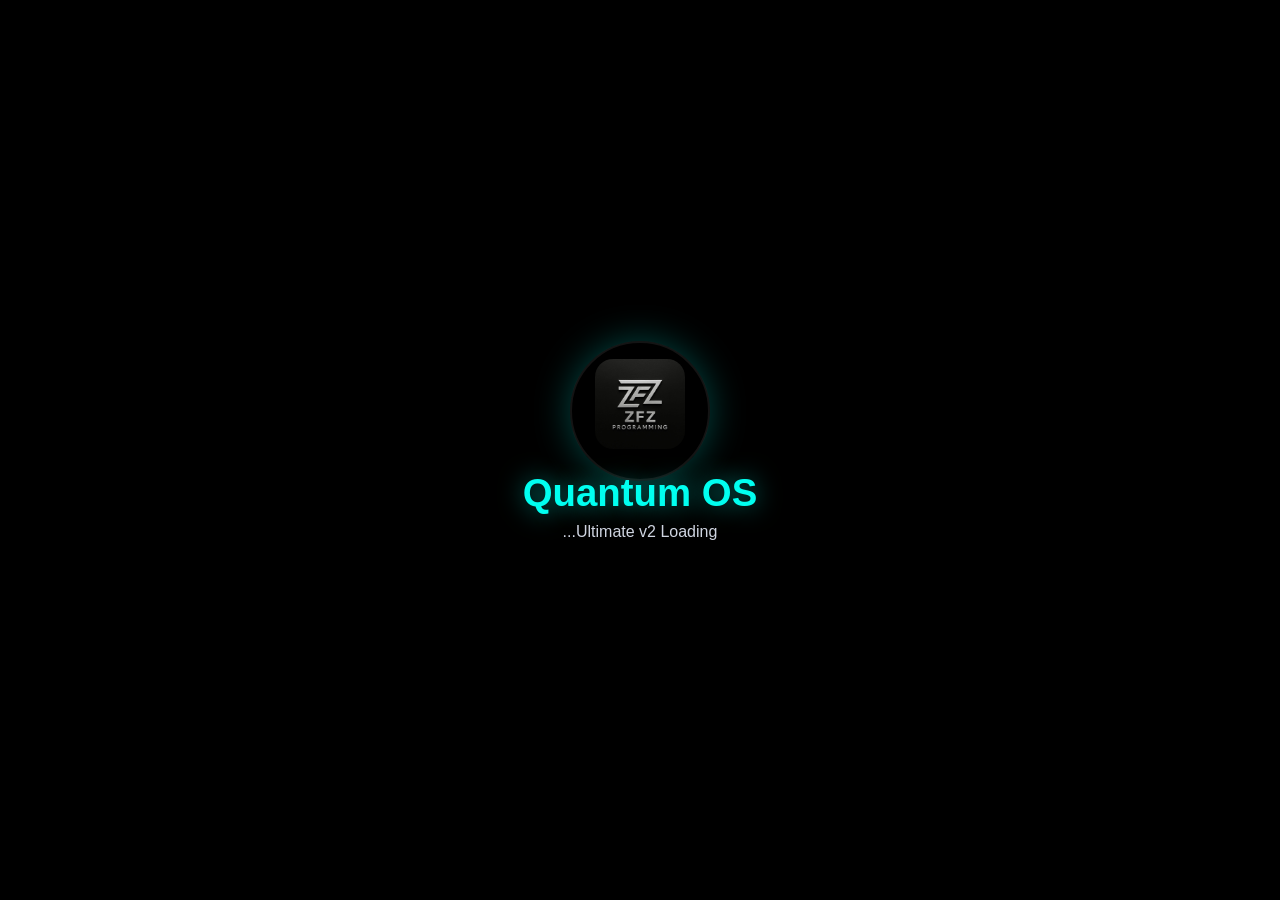
==== index.html @ 8f4b2913 "Rename artifact (1).html to index.html" ====
<!doctype html>
<html lang="fa" dir="rtl">
<head>
  <meta charset="utf-8" />
  <title>QMOS Ultimate v2</title>
  <meta name="viewport" content="width=device-width,initial-scale=1,viewport-fit=cover" />
  <meta name="theme-color" content="#07010f" />
  <meta name="description" content="Quantum OS Ultimate v2" />

  <link rel="icon" href="SA.png" type="image/png" />
  <link rel="shortcut icon" href="SA.png" type="image/png" />
  <link rel="manifest" href="manifest.json" />

  <link rel="stylesheet" href="https://cdnjs.cloudflare.com/ajax/libs/font-awesome/6.5.0/css/all.min.css" />
  <link rel="stylesheet" href="ii6k.css" />
</head>
<body>
  <!-- Boot -->
  <div id="boot">
    <div class="boot-inner">
      <div class="boot-ring"></div>
      <img src="SA.png" alt="QMOS" class="boot-logo" />
      <h1>Quantum OS</h1>
      <p>Ultimate v2 Loading...</p>
    </div>
  </div>

  <!-- Lock -->
  <div id="lockScreen">
    <div class="lock-bg"></div>
    <div class="lock-content">
      <div class="lock-time" id="lockTime">00:00</div>
      <div class="lock-date" id="lockDate">---</div>
      <h2 class="neon-title">Quantum OS</h2>
      <p id="lockHint" class="muted">Swipe up to unlock</p>

      <div id="passwordBox" class="hidden lock-pass-box">
        <input type="password" id="lockPass" placeholder="Password" inputmode="numeric" />
        <button class="btn" id="unlockBtn">Unlock</button>
        <p id="lockError" class="error-text"></p>
      </div>
    </div>
  </div>

  <!-- Login -->
  <div id="login">
    <div class="login-card glass">
      <img src="SA.png" class="login-logo" alt="logo" />
      <h2 class="neon-title">Welcome to QMOS</h2>
      <p class="muted">نام کاربری خود را وارد کن</p>
      <input id="username" placeholder="Username" />
      <button class="btn" id="loginBtn">Enter Desktop</button>
    </div>
  </div>

  <!-- Desktop -->
  <div id="desktop" class="desktop hidden">
    <header class="topbar">
      <div class="brand">
        <span class="brand-dot"></span>
        <span class="brand-title">QMOS Ultimate</span>
      </div>

      <div class="top-search">
        <i class="fa-solid fa-magnifying-glass"></i>
        <input id="appSearch" type="text" placeholder="Search apps..." />
      </div>

      <div class="top-right">
        <span class="top-clock" id="topClock">00:00</span>
        <button class="chip" id="quickLauncherBtn" title="Launcher">
          <i class="fa-solid fa-rocket"></i>
        </button>
        <button class="chip" id="settingsBtn" title="Settings">
          <i class="fa-solid fa-gear"></i>
        </button>
        <button class="chip chip-danger" id="shutdownBtn" title="Shutdown">
          <i class="fa-solid fa-power-off"></i>
        </button>
      </div>
    </header>

    <section class="desktop-widgets">
      <div class="widget glass">
        <div class="widget-title">User</div>
        <div class="widget-value" id="widgetUser">Guest</div>
      </div>
      <div class="widget glass">
        <div class="widget-title">Time</div>
        <div class="widget-value" id="widgetTime">00:00</div>
      </div>
      <div class="widget glass">
        <div class="widget-title">Open Windows</div>
        <div class="widget-value" id="widgetWindows">0</div>
      </div>
    </section>

    <section class="filters" id="filters">
      <button class="filter active" data-filter="all">All</button>
      <button class="filter" data-filter="pinned">Pinned</button>
      <button class="filter" data-filter="productivity">Productivity</button>
      <button class="filter" data-filter="media">Media</button>
      <button class="filter" data-filter="web">Web</button>
      <button class="filter" data-filter="system">System</button>
      <button class="filter" data-filter="games">Games</button>
    </section>

    <main id="apps" class="apps"></main>

    <!-- Window Layer -->
    <section id="windowLayer" class="window-layer"></section>

    <!-- Dock -->
    <div class="dock-wrap">
      <nav class="dock" id="dock"></nav>
    </div>
  </div>

  <!-- Launcher -->
  <div id="launcher" class="launcher hidden">
    <div class="launcher-box glass">
      <div class="launcher-head">
        <i class="fa-solid fa-magnifying-glass"></i>
        <input id="launcherSearch" placeholder="Type app name..." />
      </div>
      <div id="launcherResults" class="launcher-results"></div>
    </div>
  </div>

  <!-- Context Menu -->
  <div id="contextMenu" class="context-menu hidden">
    <button data-cm="open"><i class="fa-solid fa-folder-open"></i> Open</button>
    <button data-cm="pin"><i class="fa-solid fa-thumbtack"></i> Pin / Unpin</button>
    <button data-cm="dock"><i class="fa-solid fa-square-plus"></i> Add / Remove Dock</button>
    <button data-cm="info"><i class="fa-solid fa-circle-info"></i> Info</button>
  </div>

  <audio id="welcomeMusic" preload="auto">
    <source src="Soft Piano Dramatic Modern Classical Composition B (2).mp3" type="audio/mpeg" />
  </audio>

  <button id="pwa-exit-btn" class="pwa-exit-btn" type="button">Exit App</button>

  <script src="ii6k.js"></script>
</body>
</html>
---- ii6k.css ----
:root{
  --bg0:#030008;
  --bg1:#0b0218;
  --bg2:#120024;
  --text:#fff;
  --muted:#b6b6c8;

  --neon-cyan:#00fff0;
  --neon-pink:#ff2bdc;
  --neon-purple:#7a5cff;
  --neon-green:#8aff7a;
  --neon-red:#ff4b5c;
  --neon-yellow:#ffd84d;

  --panel:rgba(255,255,255,.06);
  --panel2:rgba(255,255,255,.03);
  --border:rgba(255,255,255,.08);

  --radius:22px;
  --font:16px;
  --dock-h:88px;
}

*{box-sizing:border-box;margin:0;padding:0}
html,body{height:100%}

body{
  font-family:Arial,sans-serif;
  font-size:var(--font);
  direction:rtl;
  color:var(--text);

  background:
    radial-gradient(850px 620px at 10% 10%, rgba(122, 92, 255, .16), transparent 60%),
    radial-gradient(700px 560px at 85% 15%, rgba(0, 255, 240, .14), transparent 60%),
    radial-gradient(850px 620px at 75% 95%, rgba(255, 43, 220, .12), transparent 58%),
    linear-gradient(180deg,var(--bg2),var(--bg0));

  min-height:100vh;
  overflow-x:hidden;
}


body::before{
  content:"";
  position:fixed; inset:0;
  pointer-events:none;
  opacity:.05;
  background-image:url("data:image/svg+xml,%3Csvg xmlns='http://www.w3.org/2000/svg' width='120' height='120'%3E%3Cfilter id='n'%3E%3CfeTurbulence type='fractalNoise' baseFrequency='.8' numOctaves='3' stitchTiles='stitch'/%3E%3C/filter%3E%3Crect width='120' height='120' filter='url(%23n)' opacity='.45'/%3E%3C/svg%3E");
}

.hidden{display:none!important}
.muted{color:var(--muted)}
.neon-title{
  color:var(--neon-cyan);
  text-shadow:0 0 18px color-mix(in srgb, var(--neon-cyan) 60%, transparent);
}
.glass{
  background:rgba(255,255,255,.05);
  border:1px solid var(--border);
  backdrop-filter:blur(14px);
  box-shadow:0 12px 40px rgba(0,0,0,.35);
  border-radius:var(--radius);
}

/* Boot */
#boot{
  position:fixed; inset:0; z-index:9999;
  display:flex; align-items:center; justify-content:center;
  background:#000;
}
.boot-inner{text-align:center;position:relative}
.boot-ring{
  width:140px;height:140px;border-radius:50%;
  border:2px solid rgba(255,255,255,.08);
  box-shadow:0 0 36px rgba(0,255,240,.28);
  position:absolute;left:50%;top:-18px;transform:translateX(-50%);
  animation:spin 5s linear infinite;
}
.boot-logo{width:90px;height:90px;object-fit:contain;border-radius:18px}
.boot-inner h1{
  margin-top:18px;
  color:var(--neon-cyan);
  font-size:2.4rem;
  text-shadow:0 0 24px rgba(0,255,240,.5);
}
.boot-inner p{margin-top:8px;color:#cfd5e1}
@keyframes spin{
  from{transform:translateX(-50%) rotate(0)}
  to{transform:translateX(-50%) rotate(360deg)}
}

/* Lock */
#lockScreen{
  position:fixed; inset:0; z-index:9000;
  display:none; align-items:center; justify-content:center;
  transition:opacity .45s ease;
}
.lock-bg{
  position:absolute; inset:0;
  background:
    radial-gradient(circle at 20% 20%, rgba(0,255,240,.14), transparent 30%),
    radial-gradient(circle at 80% 30%, rgba(255,43,220,.12), transparent 30%),
    linear-gradient(120deg, rgba(10,0,22,.94), rgba(0,0,0,.96));
  filter:blur(4px);
}
.lock-content{
  position:relative; z-index:2;
  text-align:center; padding:24px;
}
.lock-time{font-size:4rem;font-weight:900}
.lock-date{margin:8px 0 20px;color:#d9d9ea}
.lock-pass-box{
  margin-top:18px;
  display:grid; gap:12px;
  width:min(380px,90vw);
}
.error-text{color:var(--neon-red)}

/* Login */
#login{
  position:fixed; inset:0; z-index:8000;
  display:none; align-items:center; justify-content:center;
  background:radial-gradient(circle, rgba(20,0,45,.76), #000);
}
.login-card{
  width:min(420px,92vw);
  padding:28px;
  text-align:center;
}
.login-logo{
  width:84px;height:84px;object-fit:contain;
  border-radius:18px;margin-bottom:16px;
}

/* Desktop */
.desktop{
  min-height:100vh;
  padding-bottom:130px;
}

.topbar{
  position:sticky; top:0; z-index:50;
  display:grid;
  grid-template-columns:auto 1fr auto;
  gap:14px;
  align-items:center;
  padding:14px 16px;
  background:linear-gradient(180deg, rgba(0,0,0,.55), rgba(0,0,0,.18));
  backdrop-filter:blur(12px);
  border-bottom:1px solid rgba(255,255,255,.06);
}
.brand{display:flex;align-items:center;gap:10px}
.brand-dot{
  width:10px;height:10px;border-radius:50%;
  background:var(--neon-cyan);
  box-shadow:0 0 14px var(--neon-cyan);
}
.brand-title{font-weight:800;color:var(--neon-cyan)}
.top-search{position:relative;max-width:520px;width:100%;justify-self:center}
.top-search i{
  position:absolute;left:14px;top:50%;transform:translateY(-50%);
  color:#ccc;
}
.top-search input{
  width:100%;
  padding:12px 42px 12px 14px;
  border-radius:18px;
  border:1px solid var(--border);
  background:rgba(255,255,255,.05);
  color:#fff;
  outline:none;
}
.top-right{display:flex;gap:10px;align-items:center}
.top-clock{
  color:var(--neon-cyan);
  font-weight:800;
  min-width:56px;
  text-align:center;
}

.chip{
  width:42px;height:42px;border-radius:14px;
  border:1px solid var(--border);
  background:rgba(255,255,255,.04);
  color:#fff;cursor:pointer;
}
.chip:hover{box-shadow:0 0 18px rgba(0,255,240,.25)}
.chip-danger:hover{box-shadow:0 0 18px rgba(255,75,92,.25)}

.desktop-widgets{
  max-width:1240px;
  margin:18px auto 10px;
  padding:0 14px;
  display:grid;
  grid-template-columns:repeat(3,1fr);
  gap:14px;
}
.widget{padding:18px}
.widget-title{color:var(--muted);margin-bottom:8px}
.widget-value{
  font-size:1.4rem;
  font-weight:900;
  color:var(--neon-cyan);
}

.filters{
  max-width:1240px;
  margin:12px auto;
  padding:0 14px;
  display:flex;gap:10px;flex-wrap:wrap;
}
.filter{
  border:1px solid var(--border);
  background:rgba(255,255,255,.04);
  color:#fff;
  border-radius:999px;
  padding:10px 16px;
  cursor:pointer;
}
.filter.active,.filter:hover{
  box-shadow:0 0 18px rgba(0,255,240,.2);
  background:linear-gradient(90deg, rgba(0,255,240,.14), rgba(255,43,220,.12));
}

.apps{
  max-width:1240px;
  margin:0 auto;
  padding:14px;
  display:grid;
  grid-template-columns:repeat(6,minmax(140px,1fr));
  gap:16px;
}
.app{
  position:relative;
  border:none;
  padding:18px 12px;
  border-radius:24px;
  color:#fff;
  background:
    radial-gradient(180px 120px at 15% 20%, rgba(0,255,240,.14), transparent 60%),
    radial-gradient(180px 120px at 85% 30%, rgba(255,43,220,.10), transparent 60%),
    linear-gradient(180deg, rgba(255,255,255,.08), rgba(255,255,255,.03));
  border:1px solid var(--border);
  backdrop-filter:blur(12px);
  box-shadow:0 12px 32px rgba(0,0,0,.35);
  cursor:pointer;
  transition:.18s;
}
.app:hover{
  transform:translateY(-5px) scale(1.02);
  box-shadow:0 0 22px rgba(0,255,240,.22), 0 0 40px rgba(255,43,220,.16);
}
.app-ic{display:block;font-size:2rem;margin-bottom:10px}
.app-tx{display:block;font-weight:800}
.app-meta{display:block;margin-top:8px;font-size:.82rem;color:var(--muted)}
.pin-badge{
  position:absolute;
  top:10px;left:10px;
  width:28px;height:28px;border-radius:50%;
  display:grid;place-items:center;
  background:rgba(255,255,255,.08);
  color:var(--neon-yellow);
  border:1px solid var(--border);
}
.run-indicator{
  position:absolute;
  bottom:8px;left:50%;transform:translateX(-50%);
  width:30px;height:4px;border-radius:999px;
  background:linear-gradient(90deg,var(--neon-cyan),var(--neon-pink));
}

/* Window manager */
.window-layer{
  position:fixed;
  inset:0;
  pointer-events:none;
  z-index:160;
}
.window{
  position:absolute;
  width:min(860px,92vw);
  min-height:180px;
  background:rgba(9,8,24,.88);
  border:1px solid rgba(255,255,255,.10);
  border-radius:24px;
  box-shadow:0 18px 60px rgba(0,0,0,.55);
  backdrop-filter:blur(16px);
  overflow:hidden;
  pointer-events:auto;
}
.window.maximized{
  width:100vw!important;
  height:calc(100vh - 62px)!important;
  top:62px!important;
  left:0!important;
  border-radius:0;
}
.window.minimized{display:none}
.window-head{
  display:flex;
  align-items:center;
  justify-content:space-between;
  padding:12px 14px;
  background:rgba(255,255,255,.04);
  border-bottom:1px solid rgba(255,255,255,.08);
  cursor:move;
}
.window-title{
  display:flex;align-items:center;gap:10px;font-weight:800;
}
.window-actions{display:flex;gap:8px}
.win-btn{
  width:34px;height:34px;border-radius:12px;border:none;cursor:pointer;
  background:rgba(255,255,255,.06);color:#fff;
}
.win-btn:hover{background:rgba(255,255,255,.12)}
.window-body{
  padding:16px;
  max-height:calc(100vh - 150px);
  overflow:auto;
}

/* Dock */
.dock-wrap{
  position:fixed;
  bottom:18px;left:0;right:0;
  display:flex;justify-content:center;
  z-index:220;
  pointer-events:none;
}
.dock{
  pointer-events:auto;
  display:flex;
  gap:12px;
  align-items:flex-end;
  padding:12px 14px;
  min-height:var(--dock-h);
  border-radius:28px;
  background:rgba(10,8,24,.60);
  border:1px solid rgba(255,255,255,.10);
  backdrop-filter:blur(18px);
  box-shadow:0 18px 50px rgba(0,0,0,.45);
  max-width:min(96vw,900px);
  overflow-x:auto;
}
.dock-item{
  position:relative;
  width:58px;height:58px;border-radius:18px;
  display:grid;place-items:center;
  background:rgba(255,255,255,.05);
  border:1px solid rgba(255,255,255,.08);
  color:#fff;cursor:pointer;
  flex:0 0 auto;
  transition:.16s;
  font-size:1.35rem;
}
.dock-item:hover{
  transform:translateY(-8px) scale(1.08);
  box-shadow:0 0 22px rgba(0,255,240,.25),0 0 30px rgba(255,43,220,.18);
}
.dock-item.running::after{
  content:"";
  position:absolute;
  bottom:-8px;left:50%;transform:translateX(-50%);
  width:24px;height:4px;border-radius:999px;
  background:linear-gradient(90deg,var(--neon-cyan),var(--neon-pink));
}
.dock-item span{
  position:absolute;
  bottom:calc(100% + 10px);
  right:50%;
  transform:translateX(50%);
  background:rgba(0,0,0,.84);
  border:1px solid var(--border);
  border-radius:10px;
  padding:6px 10px;
  font-size:.78rem;
  opacity:0;
  transition:.15s;
  white-space:nowrap;
  pointer-events:none;
}
.dock-item:hover span{opacity:1}

/* Launcher */
.launcher{
  position:fixed; inset:0; z-index:300;
  background:rgba(0,0,0,.55);
  display:flex; align-items:flex-start; justify-content:center;
  padding-top:80px;
}
.launcher-box{
  width:min(720px,92vw);
  padding:16px;
}
.launcher-head{
  position:relative;
}
.launcher-head i{
  position:absolute;left:14px;top:50%;transform:translateY(-50%);
}
.launcher-head input{
  width:100%;
  padding:14px 42px 14px 14px;
  border-radius:18px;
  border:1px solid var(--border);
  background:rgba(255,255,255,.05);
  color:#fff;
  outline:none;
}
.launcher-results{
  margin-top:14px;
  display:grid;
  gap:10px;
}
.launcher-item{
  padding:14px 16px;
  border-radius:16px;
  border:1px solid var(--border);
  background:rgba(255,255,255,.04);
  cursor:pointer;
}
.launcher-item:hover{
  box-shadow:0 0 18px rgba(0,255,240,.18);
}

/* Context Menu */
.context-menu{
  position:fixed;
  z-index:400;
  min-width:220px;
  background:rgba(10,10,20,.94);
  border:1px solid var(--border);
  border-radius:18px;
  padding:8px;
  backdrop-filter:blur(16px);
  box-shadow:0 18px 40px rgba(0,0,0,.48);
}
.context-menu button{
  width:100%;
  border:none;
  background:transparent;
  color:#fff;
  padding:12px 14px;
  text-align:right;
  border-radius:12px;
  cursor:pointer;
}
.context-menu button:hover{background:rgba(255,255,255,.06)}
.context-menu i{margin-left:8px}

/* Inputs & buttons */
input,textarea,select{
  width:100%;
  max-width:100%;
  padding:12px 14px;
  border-radius:14px;
  border:1px solid rgba(255,255,255,.10);
  background:rgba(255,255,255,.06);
  color:#fff;
  outline:none;
}
textarea{min-height:180px;resize:vertical}

.btn{
  background:linear-gradient(90deg,var(--neon-cyan),var(--neon-pink));
  border:none;
  padding:12px 22px;
  border-radius:16px;
  color:#041018;
  font-weight:900;
  cursor:pointer;
  transition:.18s;
}
.btn:hover{transform:translateY(-2px)}
.btn-ghost{
  background:rgba(255,255,255,.06);
  color:#fff;
  border:1px solid rgba(255,255,255,.08);
}

.file-input{
  display:flex;gap:10px;align-items:center;justify-content:center;flex-wrap:wrap;
}
.file-input input[type="file"]{display:none}
.file-btn{
  display:inline-flex;align-items:center;gap:10px;
  padding:12px 16px;border-radius:16px;cursor:pointer;
  background:linear-gradient(90deg,var(--neon-cyan),var(--neon-pink));
  color:#041018;font-weight:900;
}
.file-name{
  max-width:260px;overflow:hidden;text-overflow:ellipsis;white-space:nowrap;
  color:#d6d6df;
}

.todo-list{
  display:grid;gap:10px;margin-top:14px;
}
.todo-item{
  display:flex;justify-content:space-between;align-items:center;
  gap:10px;padding:12px 14px;border-radius:14px;
  background:rgba(255,255,255,.05);border:1px solid var(--border);
}
.note-area{
  width:100%;min-height:260px;
}

.gallery-grid{
  display:grid;
  grid-template-columns:repeat(auto-fill,minmax(120px,1fr));
  gap:12px;
  margin-top:14px;
}
.gallery-grid img{
  width:100%;height:120px;object-fit:cover;border-radius:16px;
  border:1px solid var(--border);
}

.terminal{
  background:#05070d;
  border-radius:16px;
  padding:14px;
  min-height:260px;
  font-family:monospace;
  color:#8aff7a;
  border:1px solid rgba(255,255,255,.08);
}
.terminal-line{margin-bottom:8px}

.weather-box{
  display:grid;
  gap:10px;
  text-align:center;
}
.weather-temp{
  font-size:3rem;
  color:var(--neon-cyan);
  font-weight:900;
}

/* Responsive */
@media (max-width:1100px){
  .apps{grid-template-columns:repeat(4,minmax(130px,1fr))}
}
@media (max-width:780px){
  .topbar{grid-template-columns:1fr;gap:10px}
  .top-search{justify-self:stretch}
  .top-right{justify-content:flex-start}
  .desktop-widgets{grid-template-columns:1fr}
  .apps{grid-template-columns:repeat(3,minmax(110px,1fr))}
}
@media (max-width:520px){
  .apps{grid-template-columns:repeat(2,minmax(130px,1fr));padding:12px}
  .dock-item{width:54px;height:54px}
  .lock-time{font-size:3rem}
}
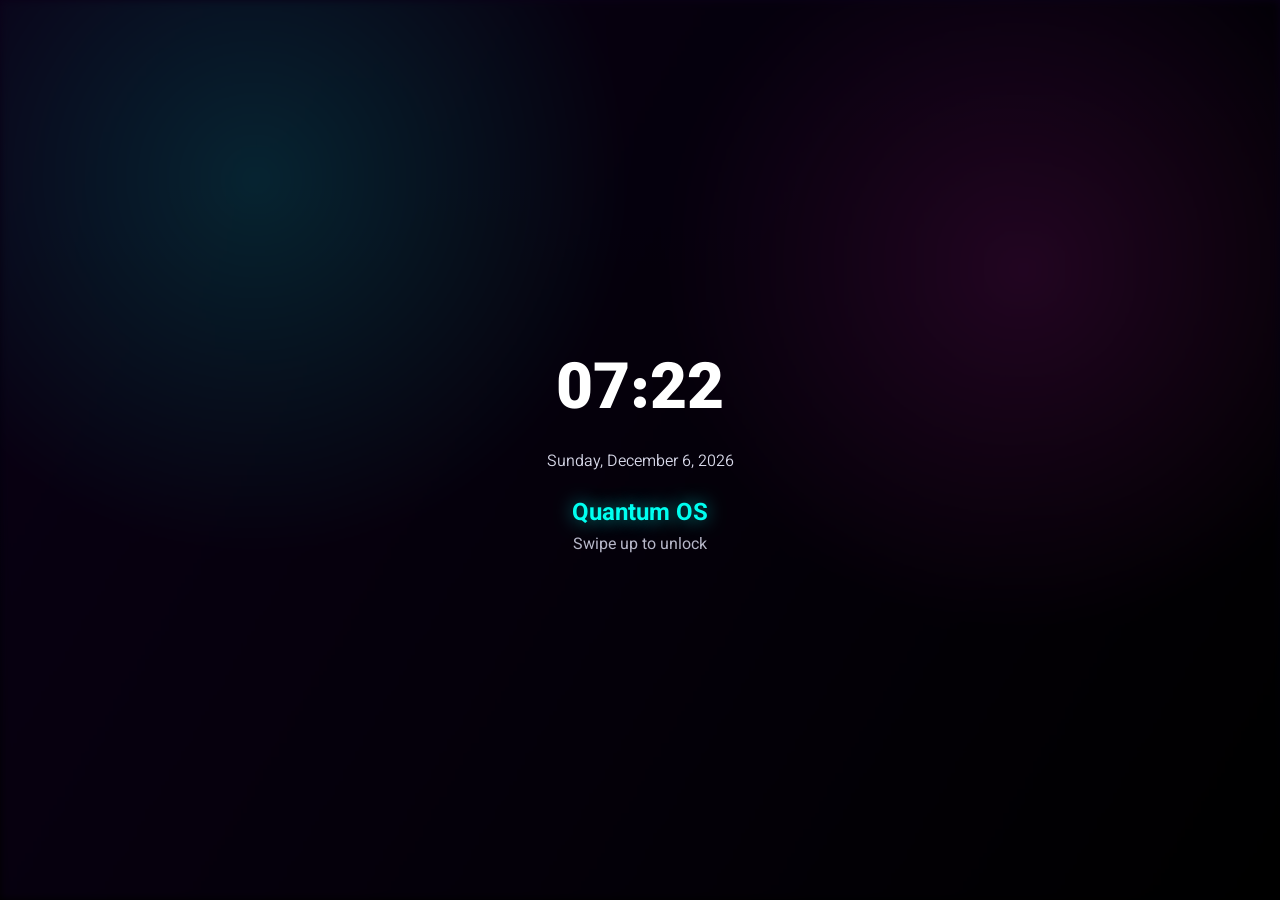
==== commit e72c3ddf: "Update index.html" ====
--- a/index.html
+++ b/index.html
@@ -1,146 +1,80 @@
 <!doctype html>
-<html lang="fa" dir="rtl">
-<head>
-  <meta charset="utf-8" />
-  <title>QMOS Ultimate v2</title>
-  <meta name="viewport" content="width=device-width,initial-scale=1,viewport-fit=cover" />
-  <meta name="theme-color" content="#07010f" />
-  <meta name="description" content="Quantum OS Ultimate v2" />
-
-  <link rel="icon" href="SA.png" type="image/png" />
-  <link rel="shortcut icon" href="SA.png" type="image/png" />
-  <link rel="manifest" href="manifest.json" />
-
-  <link rel="stylesheet" href="https://cdnjs.cloudflare.com/ajax/libs/font-awesome/6.5.0/css/all.min.css" />
-  <link rel="stylesheet" href="ii6k.css" />
-</head>
-<body>
-  <!-- Boot -->
-  <div id="boot">
-    <div class="boot-inner">
-      <div class="boot-ring"></div>
-      <img src="SA.png" alt="QMOS" class="boot-logo" />
-      <h1>Quantum OS</h1>
-      <p>Ultimate v2 Loading...</p>
-    </div>
-  </div>
-
-  <!-- Lock -->
-  <div id="lockScreen">
-    <div class="lock-bg"></div>
-    <div class="lock-content">
-      <div class="lock-time" id="lockTime">00:00</div>
-      <div class="lock-date" id="lockDate">---</div>
-      <h2 class="neon-title">Quantum OS</h2>
-      <p id="lockHint" class="muted">Swipe up to unlock</p>
-
-      <div id="passwordBox" class="hidden lock-pass-box">
-        <input type="password" id="lockPass" placeholder="Password" inputmode="numeric" />
-        <button class="btn" id="unlockBtn">Unlock</button>
-        <p id="lockError" class="error-text"></p>
-      </div>
-    </div>
-  </div>
-
-  <!-- Login -->
-  <div id="login">
-    <div class="login-card glass">
-      <img src="SA.png" class="login-logo" alt="logo" />
-      <h2 class="neon-title">Welcome to QMOS</h2>
-      <p class="muted">نام کاربری خود را وارد کن</p>
-      <input id="username" placeholder="Username" />
-      <button class="btn" id="loginBtn">Enter Desktop</button>
-    </div>
-  </div>
-
-  <!-- Desktop -->
-  <div id="desktop" class="desktop hidden">
-    <header class="topbar">
-      <div class="brand">
-        <span class="brand-dot"></span>
-        <span class="brand-title">QMOS Ultimate</span>
-      </div>
-
-      <div class="top-search">
-        <i class="fa-solid fa-magnifying-glass"></i>
-        <input id="appSearch" type="text" placeholder="Search apps..." />
-      </div>
-
-      <div class="top-right">
-        <span class="top-clock" id="topClock">00:00</span>
-        <button class="chip" id="quickLauncherBtn" title="Launcher">
-          <i class="fa-solid fa-rocket"></i>
-        </button>
-        <button class="chip" id="settingsBtn" title="Settings">
-          <i class="fa-solid fa-gear"></i>
-        </button>
-        <button class="chip chip-danger" id="shutdownBtn" title="Shutdown">
-          <i class="fa-solid fa-power-off"></i>
-        </button>
-      </div>
-    </header>
-
-    <section class="desktop-widgets">
-      <div class="widget glass">
-        <div class="widget-title">User</div>
-        <div class="widget-value" id="widgetUser">Guest</div>
-      </div>
-      <div class="widget glass">
-        <div class="widget-title">Time</div>
-        <div class="widget-value" id="widgetTime">00:00</div>
-      </div>
-      <div class="widget glass">
-        <div class="widget-title">Open Windows</div>
-        <div class="widget-value" id="widgetWindows">0</div>
-      </div>
-    </section>
-
-    <section class="filters" id="filters">
-      <button class="filter active" data-filter="all">All</button>
-      <button class="filter" data-filter="pinned">Pinned</button>
-      <button class="filter" data-filter="productivity">Productivity</button>
-      <button class="filter" data-filter="media">Media</button>
-      <button class="filter" data-filter="web">Web</button>
-      <button class="filter" data-filter="system">System</button>
-      <button class="filter" data-filter="games">Games</button>
-    </section>
-
-    <main id="apps" class="apps"></main>
-
-    <!-- Window Layer -->
-    <section id="windowLayer" class="window-layer"></section>
-
-    <!-- Dock -->
-    <div class="dock-wrap">
-      <nav class="dock" id="dock"></nav>
-    </div>
-  </div>
-
-  <!-- Launcher -->
-  <div id="launcher" class="launcher hidden">
-    <div class="launcher-box glass">
-      <div class="launcher-head">
-        <i class="fa-solid fa-magnifying-glass"></i>
-        <input id="launcherSearch" placeholder="Type app name..." />
-      </div>
-      <div id="launcherResults" class="launcher-results"></div>
-    </div>
-  </div>
-
-  <!-- Context Menu -->
-  <div id="contextMenu" class="context-menu hidden">
-    <button data-cm="open"><i class="fa-solid fa-folder-open"></i> Open</button>
-    <button data-cm="pin"><i class="fa-solid fa-thumbtack"></i> Pin / Unpin</button>
-    <button data-cm="dock"><i class="fa-solid fa-square-plus"></i> Add / Remove Dock</button>
-    <button data-cm="info"><i class="fa-solid fa-circle-info"></i> Info</button>
-  </div>
-
-  <audio id="welcomeMusic" preload="auto">
-    <source src="Soft Piano Dramatic Modern Classical Composition B (2).mp3" type="audio/mpeg" />
-  </audio>
-
-  <button id="pwa-exit-btn" class="pwa-exit-btn" type="button">Exit App</button>
-
-  <script src="ii6k.js"></script>
-</body>
-</html>
+<html lang="fa" dir="rtl"><head><meta charset="utf-8"/><title>QMOS Ultimate v2</title><meta name="viewport" content="width=device-width,initial-scale=1,viewport-fit=cover"/><meta name="theme-color" content="#07010f"/><meta name="description" content="سیستم‌عامل کوانتومی Ultimate v2"/><link rel="icon" href="SA.png" type="image/png"/><link rel="shortcut icon" href="SA.png" type="image/png"/><link rel="manifest" href="manifest.json"/><link rel="stylesheet" href="https://cdnjs.cloudflare.com/ajax/libs/font-awesome/6.5.1/css/all.min.css"/><link rel="preconnect" href="https://fonts.googleapis.com"><link rel="preconnect" href="https://fonts.gstatic.com" crossorigin><link href="https://fonts.googleapis.com/css2?family=Vazirmatn:wght@300;400;700;800;900&display=swap" rel="stylesheet"><style>
+:root{--bg0:#030008;--bg1:#0b0218;--bg2:#120024;--text:#fff;--muted:#b6b6c8;--neon-cyan:#00fff0;--neon-pink:#ff2bdc;--neon-purple:#7a5cff;--neon-green:#8aff7a;--neon-red:#ff4b5c;--neon-yellow:#ffd84d;--panel:rgba(255,255,255,.06);--panel2:rgba(255,255,255,.03);--border:rgba(255,255,255,.08);--radius:22px;--font:16px;--dock-h:88px;--lang:en;--wallpaper:linear-gradient(180deg,#0a0018 0,#040010 40%,#000 100%)}*{box-sizing:border-box;margin:0;padding:0}html,body{height:100%}body{font-family:'Vazirmatn','Segoe UI',Tahoma,Arial,sans-serif;font-size:var(--font);direction:rtl;color:var(--text);background:var(--wallpaper);background-attachment:fixed;background-size:cover;background-repeat:no-repeat;background-position:center center;min-height:100vh;min-height:100dvh;overflow-x:hidden}.fa-solid,.fa-regular,.fa-brands,[class*="fa-"]{font-family:"Font Awesome 6 Free","Font Awesome 6 Brands",sans-serif!important}.hidden{display:none!important}.muted{color:var(--muted)}.neon-title{color:var(--neon-cyan);text-shadow:0 0 18px color-mix(in srgb,var(--neon-cyan)60%,transparent)}.glass{background:rgba(255,255,255,.05);border:1px solid var(--border);backdrop-filter:blur(14px);box-shadow:0 12px 40px rgba(0,0,0,.35);border-radius:var(--radius)}#boot{position:fixed;inset:0;z-index:9999;display:flex;align-items:center;justify-content:center;background:#000}.boot-inner{text-align:center;position:relative}.boot-ring{width:140px;height:140px;border-radius:50%;border:2px solid rgba(255,255,255,.08);box-shadow:0 0 36px rgba(0,255,240,.28);position:absolute;left:50%;top:-18px;transform:translateX(-50%);animation:spin 5s linear infinite}.boot-logo{width:90px;height:90px;object-fit:contain;border-radius:18px}.boot-inner h1{margin-top:18px;color:var(--neon-cyan);font-size:2.4rem;text-shadow:0 0 24px rgba(0,255,240,.5);font-weight:900}.boot-inner p{margin-top:8px;color:#cfd5e1;font-weight:300}@keyframes spin{from{transform:translateX(-50%) rotate(0)}to{transform:translateX(-50%) rotate(360deg)}}#lockScreen{position:fixed;inset:0;z-index:9000;display:none;align-items:center;justify-content:center;transition:opacity .45s ease}.lock-bg{position:absolute;inset:0;background:radial-gradient(circle at 20% 20%,rgba(0,255,240,.14),transparent 30%),radial-gradient(circle at 80% 30%,rgba(255,43,220,.12),transparent 30%),linear-gradient(120deg,rgba(10,0,22,.94),rgba(0,0,0,.96));filter:blur(4px)}.lock-content{position:relative;z-index:2;text-align:center;padding:24px}.lock-time{font-size:4rem;font-weight:900}.lock-date{margin:8px 0 20px;color:#d9d9ea;font-weight:300}.lock-pass-box{margin-top:18px;display:grid;gap:12px;width:min(380px,90vw)}.error-text{color:var(--neon-red)}#login{position:fixed;inset:0;z-index:8000;display:none;align-items:center;justify-content:center;background:radial-gradient(circle,rgba(20,0,45,.76),#000)}.login-card{width:min(420px,92vw);padding:28px;text-align:center}.login-logo{width:84px;height:84px;object-fit:contain;border-radius:18px;margin-bottom:16px}.login-card h2{font-weight:900}.desktop{min-height:100vh;padding-bottom:130px}.topbar{position:sticky;top:0;z-index:50;display:grid;grid-template-columns:auto 1fr auto auto;gap:14px;align-items:center;padding:14px 16px;background:linear-gradient(180deg,rgba(0,0,0,.55),rgba(0,0,0,.18));backdrop-filter:blur(12px);border-bottom:1px solid rgba(255,255,255,.06)}.brand{display:flex;align-items:center;gap:10px}.brand-dot{width:10px;height:10px;border-radius:50%;background:var(--neon-cyan);box-shadow:0 0 14px var(--neon-cyan)}.brand-title{font-weight:800;color:var(--neon-cyan)}.top-search{position:relative;max-width:520px;width:100%;justify-self:center}.top-search i{position:absolute;left:14px;top:50%;transform:translateY(-50%);color:#ccc}.top-search input{width:100%;padding:12px 42px 12px 14px;border-radius:18px;border:1px solid var(--border);background:rgba(255,255,255,.05);color:#fff;outline:none;font-family:'Vazirmatn',sans-serif}.top-right{display:flex;gap:10px;align-items:center}.top-clock{color:var(--neon-cyan);font-weight:800;min-width:56px;text-align:center}.lang-toggle{background:rgba(255,255,255,.08);border:1px solid var(--border);border-radius:14px;padding:6px 12px;color:#fff;cursor:pointer;font-size:.85rem;display:flex;align-items:center;gap:6px;font-family:'Vazirmatn',sans-serif}.lang-toggle:hover{background:rgba(255,255,255,.14)}.chip{width:42px;height:42px;border-radius:14px;border:1px solid var(--border);background:rgba(255,255,255,.04);color:#fff;cursor:pointer;font-size:1rem;display:flex;align-items:center;justify-content:center}.chip:hover{box-shadow:0 0 18px rgba(0,255,240,.25)}.chip-danger:hover{box-shadow:0 0 18px rgba(255,75,92,.25)}.desktop-widgets{max-width:1240px;margin:18px auto 10px;padding:0 14px;display:grid;grid-template-columns:repeat(4,1fr);gap:14px}.widget{padding:18px}.widget-title{color:var(--muted);margin-bottom:8px;font-weight:300}.widget-value{font-size:1.4rem;font-weight:900;color:var(--neon-cyan)}.filters{max-width:1240px;margin:12px auto;padding:0 14px;display:flex;gap:10px;flex-wrap:wrap}.filter{border:1px solid var(--border);background:rgba(255,255,255,.04);color:#fff;border-radius:999px;padding:10px 16px;cursor:pointer;font-family:'Vazirmatn',sans-serif}.filter.active,.filter:hover{box-shadow:0 0 18px rgba(0,255,240,.2);background:linear-gradient(90deg,rgba(0,255,240,.14),rgba(255,43,220,.12))}.apps{max-width:1240px;margin:0 auto;padding:14px;display:grid;grid-template-columns:repeat(6,minmax(140px,1fr));gap:16px}.app{position:relative;border:none;padding:18px 12px;border-radius:24px;color:#fff;background:radial-gradient(180px 120px at 15% 20%,rgba(0,255,240,.14),transparent 60%),radial-gradient(180px 120px at 85% 30%,rgba(255,43,220,.10),transparent 60%),linear-gradient(180deg,rgba(255,255,255,.08),rgba(255,255,255,.03));border:1px solid var(--border);backdrop-filter:blur(12px);box-shadow:0 12px 32px rgba(0,0,0,.35);cursor:pointer;transition:.18s;font-family:'Vazirmatn',sans-serif}.app:hover{transform:translateY(-5px) scale(1.02);box-shadow:0 0 22px rgba(0,255,240,.22),0 0 40px rgba(255,43,220,.16)}.app-ic{display:block;font-size:2rem;margin-bottom:10px;font-family:"Font Awesome 6 Free","Font Awesome 6 Brands",sans-serif!important;font-weight:900}.app-tx{display:block;font-weight:800}.app-meta{display:block;margin-top:8px;font-size:.82rem;color:var(--muted);font-weight:300}.pin-badge{position:absolute;top:10px;left:10px;width:28px;height:28px;border-radius:50%;display:grid;place-items:center;background:rgba(255,255,255,.08);color:var(--neon-yellow);border:1px solid var(--border)}.run-indicator{position:absolute;bottom:8px;left:50%;transform:translateX(-50%);width:30px;height:4px;border-radius:999px;background:linear-gradient(90deg,var(--neon-cyan),var(--neon-pink))}#sidebar{position:fixed;right:-320px;top:0;width:320px;height:100%;z-index:500;background:rgba(8,4,20,.96);backdrop-filter:blur(20px);border-left:1px solid var(--border);transition:right .35s cubic-bezier(.4,0,.2,1);padding:20px;overflow-y:auto;font-family:'Vazirmatn',sans-serif}#sidebar.open{right:0}.sidebar-overlay{position:fixed;inset:0;z-index:499;background:rgba(0,0,0,.5);display:none}.sidebar-overlay.show{display:block}.sidebar-close{position:absolute;left:16px;top:16px;background:rgba(255,255,255,.06);border:none;color:#fff;width:40px;height:40px;border-radius:14px;font-size:1.2rem;cursor:pointer}.sidebar-close:hover{background:rgba(255,255,255,.12)}.sidebar-title{font-size:1.3rem;color:var(--neon-cyan);margin:12px 0 20px;font-weight:900}.sidebar-menu{display:grid;gap:6px}.sidebar-menu button{background:transparent;border:none;color:#fff;padding:12px 14px;text-align:right;border-radius:14px;cursor:pointer;font-size:1rem;display:flex;align-items:center;gap:12px;width:100%;font-family:'Vazirmatn',sans-serif}.sidebar-menu button:hover{background:rgba(255,255,255,.06)}.sidebar-menu button i{width:24px;color:var(--neon-cyan)}.sidebar-divider{height:1px;background:var(--border);margin:12px 0}.sidebar-user{padding:12px 14px;background:rgba(255,255,255,.04);border-radius:14px;margin-bottom:16px}.sidebar-user .name{font-weight:800;font-size:1.1rem}.sidebar-user .stats{font-size:.85rem;color:var(--muted);margin-top:6px;font-weight:300}.settings-panel{display:grid;gap:14px;padding:6px 0}.settings-panel label{font-size:.9rem;color:var(--muted)}.settings-panel input[type=color]{width:100%;height:44px;border-radius:12px;border:1px solid var(--border);background:transparent;cursor:pointer}.settings-panel input[type=range]{width:100%;height:6px;border-radius:999px;background:var(--border);-webkit-appearance:none;appearance:none}.settings-panel input[type=range]::-webkit-slider-thumb{-webkit-appearance:none;width:18px;height:18px;border-radius:50%;background:var(--neon-cyan);cursor:pointer}.settings-row{display:flex;gap:10px;flex-wrap:wrap}.settings-row .btn{flex:1;min-width:100px}.window-layer{position:fixed;inset:0;pointer-events:none;z-index:160}.window{position:absolute;width:min(860px,92vw);min-height:180px;max-height:calc(100vh - 80px);background:rgba(9,8,24,.92);border:1px solid rgba(255,255,255,.10);border-radius:24px;box-shadow:0 18px 60px rgba(0,0,0,.55);backdrop-filter:blur(16px);overflow:hidden;pointer-events:auto;font-family:'Vazirmatn',sans-serif;display:flex;flex-direction:column}.window.maximized{width:100vw!important;height:calc(100vh - 62px)!important;top:62px!important;left:0!important;border-radius:0}.window.minimized{display:none}.window-head{display:flex;align-items:center;justify-content:space-between;padding:12px 14px;background:rgba(255,255,255,.04);border-bottom:1px solid rgba(255,255,255,.08);cursor:move;flex-shrink:0}.window-title{display:flex;align-items:center;gap:10px;font-weight:800;overflow:hidden;text-overflow:ellipsis;white-space:nowrap}.window-actions{display:flex;gap:8px;flex-shrink:0}.win-btn{width:34px;height:34px;border-radius:12px;border:none;cursor:pointer;background:rgba(255,255,255,.06);color:#fff;display:flex;align-items:center;justify-content:center}.win-btn:hover{background:rgba(255,255,255,.12)}.window-body{padding:16px;overflow:auto;flex:1;min-height:100px}.dock-wrap{position:fixed;bottom:18px;left:0;right:0;display:flex;justify-content:center;z-index:220;pointer-events:none}.dock{pointer-events:auto;display:flex;gap:12px;align-items:flex-end;padding:12px 14px;min-height:var(--dock-h);border-radius:28px;background:rgba(10,8,24,.60);border:1px solid rgba(255,255,255,.10);backdrop-filter:blur(18px);box-shadow:0 18px 50px rgba(0,0,0,.45);max-width:min(96vw,900px);overflow-x:auto}.dock-item{position:relative;width:58px;height:58px;border-radius:18px;display:grid;place-items:center;background:rgba(255,255,255,.05);border:1px solid rgba(255,255,255,.08);color:#fff;cursor:pointer;flex:0 0 auto;transition:.16s;font-size:1.35rem;font-family:'Vazirmatn',sans-serif}.dock-item:hover{transform:translateY(-8px) scale(1.08);box-shadow:0 0 22px rgba(0,255,240,.25),0 0 30px rgba(255,43,220,.18)}.dock-item.running::after{content:"";position:absolute;bottom:-8px;left:50%;transform:translateX(-50%);width:24px;height:4px;border-radius:999px;background:linear-gradient(90deg,var(--neon-cyan),var(--neon-pink))}.dock-item span{position:absolute;bottom:calc(100% + 10px);right:50%;transform:translateX(50%);background:rgba(0,0,0,.84);border:1px solid var(--border);border-radius:10px;padding:6px 10px;font-size:.78rem;opacity:0;transition:.15s;white-space:nowrap;pointer-events:none;font-weight:400}.dock-item:hover span{opacity:1}.launcher{position:fixed;inset:0;z-index:300;background:rgba(0,0,0,.55);display:flex;align-items:flex-start;justify-content:center;padding-top:80px}.launcher-box{width:min(720px,92vw);padding:16px}.launcher-head{position:relative}.launcher-head i{position:absolute;left:14px;top:50%;transform:translateY(-50%)}.launcher-head input{width:100%;padding:14px 42px 14px 14px;border-radius:18px;border:1px solid var(--border);background:rgba(255,255,255,.05);color:#fff;outline:none;font-family:'Vazirmatn',sans-serif}.launcher-results{margin-top:14px;display:grid;gap:10px}.launcher-item{padding:14px 16px;border-radius:16px;border:1px solid var(--border);background:rgba(255,255,255,.04);cursor:pointer;font-family:'Vazirmatn',sans-serif}.launcher-item:hover{box-shadow:0 0 18px rgba(0,255,240,.18)}.context-menu{position:fixed;z-index:400;min-width:220px;background:rgba(10,10,20,.94);border:1px solid var(--border);border-radius:18px;padding:8px;backdrop-filter:blur(16px);box-shadow:0 18px 40px rgba(0,0,0,.48);font-family:'Vazirmatn',sans-serif}.context-menu button{width:100%;border:none;background:transparent;color:#fff;padding:12px 14px;text-align:right;border-radius:12px;cursor:pointer;font-family:'Vazirmatn',sans-serif}.context-menu button:hover{background:rgba(255,255,255,.06)}.context-menu i{margin-left:8px}input,textarea,select{width:100%;max-width:100%;padding:12px 14px;border-radius:14px;border:1px solid rgba(255,255,255,.10);background:rgba(255,255,255,.06);color:#fff;outline:none;font-family:'Vazirmatn',sans-serif}textarea{min-height:180px;resize:vertical}.btn{background:linear-gradient(90deg,var(--neon-cyan),var(--neon-pink));border:none;padding:12px 22px;border-radius:16px;color:#041018;font-weight:900;cursor:pointer;transition:.18s;font-family:'Vazirmatn',sans-serif}.btn:hover{transform:translateY(-2px)}.btn-ghost{background:rgba(255,255,255,.06);color:#fff;border:1px solid rgba(255,255,255,.08)}.file-input{display:flex;gap:10px;align-items:center;justify-content:center;flex-wrap:wrap}.file-input input[type=file]{display:none}.file-btn{display:inline-flex;align-items:center;gap:10px;padding:12px 16px;border-radius:16px;cursor:pointer;background:linear-gradient(90deg,var(--neon-cyan),var(--neon-pink));color:#041018;font-weight:900;font-family:'Vazirmatn',sans-serif}.file-name{max-width:260px;overflow:hidden;text-overflow:ellipsis;white-space:nowrap;color:#d6d6df}.todo-list{display:grid;gap:10px;margin-top:14px}.todo-item{display:flex;justify-content:space-between;align-items:center;gap:10px;padding:12px 14px;border-radius:14px;background:rgba(255,255,255,.05);border:1px solid var(--border)}.note-area{width:100%;min-height:260px}.gallery-grid{display:grid;grid-template-columns:repeat(auto-fill,minmax(120px,1fr));gap:12px;margin-top:14px}.gallery-grid img{width:100%;height:120px;object-fit:cover;border-radius:16px;border:1px solid var(--border)}.terminal{background:#05070d;border-radius:16px;padding:14px;min-height:260px;font-family:'Courier New',monospace;color:#8aff7a;border:1px solid rgba(255,255,255,.08)}.terminal-line{margin-bottom:8px}.weather-box{display:grid;gap:10px;text-align:center}.weather-temp{font-size:3rem;color:var(--neon-cyan);font-weight:900}.intent-badge{display:inline-block;background:rgba(0,255,240,.12);border:1px solid rgba(0,255,240,.2);border-radius:12px;padding:4px 12px;font-size:.75rem;color:var(--neon-cyan);margin-right:8px}.myket-link{display:inline-flex;align-items:center;gap:10px;padding:10px 18px;background:linear-gradient(135deg,rgba(0,255,240,.15),rgba(255,43,220,.10));border:1px solid rgba(0,255,240,.2);border-radius:14px;color:var(--neon-cyan);text-decoration:none;font-weight:700;transition:.2s}.myket-link:hover{background:linear-gradient(135deg,rgba(0,255,240,.25),rgba(255,43,220,.18));transform:translateY(-2px);box-shadow:0 0 30px rgba(0,255,240,.15)}.wallpaper-options{display:grid;grid-template-columns:repeat(3,1fr);gap:8px;margin-top:6px}.wallpaper-options button{height:44px;border-radius:12px;border:2px solid transparent;cursor:pointer;transition:.2s}.wallpaper-options button:hover,.wallpaper-options button.active{border-color:var(--neon-cyan);transform:scale(1.04)}.wallpaper-options .wp-dark{background:linear-gradient(180deg,#0a0018,#000)}.wallpaper-options .wp-purple{background:linear-gradient(180deg,#1a0030,#0a0018)}.wallpaper-options .wp-blue{background:linear-gradient(180deg,#001830,#000818)}.wallpaper-options .wp-cyber{background:linear-gradient(135deg,#0a0018,#001830,#0a0018)}.wallpaper-options .wp-neon{background:linear-gradient(135deg,rgba(0,255,240,.1),rgba(255,43,220,.1),#000)}.wallpaper-options .wp-space{background:radial-gradient(ellipse at 30% 20%,#1a0a3a,#000)}@media(max-width:1100px){.apps{grid-template-columns:repeat(4,minmax(130px,1fr))}.desktop-widgets{grid-template-columns:repeat(2,1fr)}}@media(max-width:780px){.topbar{grid-template-columns:1fr auto;gap:10px}.top-search{justify-self:stretch}.top-right{justify-content:flex-start}.desktop-widgets{grid-template-columns:1fr}.apps{grid-template-columns:repeat(3,minmax(110px,1fr))}#sidebar{width:280px;right:-280px}.window{width:95vw!important;left:50%!important;transform:translateX(-50%);top:60px!important;max-height:calc(100vh - 80px)}}@media(max-width:520px){.apps{grid-template-columns:repeat(2,minmax(130px,1fr));padding:12px}.dock-item{width:54px;height:54px}.lock-time{font-size:3rem}.window{width:98vw!important;top:55px!important;border-radius:16px}}@keyframes zoom{0%{transform:scale(.6);opacity:0}100%{transform:scale(1);opacity:1}}
+</style></head><body><div id="boot"><div class="boot-inner"><div class="boot-ring"></div><img src="SA.png" alt="QMOS" class="boot-logo"/><h1>Quantum OS</h1><p data-i18n="boot_loading">Ultimate v2 Loading...</p></div></div><div id="lockScreen"><div class="lock-bg"></div><div class="lock-content"><div class="lock-time" id="lockTime">۰۰:۰۰</div><div class="lock-date" id="lockDate">---</div><h2 class="neon-title">Quantum OS</h2><p id="lockHint" class="muted" data-i18n="lock_swipe">Swipe up to unlock</p><div id="passwordBox" class="hidden lock-pass-box"><input type="password" id="lockPass" placeholder="رمز عبور" inputmode="numeric"/><button class="btn" id="unlockBtn" data-i18n="lock_unlock">Unlock</button><p id="lockError" class="error-text"></p></div></div></div><div id="login"><div class="login-card glass"><img src="SA.png" class="login-logo" alt="logo"/><h2 class="neon-title">به QMOS خوش آمدید</h2><p class="muted" data-i18n="login_hint">نام کاربری خود را وارد کن</p><input id="username" placeholder="Username"/><button class="btn" id="loginBtn" data-i18n="login_enter">Enter Desktop</button></div></div><div id="desktop" class="desktop hidden"><header class="topbar"><div class="brand"><span class="brand-dot"></span><span class="brand-title">QMOS Ultimate</span></div><div class="top-search"><i class="fa-solid fa-magnifying-glass"></i><input id="appSearch" type="text" placeholder="جستجوی برنامه‌ها..."/></div><div class="top-right"><span class="top-clock" id="topClock">۰۰:۰۰</span><button class="lang-toggle" id="langToggle" title="تغییر زبان"><i class="fa-solid fa-language"></i><span id="langLabel">English</span></button><button class="chip" id="sidebarBtn" title="منو"><i class="fa-solid fa-bars"></i></button><button class="chip" id="quickLauncherBtn" title="پرتابگر"><i class="fa-solid fa-rocket"></i></button><button class="chip chip-danger" id="shutdownBtn" title="خاموشی"><i class="fa-solid fa-power-off"></i></button></div></header><section class="desktop-widgets"><div class="widget glass"><div class="widget-title" data-i18n="widget_user">User</div><div class="widget-value" id="widgetUser">Guest</div></div><div class="widget glass"><div class="widget-title" data-i18n="widget_time">Time</div><div class="widget-value" id="widgetTime">۰۰:۰۰</div></div><div class="widget glass"><div class="widget-title" data-i18n="widget_windows">Open Windows</div><div class="widget-value" id="widgetWindows">۰</div></div><div class="widget glass"><div class="widget-title" data-i18n="widget_apps">Apps</div><div class="widget-value" id="widgetAppCount">۰</div></div></section><section class="filters" id="filters"><button class="filter active" data-filter="all" data-i18n="filter_all">All</button><button class="filter" data-filter="pinned" data-i18n="filter_pinned">Pinned</button><button class="filter" data-filter="productivity" data-i18n="filter_productivity">Productivity</button><button class="filter" data-filter="media" data-i18n="filter_media">Media</button><button class="filter" data-filter="web" data-i18n="filter_web">Web</button><button class="filter" data-filter="system" data-i18n="filter_system">System</button><button class="filter" data-filter="games" data-i18n="filter_games">Games</button></section><main id="apps" class="apps"></main><section id="windowLayer" class="window-layer"></section><div class="dock-wrap"><nav class="dock" id="dock"></nav></div></div><div id="sidebar"><button class="sidebar-close" id="sidebarClose"><i class="fa-solid fa-xmark"></i></button><div class="sidebar-title">☰ منو</div><div class="sidebar-user"><div class="name" id="sidebarUserName">Guest</div><div class="stats" id="sidebarStats">۰ برنامه باز</div></div><div class="sidebar-divider"></div><div class="sidebar-menu"><button data-page="dashboard"><i class="fa-solid fa-gauge-high"></i><span data-i18n="menu_dashboard">Dashboard</span></button><button data-page="settings"><i class="fa-solid fa-gear"></i><span data-i18n="menu_settings">Settings</span></button><button data-page="wallpaper"><i class="fa-solid fa-image"></i><span data-i18n="menu_wallpaper">Wallpaper</span></button><button data-page="developer"><i class="fa-solid fa-user-gear"></i><span data-i18n="menu_developer">Developer</span></button><button data-page="about"><i class="fa-solid fa-circle-info"></i><span data-i18n="menu_about">About</span></button></div><div class="sidebar-divider"></div><div id="sidebarSettings" class="settings-panel hidden"><div><label data-i18n="settings_cyan">Neon Cyan</label><input type="color" id="cyanPick" value="#00fff0"></div><div><label data-i18n="settings_pink">Neon Pink</label><input type="color" id="pinkPick" value="#ff2bdc"></div><div><label data-i18n="settings_radius">Radius: <span id="radiusVal">22</span>px</label><input type="range" min="10" max="34" id="radiusRange" value="22"></div><div><label data-i18n="settings_font">Font Size: <span id="fontVal">16</span>px</label><input type="range" min="12" max="22" id="fontRange" value="16"></div><div><label><input type="checkbox" id="animToggle" checked/><span data-i18n="settings_anim">Enable Animations</span></label></div><div><label><input type="checkbox" id="soundToggle" checked/><span data-i18n="settings_sound">Enable Sound</span></label></div><div class="settings-row"><button class="btn" id="saveThemeBtn" data-i18n="settings_save">Save Theme</button><button class="btn btn-ghost" id="resetThemeBtn" data-i18n="settings_reset">Reset</button></div></div><div id="sidebarWallpaper" class="hidden settings-panel"><label data-i18n="wallpaper_select">Choose Wallpaper</label><div class="wallpaper-options"><button class="wp-dark active" data-wp="linear-gradient(180deg,#0a0018 0,#040010 40%,#000 100%)" title="Dark"></button><button class="wp-purple" data-wp="linear-gradient(180deg,#1a0030 0,#0a0018 60%,#000 100%)" title="Purple"></button><button class="wp-blue" data-wp="linear-gradient(180deg,#001830 0,#000818 60%,#000 100%)" title="Blue"></button><button class="wp-cyber" data-wp="linear-gradient(135deg,#0a0018 0,#001830 50%,#0a0018 100%)" title="Cyber"></button><button class="wp-neon" data-wp="linear-gradient(135deg,rgba(0,255,240,.08) 0,rgba(255,43,220,.08) 50%,#000 100%)" title="Neon"></button><button class="wp-space" data-wp="radial-gradient(ellipse at 30% 20%,#1a0a3a 0,#000 100%)" title="Space"></button></div></div><div id="sidebarDeveloper" class="hidden" style="padding:12px 0;line-height:2"><p style="color:var(--neon-cyan);font-weight:900">👨‍💻 Saleh Amoo</p><p style="color:var(--muted);font-size:.9rem">توسعه‌دهنده و طراح</p><div class="sidebar-divider"></div><p style="font-size:.85rem;color:var(--muted)"><i class="fa-solid fa-code"></i> QMOS Ultimate v2<br/><i class="fa-solid fa-calendar"></i> 2025<br/><i class="fa-regular fa-envelope"></i> saleh@example.com<br/><i class="fa-brands fa-github"></i> github.com/salehamoo</p><div style="margin-top:16px"><a href="https://myket.ir" target="_blank" class="myket-link"><i class="fa-solid fa-store"></i><span>مایکت — فروشگاه برنامه‌های ایرانی</span><i class="fa-solid fa-arrow-up-right-from-square" style="font-size:.75rem;opacity:.6"></i></a><p style="font-size:.75rem;color:var(--muted);margin-top:8px"><i class="fa-regular fa-compass"></i> myket.ir</p></div></div><div id="sidebarAbout" class="hidden" style="padding:12px 0;line-height:2.2"><p><span style="color:var(--neon-cyan)">QMOS Ultimate v2</span></p><p style="color:var(--muted);font-size:.9rem">سیستم‌عامل تحت وب با طراحی کوانتومی</p><div class="sidebar-divider"></div><p style="font-size:.85rem;color:var(--muted)"><i class="fa-regular fa-copyright"></i> 2025 Saleh Amoo<br/><i class="fa-solid fa-code"></i> ساخته شده با ❤️</p></div><div class="sidebar-divider"></div><button class="btn" style="width:100%;margin-top:8px" id="logoutBtn" data-i18n="menu_logout">Logout</button></div><div class="sidebar-overlay" id="sidebarOverlay"></div><div id="launcher" class="launcher hidden"><div class="launcher-box glass"><div class="launcher-head"><i class="fa-solid fa-magnifying-glass"></i><input id="launcherSearch" placeholder="نام برنامه را تایپ کن..."/></div><div id="launcherResults" class="launcher-results"></div></div></div><div id="contextMenu" class="context-menu hidden"><button data-cm="open"><i class="fa-solid fa-folder-open"></i><span data-i18n="cm_open">Open</span></button><button data-cm="pin"><i class="fa-solid fa-thumbtack"></i><span data-i18n="cm_pin">Pin / Unpin</span></button><button data-cm="dock"><i class="fa-solid fa-square-plus"></i><span data-i18n="cm_dock">Add / Remove Dock</span></button><button data-cm="info"><i class="fa-solid fa-circle-info"></i><span data-i18n="cm_info">Info</span></button></div><audio id="welcomeMusic" preload="auto"><source src="Soft Piano Dramatic Modern Classical Composition B (2).mp3" type="audio/mpeg"/></audio><script>
+const $=(a,b=document)=>b.querySelector(a),$$=(a,b=document)=>[...b.querySelectorAll(a)];const I18N={en:{boot_loading:"Ultimate v2 Loading...",lock_swipe:"Swipe up to unlock",lock_unlock:"Unlock",login_hint:"Enter your username",login_enter:"Enter Desktop",widget_user:"User",widget_time:"Time",widget_windows:"Open Windows",widget_apps:"Apps",filter_all:"All",filter_pinned:"Pinned",filter_productivity:"Productivity",filter_media:"Media",filter_web:"Web",filter_system:"System",filter_games:"Games",menu_dashboard:"Dashboard",menu_settings:"Settings",menu_wallpaper:"Wallpaper",menu_developer:"Developer",menu_about:"About",menu_logout:"Logout",settings_cyan:"Neon Cyan",settings_pink:"Neon Pink",settings_radius:"Radius",settings_font:"Font Size",settings_anim:"Enable Animations",settings_sound:"Enable Sound",settings_save:"Save Theme",settings_reset:"Reset",wallpaper_select:"Choose Wallpaper",cm_open:"Open",cm_pin:"Pin / Unpin",cm_dock:"Add / Remove Dock",cm_info:"Info"},fa:{boot_loading:"در حال بارگذاری Ultimate v2...",lock_swipe:"برای باز کردن قفل، به بالا بکشید",lock_unlock:"باز کردن قفل",login_hint:"نام کاربری خود را وارد کنید",login_enter:"ورود به میزکار",widget_user:"کاربر",widget_time:"زمان",widget_windows:"پنجره‌های باز",widget_apps:"برنامه‌ها",filter_all:"همه",filter_pinned:"سنجاق شده",filter_productivity:"بهره‌وری",filter_media:"رسانه",filter_web:"وب",filter_system:"سیستم",filter_games:"بازی‌ها",menu_dashboard:"داشبورد",menu_settings:"تنظیمات",menu_wallpaper:"والپیپر",menu_developer:"توسعه‌دهنده",menu_about:"درباره",menu_logout:"خروج",settings_cyan:"نیون فیروزه‌ای",settings_pink:"نیون صورتی",settings_radius:"شعاع گوشه",settings_font:"اندازه قلم",settings_anim:"فعال‌سازی انیمیشن",settings_sound:"فعال‌سازی صدا",settings_save:"ذخیره تم",settings_reset:"بازنشانی",wallpaper_select:"انتخاب والپیپر",cm_open:"باز کردن",cm_pin:"سنجاق / برداشتن",cm_dock:"افزودن / حذف از داک",cm_info:"اطلاعات"}};let lang=localStorage.getItem('q_lang')||'en';function t(a){return I18N[lang]?.[a]||I18N.en[a]||a}
+function setLang(a){lang=a;localStorage.setItem('q_lang',a);document.documentElement.lang=a==='fa'?'fa':'en';document.documentElement.dir=a==='fa'?'rtl':'ltr';document.getElementById('langLabel').textContent=a==='fa'?'فارسی':'English';document.querySelectorAll('[data-i18n]').forEach(b=>{b.textContent=t(b.dataset.i18n)});updateClocks()}
+const STORAGE={USER:"q_user",THEME:"q_theme_v1",SCORES:"scores_v1",PINS:"q_pins_v2",DOCK:"q_dock_v2",FILTER:"q_filter_v2",NOTES:"q_notes_v1",TODOS:"q_todos_v1",WALLPAPER:"q_wallpaper_v1"},LOCK_PASSWORD="1234",appsEl=$("#apps"),dockEl=$("#dock"),windowLayer=$("#windowLayer"),launcher=$("#launcher"),contextMenu=$("#contextMenu");let currentFilter=localStorage.getItem(STORAGE.FILTER)||"all",currentSearch="",runningApps=new Set,zCounter=200,contextApp=null,longPressTimer=null;
+const APP_META={browser:{title:"Browser",title_fa:"مرورگر",icon:"fa-solid fa-globe",category:"web",desc:"Web browser",desc_fa:"مرورگر وب",url:"https://duckduckgo.com"},youtube:{title:"YouTube",title_fa:"یوتیوب",icon:"fa-brands fa-youtube",category:"media",desc:"Watch videos",desc_fa:"تماشای ویدیو",url:"https://youtube.com"},instagram:{title:"Instagram",title_fa:"اینستاگرام",icon:"fa-brands fa-instagram",category:"web",desc:"Social media",desc_fa:"شبکه اجتماعی",url:"https://instagram.com"},twitter:{title:"Twitter/X",title_fa:"توییتر",icon:"fa-brands fa-x-twitter",category:"web",desc:"Social network",desc_fa:"شبکه اجتماعی",url:"https://twitter.com"},github:{title:"GitHub",title_fa:"گیت‌هاب",icon:"fa-brands fa-github",category:"web",desc:"Code hosting",desc_fa:"میزبانی کد",url:"https://github.com"},google:{title:"Google",title_fa:"گوگل",icon:"fa-brands fa-google",category:"web",desc:"Search engine",desc_fa:"موتور جستجو",url:"https://google.com"},notes:{title:"Notes",title_fa:"یادداشت‌ها",icon:"fa-solid fa-note-sticky",category:"productivity",desc:"Save quick notes",desc_fa:"یادداشت‌های سریع"},todo:{title:"To-Do",title_fa:"کارها",icon:"fa-solid fa-list-check",category:"productivity",desc:"Task manager",desc_fa:"مدیریت کارها"},files:{title:"Files",title_fa:"فایل‌ها",icon:"fa-solid fa-folder-open",category:"productivity",desc:"Pick and list local files",desc_fa:"انتخاب و نمایش فایل‌ها"},gallery:{title:"Gallery",title_fa:"گالری",icon:"fa-solid fa-image",category:"media",desc:"Image preview gallery",desc_fa:"گالری تصاویر"},music:{title:"Music",title_fa:"موسیقی",icon:"fa-solid fa-music",category:"media",desc:"Audio player",desc_fa:"پخش‌کننده صوتی"},weather:{title:"Weather",title_fa:"آب و هوا",icon:"fa-solid fa-cloud-sun",category:"web",desc:"Weather widget",desc_fa:"ویجت آب و هوا"},terminal:{title:"Terminal",title_fa:"ترمینال",icon:"fa-solid fa-terminal",category:"system",desc:"Fake command terminal",desc_fa:"ترمینال مجازی"},calc:{title:"Calculator",title_fa:"ماشین حساب",icon:"fa-solid fa-calculator",category:"productivity",desc:"Calculator",desc_fa:"ماشین حساب"},settings:{title:"Settings",title_fa:"تنظیمات",icon:"fa-solid fa-gear",category:"system",desc:"Theme settings",desc_fa:"تنظیمات تم"},system:{title:"System",title_fa:"سیستم",icon:"fa-solid fa-microchip",category:"system",desc:"System info",desc_fa:"اطلاعات سیستم"},clock:{title:"Clock",title_fa:"ساعت",icon:"fa-regular fa-clock",category:"system",desc:"Live clock",desc_fa:"ساعت زنده"},phone:{title:"Phone",title_fa:"تلفن",icon:"fa-solid fa-phone",category:"productivity",desc:"Phone simulation",desc_fa:"شبیه‌سازی تلفن"},leaderboard:{title:"Leaderboard",title_fa:"جدول امتیازات",icon:"fa-solid fa-trophy",category:"games",desc:"Game scores",desc_fa:"امتیازات بازی‌ها"},ttt:{title:"TicTacToe",title_fa:"دوز",icon:"fa-solid fa-table-cells-large",category:"games",desc:"Play vs AI",desc_fa:"بازی با کامپیوتر"},sudoku:{title:"Sudoku",title_fa:"سودوکو",icon:"fa-solid fa-border-all",category:"games",desc:"Sudoku puzzle",desc_fa:"جدول سودوکو"},guess:{title:"Guess",title_fa:"حدس عدد",icon:"fa-solid fa-wand-magic-sparkles",category:"games",desc:"Guess number",desc_fa:"حدس عدد"},rps:{title:"RPS",title_fa:"سنگ کاغذ قیچی",icon:"fa-solid fa-hand-fist",category:"games",desc:"Rock Paper Scissors",desc_fa:"بازی سنگ کاغذ قیچی"},reaction:{title:"Reaction",title_fa:"واکنش",icon:"fa-solid fa-bolt-lightning",category:"games",desc:"Reaction test",desc_fa:"تست سرعت واکنش"},memory:{title:"Memory",title_fa:"حافظه",icon:"fa-solid fa-brain",category:"games",desc:"Memory cards",desc_fa:"بازی کارت‌های حافظه"},snake:{title:"Snake",title_fa:"مار",icon:"fa-solid fa-staff-snake",category:"games",desc:"Snake game",desc_fa:"بازی مار"},click:{title:"Click",title_fa:"کلیک",icon:"fa-solid fa-hand-pointer",category:"games",desc:"Click speed",desc_fa:"سرعت کلیک"},developer:{title:"Developer",title_fa:"توسعه‌دهنده",icon:"fa-solid fa-user-gear",category:"system",desc:"Developer info",desc_fa:"اطلاعات توسعه‌دهنده"},shutdown:{title:"Shutdown",title_fa:"خاموشی",icon:"fa-solid fa-power-off",category:"system",desc:"Close system",desc_fa:"بستن 시스템"}};const DEFAULT_DOCK=["browser","youtube","notes","todo","music","settings"];function getAppTitle(a){const b=APP_META[a];return b?lang==='fa'?(b.title_fa||b.title):b.title:a}
+function getAppDesc(a){const b=APP_META[a];return b?lang==='fa'?(b.desc_fa||b.desc):b.desc:''}function toPersian(a){const b={'0':'۰','1':'۱','2':'۲','3':'۳','4':'۴','5':'۵','6':'۶','7':'۷','8':'۸','9':'۹'};return String(a).replace(/[0-9]/g,c=>b[c]||c)}
+function esc(a){return String(a).replace(/[&<>"']/g,b=>({"&":"&amp;","<":"&lt;",">":"&gt;",'"':"&quot;","'":"&#039;"}[b]))}function getArr(a,b=[]){try{const c=JSON.parse(localStorage.getItem(a)||"null");return Array.isArray(c)?c:b}catch{return b}}
+function setArr(a,b){localStorage.setItem(a,JSON.stringify(b))}function getPins(){return getArr(STORAGE.PINS,[])}function setPins(a){setArr(STORAGE.PINS,a)}function getDock(){const a=getArr(STORAGE.DOCK,[]);return a.length?a:DEFAULT_DOCK}function setDock(a){setArr(STORAGE.DOCK,a)}function isPinned(a){return getPins().includes(a)}
+function loadWallpaper(){try{const a=localStorage.getItem(STORAGE.WALLPAPER);if(a){document.documentElement.style.setProperty('--wallpaper',a);document.querySelectorAll('.wallpaper-options button').forEach(b=>{b.classList.toggle('active',b.dataset.wp===a)})}}catch{}}
+function setWallpaper(a){localStorage.setItem(STORAGE.WALLPAPER,a);document.documentElement.style.setProperty('--wallpaper',a);document.querySelectorAll('.wallpaper-options button').forEach(b=>{b.classList.toggle('active',b.dataset.wp===a)})}
+setTimeout(()=>{$("#boot").style.display="none";$("#lockScreen").style.display="flex";setLang(lang);updateClocks();loadWallpaper()},1800);
+function updateClocks(){const a=new Date;let b=String(a.getHours()).padStart(2,"0"),c=String(a.getMinutes()).padStart(2,"0"),d=String(a.getSeconds()).padStart(2,"0");if(lang==='fa'){b=toPersian(b);c=toPersian(c);d=toPersian(d)}$("#lockTime")&&($("#lockTime").textContent=b+":"+c);$("#topClock")&&($("#topClock").textContent=b+":"+c);$("#widgetTime")&&($("#widgetTime").textContent=b+":"+c);if(lang==='fa'){$("#lockDate")&&($("#lockDate").textContent=a.toLocaleDateString("fa-IR",{weekday:"long",year:"numeric",month:"long",day:"numeric"}))}else{$("#lockDate")&&($("#lockDate").textContent=a.toLocaleDateString("en-US",{weekday:"long",year:"numeric",month:"long",day:"numeric"}))}const e=$("#digitalClock");e&&(e.textContent=b+":"+c+":"+d);const f=$("#cSecond"),g=$("#cMinute"),h=$("#cHour");if(f&&g&&h){const i=a.getSeconds(),j=a.getMinutes(),k=a.getHours();f.style.transform="rotate("+(i*6-90)+"deg)";g.style.transform="rotate("+(j*6+i*.1-90)+"deg)";h.style.transform="rotate("+((k%12)*30+j*.5-90)+"deg)"}if($("#widgetAppCount")){const l=Object.keys(APP_META).length;$("#widgetAppCount").textContent=lang==='fa'?toPersian(l):l}}
+setInterval(updateClocks,1e3);let startY=0;$("#lockScreen").addEventListener("touchstart",a=>startY=a.touches[0].clientY);$("#lockScreen").addEventListener("touchend",a=>{const b=a.changedTouches[0].clientY;if(startY-b>80)showPassword()});$("#lockScreen").addEventListener("mousedown",a=>startY=a.clientY);$("#lockScreen").addEventListener("mouseup",a=>{if(startY-a.clientY>80)showPassword()});
+function showPassword(){$("#lockHint").textContent=lang==='fa'?'رمز ۱۲۳۴ را وارد کن':'Enter 1234';$("#passwordBox").classList.remove("hidden")}
+function unlock(){if($("#lockPass").value===LOCK_PASSWORD){$("#lockError").textContent="";$("#lockScreen").style.opacity="0";setTimeout(()=>{$("#lockScreen").style.display="none";$("#login").style.display="flex"},400)}else{$("#lockError").textContent=lang==='fa'?'❌ رمز اشتباه':'❌ Wrong Password'}}
+$("#unlockBtn").addEventListener("click",unlock);
+function login(){const a=$("#username").value.trim();if(!a){alert(lang==='fa'?'نام کاربری را وارد کن':'Enter a username');return}localStorage.setItem(STORAGE.USER,a);$("#widgetUser").textContent=a;$("#sidebarUserName").textContent=a;$("#login").style.display="none";$("#desktop").classList.remove("hidden");renderApps();renderDock();updateSidebarStats()}
+$("#loginBtn").addEventListener("click",login);
+function visibleApps(){let a=Object.entries(APP_META).map(([b,c])=>({key:b,...c}));const b=getPins();a.sort((c,d)=>{const e=b.includes(c.key)?1:0,f=b.includes(d.key)?1:0;if(f!==e)return f-e;return c.title.localeCompare(d.title)});if(currentFilter==="pinned")a=a.filter(c=>b.includes(c.key));else if(currentFilter!=="all")a=a.filter(c=>c.category===currentFilter);if(currentSearch){a=a.filter(c=>{const d=lang==='fa'?(c.title_fa||c.title):c.title,e=lang==='fa'?(c.desc_fa||c.desc):c.desc;return(d+" "+c.category+" "+e).toLowerCase().includes(currentSearch)})}return a}
+function renderApps(){const a=visibleApps();appsEl.innerHTML=a.map(b=>{const c=lang==='fa'?(b.title_fa||b.title):b.title,d=lang==='fa'?{productivity:"بهره‌وری",media:"رسانه",web:"وب",system:"سیستم",games:"بازی‌ها"}[b.category]:b.category;return'<button class="app" data-app="'+b.key+'" data-app-key="'+b.key+'">'+(isPinned(b.key)?'<span class="pin-badge"><i class="fa-solid fa-thumbtack"></i></span>':"")+'<span class="app-ic"><i class="'+b.icon+'"></i></span><span class="app-tx">'+esc(c)+'</span><span class="app-meta">'+esc(d)+'</span>'+(runningApps.has(b.key)?'<span class="run-indicator"></span>':"")+(b.url?'<span class="intent-badge"><i class="fa-solid fa-arrow-up-right-from-square"></i></span>':"")+"</button>"}).join("")}
+function renderDock(){dockEl.innerHTML=getDock().filter(a=>APP_META[a]).map(a=>{const b=lang==='fa'?(APP_META[a].title_fa||APP_META[a].title):APP_META[a].title;return'<button class="dock-item '+(runningApps.has(a)?"running":"")+'" data-dock-app="'+a+'"><i class="'+APP_META[a].icon+'"></i><span>'+esc(b)+"</span></button>"}).join("")}
+function updateSidebarStats(){const a=$$(".window").length,b=localStorage.getItem(STORAGE.USER)||"Guest";$("#sidebarUserName").textContent=b;const c=lang==='fa'?toPersian(a):a;$("#sidebarStats").textContent=lang==='fa'?c+" برنامه باز":c+" open windows"}
+$("#appSearch").addEventListener("input",a=>{currentSearch=a.target.value.trim().toLowerCase();renderApps()});$("#filters").addEventListener("click",a=>{const b=a.target.closest(".filter");if(!b)return;currentFilter=b.dataset.filter;localStorage.setItem(STORAGE.FILTER,currentFilter);$$(".filter").forEach(c=>c.classList.remove("active"));b.classList.add("active");renderApps()});
+function createWindow(a,b,c,d,e={}){const f=$('.window[data-window="'+a+'"]');if(f){focusWindow(f);if(f.classList.contains("minimized"))f.classList.remove("minimized");return f}const g=document.createElement("div");g.className="window";g.dataset.window=a;const h=window.innerWidth<780?55:90+Math.random()*70;const i=window.innerWidth<780?50:Math.max(20,70+Math.random()*120);g.style.top=e.top||h+"px";g.style.left=e.left||i+"px";g.style.zIndex=++zCounter;const j=lang==='fa'?'بستن':'',k=lang==='fa'?'کوچک':'',l=lang==='fa'?'بزرگ':'';g.innerHTML='<div class="window-head"><div class="window-title"><i class="'+c+'"></i><span>'+esc(b)+'</span></div><div class="window-actions"><button class="win-btn" data-win-act="min" title="'+k+'"><i class="fa-solid fa-window-minimize"></i></button><button class="win-btn" data-win-act="max" title="'+l+'"><i class="fa-regular fa-square"></i></button><button class="win-btn" data-win-act="close" title="'+j+'"><i class="fa-solid fa-xmark"></i></button></div></div><div class="window-body">'+d+"</div>";windowLayer.appendChild(g);makeDraggable(g);bindWindowActions(g,a);focusWindow(g);runningApps.add(a);renderApps();renderDock();updateSidebarStats();return g}
+function focusWindow(a){$$(".window").forEach((b,c)=>{b.style.zIndex=200+c});a.style.zIndex=++zCounter}
+windowLayer.addEventListener("mousedown",a=>{const b=a.target.closest(".window");b&&focusWindow(b)});
+function bindWindowActions(a,b){a.addEventListener("click",c=>{const d=c.target.closest("[data-win-act]");if(!d)return;const e=d.dataset.winAct;if(e==="min")a.classList.add("minimized");if(e==="max")a.classList.toggle("maximized");if(e==="close"){a.remove();runningApps.delete(b);renderApps();renderDock();updateSidebarStats()}})}
+function makeDraggable(a){const b=$(".window-head",a);let c=!1,d=0,e=0;b.addEventListener("mousedown",f=>{if(a.classList.contains("maximized")||window.innerWidth<780)return;c=!0;focusWindow(a);d=f.clientX-a.offsetLeft;e=f.clientY-a.offsetTop});document.addEventListener("mousemove",f=>{if(!c)return;const g=window.innerWidth<780?10:0;a.style.left=Math.max(g,f.clientX-d)+"px";a.style.top=Math.max(55,f.clientY-e)+"px"});document.addEventListener("mouseup",()=>{c=!1});b.addEventListener("touchstart",f=>{if(a.classList.contains("maximized")||window.innerWidth<780)return;const g=f.touches[0];c=!0;focusWindow(a);d=g.clientX-a.offsetLeft;e=g.clientY-a.offsetTop},{passive:!0});document.addEventListener("touchmove",f=>{if(!c)return;const g=f.touches[0],h=window.innerWidth<780?10:0;a.style.left=Math.max(h,g.clientX-d)+"px";a.style.top=Math.max(55,g.clientY-e)+"px"},{passive:!0});document.addEventListener("touchend",()=>{c=!1})}
+function openApp(a){if(APP_META[a]?.url){const b=APP_META[a].title,c=APP_META[a].icon,d=APP_META[a].url;createWindow("web_"+a,a+" Web",c,'<div style="display:flex;gap:8px;flex-wrap:wrap;margin-bottom:10px"><input id="webUrl_'+a+'" placeholder="'+b+'" value="'+d+'" style="flex:1;direction:ltr" /><button class="btn" id="webGo_'+a+'">'+(lang==='fa'?'برو':'Go')+'</button></div><iframe src="'+d+'" style="width:100%;height:500px;border-radius:16px;border:1px solid rgba(255,255,255,.08);background:#000"></iframe>');const e=$('.window[data-window="web_'+a+'"] .window-body');if(e){$("#webGo_"+a,e).addEventListener("click",()=>{const f=$("#webUrl_"+a,e).value.trim();const g=$('iframe',e);if(f){const h=/^https?:\/\//i.test(f)||f.includes(".");g.src=h?(f.startsWith("http")?f:"https://"+f):"https://google.com/search?q="+encodeURIComponent(f)}});$("#webUrl_"+a,e).addEventListener("keydown",f=>{if(f.key==="Enter"){$("#webGo_"+a,e).click()}})}return}const b={browser:openBrowser,notes:openNotes,todo:openTodo,files:openFiles,gallery:openGallery,music:openMusic,weather:openWeather,terminal:openTerminal,calc:openCalc,settings:openSettings,system:openSystem,clock:openClock,phone:openPhone,leaderboard:openLeaderboard,ttt:openTicTacToe,sudoku:openSudoku,guess:openNumberGuess,rps:openRPS,reaction:openReaction,memory:openMemory,snake:openSnake,click:openClickGame,developer:openDeveloper,shutdown:shutdownSystem};b[a]?.()}
+appsEl.addEventListener("click",a=>{const b=a.target.closest("[data-app]");b&&openApp(b.dataset.app)});dockEl.addEventListener("click",a=>{const b=a.target.closest("[data-dock-app]");b&&openApp(b.dataset.dockApp)});
+function openContextMenu(a,b,c){contextApp=c;contextMenu.classList.remove("hidden");contextMenu.style.left=Math.min(a,document.documentElement.clientWidth-240)+"px";contextMenu.style.top=Math.min(b,document.documentElement.clientHeight-180)+"px"}
+function closeContextMenu(){contextMenu.classList.add("hidden");contextApp=null}
+appsEl.addEventListener("contextmenu",a=>{const b=a.target.closest("[data-app-key]");if(!b)return;a.preventDefault();openContextMenu(a.clientX,a.clientY,b.dataset.appKey)});appsEl.addEventListener("touchstart",a=>{const b=a.target.closest("[data-app-key]");if(!b)return;const c=a.touches[0];longPressTimer=setTimeout(()=>{openContextMenu(c.clientX,c.clientY,b.dataset.appKey)},550)},{passive:!0});appsEl.addEventListener("touchend",()=>clearTimeout(longPressTimer));appsEl.addEventListener("touchmove",()=>clearTimeout(longPressTimer));document.addEventListener("click",a=>{if(!a.target.closest("#contextMenu"))closeContextMenu()});contextMenu.addEventListener("click",a=>{const b=a.target.closest("[data-cm]");if(!b||!contextApp)return;const c=b.dataset.cm;if(c==="open")openApp(contextApp);if(c==="pin"){const d=getPins();setPins(d.includes(contextApp)?d.filter(e=>e!==contextApp):[contextApp,...d]);renderApps()}if(c==="dock"){const d=getDock();setDock(d.includes(contextApp)?d.filter(e=>e!==contextApp):[...d,contextApp]);renderDock()}if(c==="info"){const d=APP_META[contextApp],e=lang==='fa'?(d.title_fa||d.title):d.title,f=lang==='fa'?(d.desc_fa||d.desc):d.desc;createWindow("info_"+contextApp,e+" Info",d.icon,'<h3 class="neon-title">'+esc(e)+'</h3><p class="muted" style="margin-top:10px">'+(lang==='fa'?'دسته‌بندی':'Category')+": "+esc(d.category)+'</p><p style="margin-top:12px;line-height:1.9">'+esc(f)+"</p>")}closeContextMenu()});$("#quickLauncherBtn").addEventListener("click",()=>{launcher.classList.remove("hidden");$("#launcherSearch").value="";renderLauncherResults("");$("#launcherSearch").focus()});launcher.addEventListener("click",a=>{if(a.target===launcher)launcher.classList.add("hidden")});$("#launcherSearch").addEventListener("input",a=>{renderLauncherResults(a.target.value.trim().toLowerCase())});
+function renderLauncherResults(a){const b=Object.entries(APP_META).map(([c,d])=>({key:c,...d})).filter(c=>{const d=lang==='fa'?(c.title_fa||c.title):c.title,e=lang==='fa'?(c.desc_fa||c.desc):c.desc;return!a||(d+" "+c.category+" "+e).toLowerCase().includes(a)});$("#launcherResults").innerHTML=b.map(c=>{const d=lang==='fa'?(c.title_fa||c.title):c.title,e=lang==='fa'?(c.desc_fa||c.desc):c.desc;return'<div class="launcher-item" data-launcher-app="'+c.key+'"><i class="'+c.icon+'"></i> '+esc(d)+'<div class="muted" style="font-size:.84rem;margin-top:6px">'+esc(e)+"</div></div>"}).join("")}
+$("#launcherResults").addEventListener("click",a=>{const b=a.target.closest("[data-launcher-app]");if(!b)return;launcher.classList.add("hidden");openApp(b.dataset.launcherApp)});let sidebarOpen=!1;
+function toggleSidebar(){sidebarOpen=!sidebarOpen;$("#sidebar").classList.toggle("open",sidebarOpen);$("#sidebarOverlay").classList.toggle("show",sidebarOpen)}
+$("#sidebarBtn").addEventListener("click",toggleSidebar);$("#sidebarClose").addEventListener("click",toggleSidebar);$("#sidebarOverlay").addEventListener("click",toggleSidebar);const sidebarPages={dashboard:()=>{$("#sidebarSettings").classList.add("hidden");$("#sidebarWallpaper").classList.add("hidden");$("#sidebarDeveloper").classList.add("hidden");$("#sidebarAbout").classList.add("hidden");document.querySelector(".sidebar-user").style.display="block"},settings:()=>{document.querySelector(".sidebar-user").style.display="none";$("#sidebarSettings").classList.remove("hidden");$("#sidebarWallpaper").classList.add("hidden");$("#sidebarDeveloper").classList.add("hidden");$("#sidebarAbout").classList.add("hidden");const a=getComputedStyle(document.documentElement);$("#cyanPick").value=a.getPropertyValue("--neon-cyan").trim()||"#00fff0";$("#pinkPick").value=a.getPropertyValue("--neon-pink").trim()||"#ff2bdc";const b=parseInt(a.getPropertyValue("--radius"))||22,c=parseInt(a.getPropertyValue("--font"))||16;$("#radiusRange").value=b;$("#radiusVal").textContent=b;$("#fontRange").value=c;$("#fontVal").textContent=c},wallpaper:()=>{document.querySelector(".sidebar-user").style.display="none";$("#sidebarSettings").classList.add("hidden");$("#sidebarWallpaper").classList.remove("hidden");$("#sidebarDeveloper").classList.add("hidden");$("#sidebarAbout").classList.add("hidden")},developer:()=>{document.querySelector(".sidebar-user").style.display="none";$("#sidebarSettings").classList.add("hidden");$("#sidebarWallpaper").classList.add("hidden");$("#sidebarDeveloper").classList.remove("hidden");$("#sidebarAbout").classList.add("hidden")},about:()=>{document.querySelector(".sidebar-user").style.display="none";$("#sidebarSettings").classList.add("hidden");$("#sidebarWallpaper").classList.add("hidden");$("#sidebarDeveloper").classList.add("hidden");$("#sidebarAbout").classList.remove("hidden")}};document.querySelectorAll(".sidebar-menu button[data-page]").forEach(a=>{a.addEventListener("click",()=>{const b=a.dataset.page;if(sidebarPages[b]){sidebarPages[b]();document.querySelectorAll(".sidebar-menu button").forEach(c=>c.style.background="transparent");a.style.background="rgba(255,255,255,.06)"}})});document.querySelectorAll('.wallpaper-options button').forEach(a=>{a.addEventListener('click',()=>{setWallpaper(a.dataset.wp)})});const applyTheme=()=>{document.documentElement.style.setProperty("--neon-cyan",$("#cyanPick").value);document.documentElement.style.setProperty("--neon-pink",$("#pinkPick").value);document.documentElement.style.setProperty("--radius",$("#radiusRange").value+"px");document.documentElement.style.setProperty("--font",$("#fontRange").value+"px");$("#radiusVal").textContent=$("#radiusRange").value;$("#fontVal").textContent=$("#fontRange").value};["cyanPick","pinkPick","radiusRange","fontRange"].forEach(a=>{$("#"+a).addEventListener("input",applyTheme)});document.getElementById("animToggle").addEventListener("change",a=>{document.querySelectorAll(".app, .window, .dock-item").forEach(b=>{b.style.transition=a.target.checked?"":"none"})});let soundEnabled=!0;document.getElementById("soundToggle").addEventListener("change",a=>{soundEnabled=a.target.checked});document.getElementById("saveThemeBtn").addEventListener("click",()=>{localStorage.setItem(STORAGE.THEME,JSON.stringify({cyan:$("#cyanPick").value,pink:$("#pinkPick").value,radius:$("#radiusRange").value,font:$("#fontRange").value}));alert(lang==='fa'?'✅ تم ذخیره شد':'✅ Theme saved')});document.getElementById("resetThemeBtn").addEventListener("click",()=>{localStorage.removeItem(STORAGE.THEME);localStorage.removeItem(STORAGE.WALLPAPER);location.reload()});(function(){try{const a=JSON.parse(localStorage.getItem(STORAGE.THEME)||"null");if(!a)return;if(a.cyan)document.documentElement.style.setProperty("--neon-cyan",a.cyan);if(a.pink)document.documentElement.style.setProperty("--neon-pink",a.pink);if(a.radius)document.documentElement.style.setProperty("--radius",a.radius+"px");if(a.font)document.documentElement.style.setProperty("--font",a.font+"px")}catch{}})();document.getElementById("logoutBtn").addEventListener("click",()=>{if(confirm(lang==='fa'?'آیا مطمئنی؟':'Are you sure?')){localStorage.removeItem(STORAGE.USER);location.reload()}});$("#shutdownBtn").addEventListener("click",()=>openApp("shutdown"));document.getElementById("langToggle").addEventListener("click",()=>{const a=lang==='en'?'fa':'en';setLang(a);renderApps();renderDock()});window.addEventListener("load",()=>{const a=$("#welcomeMusic");if(!a)return;a.volume=.5;a.play().catch(()=>{document.addEventListener("click",()=>a.play(),{once:!0})})});
+function openBrowser(){const a=createWindow("browser",lang==='fa'?'مرورگر':'Browser',APP_META.browser.icon,'<div style="display:flex;gap:8px;flex-wrap:wrap"><input id="browserUrl" placeholder="'+(lang==='fa'?'جستجو / آدرس':'Search / URL')+'" style="direction:ltr;flex:1" /><button class="btn" id="browserGo">'+(lang==='fa'?'برو':'Go')+'</button></div><iframe id="browserFrame" src="https://duckduckgo.com" style="margin-top:12px;width:100%;height:420px;border-radius:16px;border:1px solid rgba(255,255,255,.08);background:#000"></iframe>');const b=$(".window-body",a);$("#browserGo",b).addEventListener("click",()=>{const c=$("#browserUrl",b).value.trim(),d=$("#browserFrame",b);if(!c)d.src="https://duckduckgo.com";else{const e=/^https?:\/\//i.test(c)||c.includes(".");d.src=e?c.startsWith("http")?c:"https://"+c:"https://duckduckgo.com/?q="+encodeURIComponent(c)}})}
+function openNotes(){const a=localStorage.getItem(STORAGE.NOTES)||"",b=createWindow("notes",lang==='fa'?'یادداشت‌ها':'Notes',APP_META.notes.icon,'<textarea class="note-area" id="notesArea" placeholder="'+(lang==='fa'?'یادداشت خود را بنویس...':'Write your notes...')+'">'+esc(a)+'</textarea><div style="display:flex;gap:10px;justify-content:center;flex-wrap:wrap;margin-top:12px"><button class="btn" id="saveNotesBtn">'+(lang==='fa'?'ذخیره':'Save')+'</button><button class="btn btn-ghost" id="clearNotesBtn">'+(lang==='fa'?'پاک کردن':'Clear')+"</button></div>");const c=$(".window-body",b);$("#saveNotesBtn",c).addEventListener("click",()=>{localStorage.setItem(STORAGE.NOTES,$("#notesArea",c).value);alert(lang==='fa'?'✅ یادداشت ذخیره شد':'✅ Notes saved')});$("#clearNotesBtn",c).addEventListener("click",()=>{$("#notesArea",c).value="";localStorage.removeItem(STORAGE.NOTES)})}
+function openTodo(){const a=getArr(STORAGE.TODOS,[]),b=createWindow("todo",lang==='fa'?'کارها':'To-Do',APP_META.todo.icon,'<div style="display:flex;gap:8px;flex-wrap:wrap"><input id="todoInput" placeholder="'+(lang==='fa'?'کار جدید...':'New task...')+'" /><button class="btn" id="todoAddBtn">'+(lang==='fa'?'افزودن':'Add')+'</button></div><div id="todoList" class="todo-list"></div>');const c=$(".window-body",b);function d(e){localStorage.setItem(STORAGE.TODOS,JSON.stringify(e))}function e(){const f=getArr(STORAGE.TODOS,[]);$("#todoList",c).innerHTML=f.map((g,h)=>'<div class="todo-item"><span>'+esc(g)+'</span><button class="btn btn-ghost" data-del="'+h+'">'+(lang==='fa'?'حذف':'Delete')+"</button></div>").join("")}localStorage.getItem(STORAGE.TODOS)||d(a);e();$("#todoAddBtn",c).addEventListener("click",()=>{const f=$("#todoInput",c),g=f.value.trim();if(!g)return;const h=getArr(STORAGE.TODOS,[]);h.push(g);d(h);f.value="";e()});c.addEventListener("click",f=>{const g=f.target.closest("[data-del]");if(!g)return;const h=+g.dataset.del,i=getArr(STORAGE.TODOS,[]);i.splice(h,1);d(i);e()})}
+function openFiles(){const a=createWindow("files",lang==='fa'?'فایل‌ها':'Files',APP_META.files.icon,'<div class="file-input"><input type="file" multiple id="filePick"><label class="file-btn" for="filePick">'+(lang==='fa'?'انتخاب فایل':'Choose Files')+'</label><span class="file-name" id="fileName">'+(lang==='fa'?'هیچ فایلی':'No file')+'</span></div><ul id="fileList" style="margin-top:14px;line-height:1.9;max-height:320px;overflow:auto"></ul>');const b=$(".window-body",a);$("#filePick",b).addEventListener("change",()=>{const c=[...$("#filePick",b).files||[]];$("#fileName",b).textContent=c.length?c.length+" "+(lang==='fa'?'فایل':'file(s)'):lang==='fa'?'هیچ فایلی':'No file';$("#fileList",b).innerHTML=c.map(d=>"<li>"+esc(d.name)+"</li>").join("")})}
+function openGallery(){const a=createWindow("gallery",lang==='fa'?'گالری':'Gallery',APP_META.gallery.icon,'<div class="file-input"><input type="file" accept="image/*" multiple id="imgPick"><label class="file-btn" for="imgPick">'+(lang==='fa'?'انتخاب تصاویر':'Choose Images')+'</label><span class="file-name" id="imgName">'+(lang==='fa'?'هیچ تصویری':'No image')+'</span></div><div id="galleryGrid" class="gallery-grid"></div>');const b=$(".window-body",a);$("#imgPick",b).addEventListener("change",()=>{const c=[...$("#imgPick",b).files||[]];$("#imgName",b).textContent=c.length?c.length+" "+(lang==='fa'?'تصویر':'image(s)'):lang==='fa'?'هیچ تصویری':'No image';$("#galleryGrid",b).innerHTML=c.map(d=>'<img src="'+URL.createObjectURL(d)+'" alt="'+esc(d.name)+'" />').join("")})}
+function openMusic(){const a=createWindow("music",lang==='fa'?'موسیقی':'Music',APP_META.music.icon,'<div class="file-input"><input type="file" accept="audio/*" id="musicFile"><label class="file-btn" for="musicFile">'+(lang==='fa'?'انتخاب صوت':'Choose Audio')+'</label><span class="file-name" id="musicName">'+(lang==='fa'?'هیچ فایلی':'No file')+'</span></div><audio id="audioPlayer" controls style="width:100%;margin-top:14px"></audio>');const b=$(".window-body",a);$("#musicFile",b).addEventListener("change",()=>{const c=$("#musicFile",b).files?.[0];$("#musicName",b).textContent=c?c.name:lang==='fa'?'هیچ فایلی':'No file';c&&($("#audioPlayer",b).src=URL.createObjectURL(c))})}
+function openWeather(){const a=20+Math.floor(Math.random()*15),b=lang==='fa'?'تهران':'Tehran',c=lang==='fa'?'آفتابی / پیش‌بینی آینده‌نگر':'Sunny / Futuristic Forecast',d=lang==='fa'?'رطوبت':'Humidity',e=lang==='fa'?'باد':'Wind',f="UV";createWindow("weather",lang==='fa'?'آب و هوا':'Weather',APP_META.weather.icon,'<div class="weather-box"><div class="weather-temp">'+(lang==='fa'?toPersian(a):a)+'°C</div><div style="font-size:1.2rem">'+b+'</div><div class="muted">'+c+'</div><div style="display:grid;grid-template-columns:repeat(3,1fr);gap:10px;margin-top:10px"><div class="glass" style="padding:12px">'+d+'<br><b>'+(lang==='fa'?toPersian(40+Math.floor(Math.random()*30)):40+Math.floor(Math.random()*30))+'%</b></div><div class="glass" style="padding:12px">'+e+'<br><b>'+(lang==='fa'?toPersian(5+Math.floor(Math.random()*20)):5+Math.floor(Math.random()*20))+' km/h</b></div><div class="glass" style="padding:12px">'+f+'<br><b>'+(lang==='fa'?toPersian(1+Math.floor(Math.random()*10)):1+Math.floor(Math.random()*10))+"</b></div></div></div>")}
+function openTerminal(){const a=createWindow("terminal",lang==='fa'?'ترمینال':'Terminal',APP_META.terminal.icon,'<div class="terminal" id="terminalBox"><div class="terminal-line">'+(lang==='fa'?'ترمینال QMOS v2':'QMOS Terminal v2')+'</div><div class="terminal-line">'+(lang==='fa'?'تایپ کنید: help':'Type: help')+'</div></div><div style="display:flex;gap:8px;margin-top:10px"><input id="termInput" placeholder="'+(lang==='fa'?'دستور را وارد کن...':'Enter command...')+'" style="direction:ltr" /><button class="btn" id="termRun">'+(lang==='fa'?'اجرا':'Run')+"</button></div>");const b=$(".window-body",a);function c(d){const e=$("#terminalBox",b);e.innerHTML+='<div class="terminal-line">'+esc(d)+"</div>";e.scrollTop=e.scrollHeight}$("#termRun",b).addEventListener("click",()=>{const d=$("#termInput",b),e=d.value.trim().toLowerCase();if(!e)return;c("> "+e);const f=lang==='fa'?'دستورات: help, user, clear, date, apps':'Commands: help, user, clear, date, apps',g=localStorage.getItem(STORAGE.USER)||"Guest",h=(new Date).toString(),i=Object.keys(APP_META).join(", "),j=lang==='fa'?'دستور یافت نشد':'Command not found';if(e==="help")c(f);else if(e==="user")c(g);else if(e==="date")c(h);else if(e==="apps")c(i);else if(e==="clear")$("#terminalBox",b).innerHTML="";else c(j);d.value=""})}let expr="";function openCalc(){const a=createWindow("calc",lang==='fa'?'ماشین حساب':'Calculator',APP_META.calc.icon,'<div id="calcScr" style="background:#000;padding:14px;border-radius:14px;border:1px solid rgba(255,255,255,.08);font-size:1.2rem">0</div><div style="display:grid;grid-template-columns:repeat(4,1fr);gap:10px;margin-top:12px">'+["7","8","9","/","4","5","6","*","1","2","3","-","0",".","C","+"].map(b=>'<button class="btn" data-calc="'+b+'">'+b+"</button>").join("")+'<button class="btn" id="calcEq" style="grid-column:1/5">=</button></div>');const b=$(".window-body",a);expr="";b.addEventListener("click",c=>{const d=c.target.closest("[data-calc]");if(!d)return;const e=d.dataset.calc;if(e==="C"){expr="";$("#calcScr",b).textContent="0";return}expr+=e;$("#calcScr",b).textContent=expr});$("#calcEq",b).addEventListener("click",()=>{try{expr=String(eval(expr));$("#calcScr",b).textContent=expr}catch{expr="";$("#calcScr",b).textContent="Err"}})}
+function openSettings(){const a=getComputedStyle(document.documentElement),b=a.getPropertyValue("--neon-cyan").trim()||"#00fff0",c=a.getPropertyValue("--neon-pink").trim()||"#ff2bdc",d=parseInt(a.getPropertyValue("--radius"))||22,e=parseInt(a.getPropertyValue("--font"))||16,f=createWindow("settings",lang==='fa'?'تنظیمات':'Settings',APP_META.settings.icon,'<div style="display:grid;gap:14px;max-width:520px"><div><label>'+(lang==='fa'?'نیون فیروزه‌ای':'Neon Cyan')+'</label><input type="color" id="cyanPick2" value="'+b+'"></div><div><label>'+(lang==='fa'?'نیون صورتی':'Neon Pink')+'</label><input type="color" id="pinkPick2" value="'+c+'"></div><div><label>'+(lang==='fa'?'شعاع گوشه':'Radius')+'</label><input type="range" min="10" max="34" id="radiusRange2" value="'+d+'"></div><div><label>'+(lang==='fa'?'اندازه قلم':'Font Size')+'</label><input type="range" min="12" max="22" id="fontRange2" value="'+e+'"></div><div style="display:flex;gap:10px;flex-wrap:wrap"><button class="btn" id="saveThemeBtn2">'+(lang==='fa'?'ذخیره تم':'Save Theme')+'</button><button class="btn btn-ghost" id="resetThemeBtn2">'+(lang==='fa'?'بازنشانی':'Reset')+"</button></div></div>");const g=$(".window-body",f),h=()=>{document.documentElement.style.setProperty("--neon-cyan",$("#cyanPick2",g).value);document.documentElement.style.setProperty("--neon-pink",$("#pinkPick2",g).value);document.documentElement.style.setProperty("--radius",$("#radiusRange2",g).value+"px");document.documentElement.style.setProperty("--font",$("#fontRange2",g).value+"px")};["cyanPick2","pinkPick2","radiusRange2","fontRange2"].forEach(i=>{$("#"+i,g).addEventListener("input",h)});$("#saveThemeBtn2",g).addEventListener("click",()=>{localStorage.setItem(STORAGE.THEME,JSON.stringify({cyan:$("#cyanPick2",g).value,pink:$("#pinkPick2",g).value,radius:$("#radiusRange2",g).value,font:$("#fontRange2",g).value}));alert(lang==='fa'?'✅ تم ذخیره شد':'✅ Theme saved')});$("#resetThemeBtn2",g).addEventListener("click",()=>{localStorage.removeItem(STORAGE.THEME);location.reload()})}
+function openSystem(){const a=localStorage.getItem(STORAGE.USER)||"Guest",b=Object.keys(APP_META).length,c=getPins().length,d=getDock().length,e=$$(".window").length,f=location.protocol==="file:"?lang==='fa'?'آفلاین (file://)':'Offline (file://)':lang==='fa'?'سرور (http/https)':'Server (http/https)';createWindow("system",lang==='fa'?'سیستم':'System',APP_META.system.icon,'<ul style="line-height:2"><li>'+(lang==='fa'?'کاربر':'User')+": "+esc(a)+'</li><li>'+(lang==='fa'?'برنامه‌ها':'Apps')+": "+esc(b)+'</li><li>'+(lang==='fa'?'سنجاق شده':'Pinned')+": "+esc(c)+'</li><li>'+(lang==='fa'?'داک':'Dock')+": "+esc(d)+'</li><li>'+(lang==='fa'?'پنجره‌های باز':'Open windows')+": "+esc(e)+'</li><li>'+(lang==='fa'?'حالت':'Mode')+": "+f+"</li></ul>")}
+function openClock(){createWindow("clock",lang==='fa'?'ساعت':'Clock',APP_META.clock.icon,'<div style="display:flex;justify-content:center;padding:20px"><div style="position:relative;width:200px;height:200px;border-radius:50%;background:#000;border:4px solid rgba(0,255,240,.55);box-shadow:0 0 28px rgba(0,255,240,.25)"><div id="cHour" style="position:absolute;top:50%;left:50%;width:45px;height:5px;background:var(--neon-cyan);transform-origin:0 50%"></div><div id="cMinute" style="position:absolute;top:50%;left:50%;width:65px;height:3px;background:var(--neon-cyan);transform-origin:0 50%"></div><div id="cSecond" style="position:absolute;top:50%;left:50%;width:80px;height:2px;background:var(--neon-red);transform-origin:0 50%"></div><div style="position:absolute;top:50%;left:50%;width:12px;height:12px;background:var(--neon-cyan);border-radius:50%;transform:translate(-50%,-50%)"></div></div></div><div id="digitalClock" style="text-align:center;font-size:1.6rem;color:var(--neon-cyan);font-family:monospace">۰۰:۰۰:۰۰</div>');updateClocks()}
+function openPhone(){const a=createWindow("phone",lang==='fa'?'تلفن':'Phone',APP_META.phone.icon,'<div style="display:grid;gap:10px;justify-items:center"><input id="phoneNumber" placeholder="'+(lang==='fa'?'شماره...':'Number...')+'" inputmode="tel" style="max-width:340px" /><button class="btn" id="callBtn">'+(lang==='fa'?'تماس':'Call')+'</button><p class="muted" style="font-size:.85rem">'+(lang==='fa'?'تست تماس (شبیه‌سازی)':'Test call (simulated)')+'</p><button class="btn btn-ghost" id="intentCallBtn" style="font-size:.85rem"><i class="fa-solid fa-phone"></i> '+(lang==='fa'?'تماس با اینتنت':'Intent Call')+"</button></div>");const b=$(".window-body",a);$("#callBtn",b).addEventListener("click",()=>{const c=$("#phoneNumber",b).value.trim()||"09123456789";alert((lang==='fa'?'📞 در حال تماس با':'📞 Calling')+": "+c)});$("#intentCallBtn",b).addEventListener("click",()=>{try{window.location.href="intent://tel/09123456789"}catch{alert(lang==='fa'?'اینتنت در این محیط پشتیبانی نمی‌شود':'Intent not supported in this environment')}})}
+const GAMES=[{key:"Snake",label:"Snake",label_fa:"مار"},{key:"Click",label:"Click Speed",label_fa:"سرعت کلیک"},{key:"Reaction",label:"Reaction",label_fa:"واکنش"},{key:"Memory",label:"Memory",label_fa:"حافظه"},{key:"TicTacToe",label:"Tic Tac Toe",label_fa:"دوز"},{key:"Sudoku",label:"Sudoku",label_fa:"سودوکو"},{key:"Guess",label:"Guess Game",label_fa:"حدس عدد"},{key:"RPS",label:"Rock Paper",label_fa:"سنگ کاغذ قیچی"}];
+function loadScores(){try{return JSON.parse(localStorage.getItem(STORAGE.SCORES)||"[]")}catch{return[]}}
+function saveScore(a,b){const c=localStorage.getItem(STORAGE.USER)||"Guest",d=loadScores();d.push({user:c,game:a,score:Number(b)||0,time:Date.now()});localStorage.setItem(STORAGE.SCORES,JSON.stringify(d))}
+function openLeaderboard(){const a=loadScores(),b='<h3 class="neon-title">'+(lang==='fa'?'جدول امتیازات':'Leaderboard')+'</h3><div style="margin-top:14px;line-height:1.9">'+GAMES.map(c=>{const d=lang==='fa'?(c.label_fa||c.label):c.label,e=a.filter(f=>f.game===c.key).sort((f,g)=>g.score-f.score).slice(0,3);return'<h4 style="color:var(--neon-pink);margin-top:14px">'+d+"</h4>"+(e.length?"<ol>"+e.map(f=>"<li>"+esc(f.user)+" — <b>"+f.score+"</b></li>").join("")+"</ol>":'<div class="muted">'+(lang==='fa'?'هنوز امتیازی ثبت نشده':'No score yet')+"</div>")}).join("")+'</div><button class="btn" id="resetScoresBtn" style="margin-top:16px">'+(lang==='fa'?'بازنشانی امتیازات':'Reset Scores')+"</button>";const c=createWindow("leaderboard",lang==='fa'?'جدول امتیازات':'Leaderboard',APP_META.leaderboard.icon,b),d=$(".window-body",c);$("#resetScoresBtn",d).addEventListener("click",()=>{if(!confirm(lang==='fa'?'همه امتیازات بازنشانی شوند؟':'Reset all scores?'))return;localStorage.removeItem(STORAGE.SCORES);c.remove();runningApps.delete("leaderboard");renderApps();renderDock();updateSidebarStats();openLeaderboard()})}
+function openDeveloper(){createWindow("developer",lang==='fa'?'توسعه‌دهنده':'Developer',APP_META.developer.icon,'<h2 class="neon-title">'+(lang==='fa'?'توسعه داده شده توسط SA || صالح آمو':'Developed By SA || Saleh Amoo')+'</h2><p style="margin-top:12px;line-height:1.9">QMOS Ultimate v2 — '+(lang==='fa'?'سیستم‌عامل تحت وب با طراحی آینده‌نگر':'futuristic web desktop OS.')+'</p><div style="margin-top:16px;display:flex;gap:10px;flex-wrap:wrap"><button class="btn btn-ghost" onclick="window.open(\'https://github.com/salehamoo\',\'_blank\')"><i class="fa-brands fa-github"></i> GitHub</button><a href="https://myket.ir" target="_blank" class="btn btn-ghost" style="text-decoration:none"><i class="fa-solid fa-store"></i> مایکت</a></div><div style="margin-top:14px;padding:14px;background:rgba(255,255,255,.04);border-radius:14px;border:1px solid var(--border)"><p style="color:var(--muted);font-size:.85rem"><i class="fa-regular fa-envelope"></i> saleh@example.com<br><i class="fa-brands fa-github"></i> github.com/salehamoo</p></div>')}
+function shutdownSystem(){const a=document.createElement("div");a.style.cssText="position:fixed;inset:0;background:black;display:flex;align-items:center;justify-content:center;z-index:99999";a.innerHTML='<img src="SA.png" style="width:120px;height:120px;animation:zoom .8s ease forwards">';document.body.appendChild(a);setTimeout(()=>history.back(),800)}
+function playBeep(){try{const a=new(window.AudioContext||window.webkitAudioContext),b=a.createOscillator(),c=a.createGain();b.connect(c);c.connect(a.destination);b.frequency.value=700;c.gain.value=.08;b.start();b.stop(a.currentTime+.1)}catch{}}
+let snakeM,foodM,dirM,scoreM,snakeTimer;
+function openSnake(){const a=createWindow("snake",lang==='fa'?'مار':'Snake',APP_META.snake.icon,'<canvas id="snakeM" width="300" height="300" style="background:black;border-radius:18px;border:1px solid rgba(255,255,255,.08);max-width:100%"></canvas><p id="scoreM" class="muted" style="margin-top:10px">'+(lang==='fa'?'امتیاز':'Score')+': 0</p><div style="display:grid;grid-template-columns:repeat(3,64px);gap:10px;justify-content:center;margin-top:12px"><div></div><button class="btn" data-dir="up">↑</button><div></div><button class="btn" data-dir="left">←</button><div></div><button class="btn" data-dir="right">→</button><div></div><button class="btn" data-dir="down">↓</button><div></div></div>');const b=$(".window-body",a),c=$("#snakeM",b),d=c.getContext("2d");snakeM=[{x:150,y:150}];foodM=randomFood(c);dirM={x:20,y:0};scoreM=0;b.addEventListener("click",e=>{const f=e.target.closest("[data-dir]");if(!f)return;const g=f.dataset.dir;g==="up"&&setSnakeDir(0,-20);g==="down"&&setSnakeDir(0,20);g==="left"&&setSnakeDir(-20,0);g==="right"&&setSnakeDir(20,0)});clearInterval(snakeTimer);snakeTimer=setInterval(()=>snakeLoop(d,c,b),170)}
+function setSnakeDir(a,b){if(dirM&&dirM.x===-a&&dirM.y===-b)return;dirM={x:a,y:b}}
+function snakeLoop(a,b,c){const d={x:snakeM[0].x+dirM.x,y:snakeM[0].y+dirM.y};if(d.x<0||d.y<0||d.x>=b.width||d.y>=b.height)return endSnake(c);if(snakeM.some((f,g)=>g>0&&f.x===d.x&&f.y===d.y))return endSnake(c);snakeM.unshift(d);if(d.x===foodM.x&&d.y===foodM.y){scoreM++;playBeep();foodM=randomFood(b)}else snakeM.pop();a.clearRect(0,0,b.width,b.height);a.fillStyle="#00fff0";snakeM.forEach(f=>a.fillRect(f.x,f.y,18,18));a.fillStyle="#ff2bdc";a.fillRect(foodM.x,foodM.y,18,18);const e=lang==='fa'?'امتیاز':'Score';$("#scoreM",c).textContent=e+": "+scoreM}
+function randomFood(a){const b=20;return{x:Math.floor(Math.random()*(a.width/b))*b,y:Math.floor(Math.random()*(a.height/b))*b}}
+function endSnake(a){clearInterval(snakeTimer);saveScore("Snake",scoreM);const b=lang==='fa'?'بازی تمام شد | امتیاز':'Game Over | Score';alert(b+": "+scoreM)}
+let clickScore=0,clickTime=5,clickTimer=null;
+function openClickGame(){const a=createWindow("click",lang==='fa'?'سرعت کلیک':'Click Speed',APP_META.click.icon,'<p class="muted">'+(lang==='fa'?'۵ ثانیه وقت داری':'You have 5 seconds')+'</p><h1 id="clickCount" style="margin-top:8px">0</h1><button class="btn" id="clickBtn" style="font-size:1.4rem;margin:18px auto">'+(lang==='fa'?'کلیک کن':'Click')+'</button><p id="clickTime" class="muted">'+(lang==='fa'?'زمان':'Time')+': 5</p>');const b=$(".window-body",a);clickScore=0;clickTime=5;$("#clickBtn",b).addEventListener("click",()=>{if(clickTime<=0)return;clickScore++;$("#clickCount",b).textContent=clickScore});clearInterval(clickTimer);clickTimer=setInterval(()=>{clickTime--;const c=lang==='fa'?'زمان':'Time';$("#clickTime",b).textContent=c+": "+clickTime;if(clickTime<=0){clearInterval(clickTimer);saveScore("Click",clickScore);const d=lang==='fa'?'پایان | امتیاز':'End | Score';alert(d+": "+clickScore)}},1e3)}
+function openRPS(){const a=createWindow("rps",lang==='fa'?'سنگ کاغذ قیچی':'Rock Paper Scissors',APP_META.rps.icon,'<div style="display:flex;gap:10px;justify-content:center;flex-wrap:wrap">'+["Rock","Paper","Scissors"].map(b=>{const c=lang==='fa'?{Rock:"سنگ",Paper:"کاغذ",Scissors:"قیچی"}[b]:b;return'<button class="btn" data-rps="'+b+'">'+c+"</button>"}).join("")+'</div><div id="rpsResult" style="margin-top:14px"></div>');const b=$(".window-body",a);b.addEventListener("click",c=>{const d=c.target.closest("[data-rps]");if(!d)return;const e=d.dataset.rps,f=["Rock","Paper","Scissors"][Math.floor(Math.random()*3)],g=lang==='fa'?'مساوی':'Draw';let h=g;if(e!==f){if(e==="Rock"&&f==="Scissors"||e==="Paper"&&f==="Rock"||e==="Scissors"&&f==="Paper")h=lang==='fa'?'برنده شدی!':'You won!';else h=lang==='fa'?'باختی!':'You lost!'}const i=lang==='fa'?{Rock:"سنگ",Paper:"کاغذ",Scissors:"قیچی"}[e]:e,j=lang==='fa'?{Rock:"سنگ",Paper:"کاغذ",Scissors:"قیچی"}[f]:f,k=lang==='fa'?'تو':'You',l=lang==='fa'?'کامپیوتر':'AI';$("#rpsResult",b).innerHTML=k+": <b>"+i+"</b> | "+l+": <b>"+j+"</b><br>"+h;if(h===(lang==='fa'?'برنده شدی!':'You won!'))saveScore("RPS",1)})}
+let reactionStart=0,reactionArmed=!1;
+function openReaction(){const a=createWindow("reaction",lang==='fa'?'تست واکنش':'Reaction Test',APP_META.reaction.icon,'<div id="reactionBox" style="margin:16px auto;width:240px;height:240px;background:#222;border-radius:18px;display:flex;align-items:center;justify-content:center;cursor:pointer;border:1px solid rgba(255,255,255,.10)">'+(lang==='fa'?'صبر کن...':'wait...')+'</div><p id="reactionResult" class="muted"></p>'),b=$(".window-body",a),c=$("#reactionBox",b),d=$("#reactionResult",b);reactionArmed=!1;d.textContent="";c.onclick=()=>{if(!reactionArmed){d.textContent=lang==='fa'?'❌ خیلی زود!':'❌ Too soon!';return}const e=Date.now()-reactionStart,f=lang==='fa'?'⏱ واکنش':'⏱ Reaction';d.textContent=f+": "+e+" ms";saveScore("Reaction",Math.max(0,5e3-e));reactionArmed=!1};setTimeout(()=>{c.style.background="var(--neon-green)";c.style.color="#000";c.textContent=lang==='fa'?'کلیک کن!':'CLICK!';reactionStart=Date.now();reactionArmed=!0},Math.random()*2200+1500)}
+let memFirst=null,memLock=!1,memMatches=0,memMoves=0;
+function openMemory(){memFirst=null;memLock=!1;memMatches=0;memMoves=0;const a=["⚛","🚀","💎","👾","⚛","🚀","💎","👾"].sort(()=>Math.random()-.5),b=createWindow("memory",lang==='fa'?'حافظه':'Memory',APP_META.memory.icon,'<p id="memStat" class="muted">'+(lang==='fa'?'حرکت‌ها':'Moves')+': 0</p><div id="mem" style="display:grid;grid-template-columns:repeat(4,1fr);gap:10px;margin-top:12px">'+a.map(c=>'<button class="app" style="padding:18px;height:70px;color:transparent" data-val="'+c+'">'+c+"</button>").join("")+"</div>"),c=$(".window-body",b);$("#mem",c).addEventListener("click",d=>{const e=d.target.closest("[data-val]");if(!e||memLock||e.classList.contains("open"))return;const f=e.dataset.val;e.style.color="#fff";e.classList.add("open");if(!memFirst){memFirst={el:e,val:f};return}memMoves++;const g=lang==='fa'?'حرکت‌ها':'Moves';$("#memStat",c).textContent=g+": "+memMoves;memLock=!0;if(memFirst.val===f){memMatches++;memFirst=null;memLock=!1;if(memMatches===4){saveScore("Memory",Math.max(0,100-memMoves));const h=lang==='fa'?'تکمیل شد!':'Completed!';setTimeout(()=>alert(h),150)}}else{setTimeout(()=>{e.style.color="transparent";memFirst.el.style.color="transparent";e.classList.remove("open");memFirst.el.classList.remove("open");memFirst=null;memLock=!1},700)}})}
+let tttBoard=[],tttGameOver=!1;
+function openTicTacToe(){tttBoard=Array(9).fill(null);tttGameOver=!1;const a=createWindow("ttt",lang==='fa'?'دوز':'TicTacToe',APP_META.ttt.icon,'<p id="tttStatus" class="muted">'+(lang==='fa'?'نوبت تو (X)':'Your turn (X)')+'</p><div id="tttBoard" style="display:grid;grid-template-columns:repeat(3,1fr);gap:10px;max-width:360px;margin:16px auto"></div><button class="btn" id="tttRestart">'+(lang==='fa'?'شروع دوباره':'Restart')+"</button>"),b=$(".window-body",a);function c(){$("#tttBoard",b).innerHTML=tttBoard.map((e,f)=>'<button class="app" style="height:90px;font-size:2rem" data-ttt="'+f+'">'+e+"</button>").join("")}function d(){const e=[[0,1,2],[3,4,5],[6,7,8],[0,3,6],[1,4,7],[2,5,8],[0,4,8],[2,4,6]];for(const[f,g,h]of e){if(tttBoard[f]&&tttBoard[f]===tttBoard[g]&&tttBoard[f]===tttBoard[h])return tttBoard[f]}return tttBoard.every(Boolean)?"draw":null}function e(){const f=tttBoard.map((g,h)=>g?null:h).filter(g=>g!==null),h=f[Math.floor(Math.random()*f.length)];h!=null&&(tttBoard[h]="O")}function f(){c();const g=d();if(g){tttGameOver=!0;let h;g==="draw"?h=lang==='fa'?'مساوی':'Draw':g==="X"?h=lang==='fa'?'برنده شدی':'You won':h=lang==='fa'?'کامپیوتر برد':'AI won';$("#tttStatus",b).textContent=h;g==="X"&&saveScore("TicTacToe",1)}}c();b.addEventListener("click",g=>{const h=g.target.closest("[data-ttt]");if(h&&!tttGameOver){const i=+h.dataset.ttt;if(tttBoard[i])return;tttBoard[i]="X";f();!tttGameOver&&setTimeout(()=>{e();f()},220)}g.target.id==="tttRestart"&&openTicTacToe()})}
+const sudokuPuzzle=[[5,3,0,0,7,0,0,0,0],[6,0,0,1,9,5,0,0,0],[0,9,8,0,0,0,0,6,0],[8,0,0,0,6,0,0,0,3],[4,0,0,8,0,3,0,0,1],[7,0,0,0,2,0,0,0,6],[0,6,0,0,0,0,2,8,0],[0,0,0,4,1,9,0,0,5],[0,0,0,0,8,0,0,7,9]];let sudokuBoard=[];
+function openSudoku(){sudokuBoard=JSON.parse(JSON.stringify(sudokuPuzzle));const a=createWindow("sudoku",lang==='fa'?'سودوکو':'Sudoku',APP_META.sudoku.icon,'<div id="sudokuBoard" style="display:grid;grid-template-columns:repeat(9,1fr);gap:4px;max-width:380px;margin:0 auto"></div><div style="display:flex;gap:10px;justify-content:center;flex-wrap:wrap;margin-top:14px"><button class="btn" id="sudokuCheck">'+(lang==='fa'?'بررسی':'Check')+'</button><button class="btn btn-ghost" id="sudokuNew">'+(lang==='fa'?'جدید':'New')+"</button></div>"),b=$(".window-body",a);function c(){$("#sudokuBoard",b).innerHTML=sudokuBoard.flatMap((e,f)=>e.map((g,h)=>sudokuPuzzle[f][h]?'<div class="glass" style="height:40px;display:flex;align-items:center;justify-content:center;color:var(--neon-pink)">'+g+"</div>":'<input data-sx="'+h+'" data-sy="'+f+'" maxlength="1" style="height:40px;text-align:center" value="'+(g||"")+'">')).join("")}c();b.addEventListener("input",e=>{const f=e.target.closest("[data-sx]");if(!f)return;const g=+f.dataset.sx,h=+f.dataset.sy,i=parseInt(f.value);sudokuBoard[h][g]=isNaN(i)?0:i});$("#sudokuCheck",b).addEventListener("click",()=>{for(let e=0;e<9;e++){for(let f=0;f<9;f++){if(!sudokuBoard[e][f]){alert(lang==='fa'?'جدول کامل نیست':'Table is not complete');return}}}saveScore("Sudoku",1);alert(lang==='fa'?'✅ تکمیل شد':'✅ Completed')});$("#sudokuNew",b).addEventListener("click",openSudoku)}
+let secretNumber=0,attempts=0;
+function openNumberGuess(){secretNumber=Math.floor(Math.random()*100)+1;attempts=0;const a=createWindow("guess",lang==='fa'?'حدس عدد':'Guess Game',APP_META.guess.icon,'<p class="muted">'+(lang==='fa'?'عدد بین ۱ تا ۱۰۰':'Number between 1 and 100')+'</p><div style="display:flex;gap:8px;justify-content:center;flex-wrap:wrap;margin-top:12px"><input id="guessInput" type="number" min="1" max="100" placeholder="'+(lang==='fa'?'حدس...':'Guess...')+'" /><button class="btn" id="guessBtn">'+(lang==='fa'?'حدس':'Guess')+'</button></div><div id="guessResult" style="margin-top:14px;height:180px;overflow:auto;line-height:1.9"></div>'),b=$(".window-body",a);$("#guessBtn",b).addEventListener("click",()=>{const c=$("#guessInput",b),d=$("#guessResult",b),e=parseInt(c.value);if(isNaN(e)||e<1||e>100){d.innerHTML+='<div style="color:var(--neon-red)">⚠️ '+(lang==='fa'?'عدد ۱ تا ۱۰۰':'Number 1 to 100')+"</div>";return}attempts++;if(e<secretNumber)d.innerHTML+='<div style="color:var(--neon-cyan)">'+(lang==='fa'?'بالاتر!':'Higher!')+" ("+attempts+")</div>";else if(e>secretNumber)d.innerHTML+='<div style="color:var(--neon-pink)">'+(lang==='fa'?'پایین‌تر!':'Lower!')+" ("+attempts+")</div>";else{d.innerHTML+='<div style="color:var(--neon-green)">'+(lang==='fa'?'درست بود: '+secretNumber:'Correct: '+secretNumber)+"</div>";saveScore("Guess",Math.max(0,120-attempts*10))}d.scrollTop=d.scrollHeight;c.value=""})}
+document.addEventListener("keydown",a=>{if((a.ctrlKey||a.metaKey)&&a.key.toLowerCase()==="k"){a.preventDefault();launcher.classList.remove("hidden");$("#launcherSearch").focus();renderLauncherResults("")}if(a.key==="Escape"){launcher.classList.add("hidden");closeContextMenu();sidebarOpen&&toggleSidebar()}});window.addEventListener("load",()=>{const a=localStorage.getItem(STORAGE.USER)||"Guest";$("#widgetUser").textContent=a;$("#sidebarUserName").textContent=a;const b=$('.filter[data-filter="'+currentFilter+'"]');b&&($$(".filter").forEach(c=>c.classList.remove("active")),b.classList.add("active"));setLang(lang);updateSidebarStats()});
+</script></body></html>
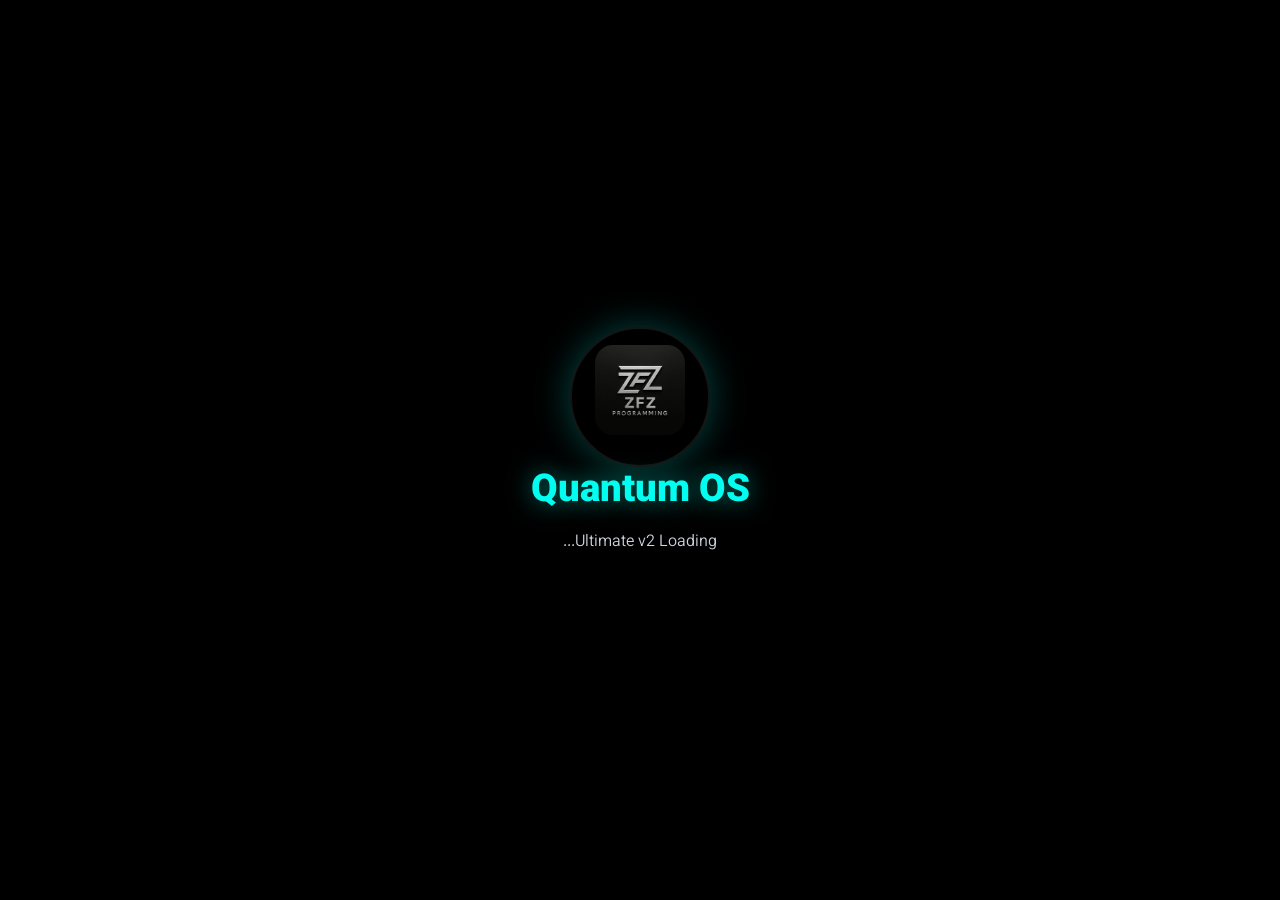
==== commit 66370611: "Update index.html" ====
--- a/index.html
+++ b/index.html
@@ -1,11 +1,11 @@
 <!doctype html>
 <html lang="fa" dir="rtl"><head><meta charset="utf-8"/><title>QMOS Ultimate v2</title><meta name="viewport" content="width=device-width,initial-scale=1,viewport-fit=cover"/><meta name="theme-color" content="#07010f"/><meta name="description" content="سیستم‌عامل کوانتومی Ultimate v2"/><link rel="icon" href="SA.png" type="image/png"/><link rel="shortcut icon" href="SA.png" type="image/png"/><link rel="manifest" href="manifest.json"/><link rel="stylesheet" href="https://cdnjs.cloudflare.com/ajax/libs/font-awesome/6.5.1/css/all.min.css"/><link rel="preconnect" href="https://fonts.googleapis.com"><link rel="preconnect" href="https://fonts.gstatic.com" crossorigin><link href="https://fonts.googleapis.com/css2?family=Vazirmatn:wght@300;400;700;800;900&display=swap" rel="stylesheet"><style>
 :root{--bg0:#030008;--bg1:#0b0218;--bg2:#120024;--text:#fff;--muted:#b6b6c8;--neon-cyan:#00fff0;--neon-pink:#ff2bdc;--neon-purple:#7a5cff;--neon-green:#8aff7a;--neon-red:#ff4b5c;--neon-yellow:#ffd84d;--panel:rgba(255,255,255,.06);--panel2:rgba(255,255,255,.03);--border:rgba(255,255,255,.08);--radius:22px;--font:16px;--dock-h:88px;--lang:en;--wallpaper:linear-gradient(180deg,#0a0018 0,#040010 40%,#000 100%)}*{box-sizing:border-box;margin:0;padding:0}html,body{height:100%}body{font-family:'Vazirmatn','Segoe UI',Tahoma,Arial,sans-serif;font-size:var(--font);direction:rtl;color:var(--text);background:var(--wallpaper);background-attachment:fixed;background-size:cover;background-repeat:no-repeat;background-position:center center;min-height:100vh;min-height:100dvh;overflow-x:hidden}.fa-solid,.fa-regular,.fa-brands,[class*="fa-"]{font-family:"Font Awesome 6 Free","Font Awesome 6 Brands",sans-serif!important}.hidden{display:none!important}.muted{color:var(--muted)}.neon-title{color:var(--neon-cyan);text-shadow:0 0 18px color-mix(in srgb,var(--neon-cyan)60%,transparent)}.glass{background:rgba(255,255,255,.05);border:1px solid var(--border);backdrop-filter:blur(14px);box-shadow:0 12px 40px rgba(0,0,0,.35);border-radius:var(--radius)}#boot{position:fixed;inset:0;z-index:9999;display:flex;align-items:center;justify-content:center;background:#000}.boot-inner{text-align:center;position:relative}.boot-ring{width:140px;height:140px;border-radius:50%;border:2px solid rgba(255,255,255,.08);box-shadow:0 0 36px rgba(0,255,240,.28);position:absolute;left:50%;top:-18px;transform:translateX(-50%);animation:spin 5s linear infinite}.boot-logo{width:90px;height:90px;object-fit:contain;border-radius:18px}.boot-inner h1{margin-top:18px;color:var(--neon-cyan);font-size:2.4rem;text-shadow:0 0 24px rgba(0,255,240,.5);font-weight:900}.boot-inner p{margin-top:8px;color:#cfd5e1;font-weight:300}@keyframes spin{from{transform:translateX(-50%) rotate(0)}to{transform:translateX(-50%) rotate(360deg)}}#lockScreen{position:fixed;inset:0;z-index:9000;display:none;align-items:center;justify-content:center;transition:opacity .45s ease}.lock-bg{position:absolute;inset:0;background:radial-gradient(circle at 20% 20%,rgba(0,255,240,.14),transparent 30%),radial-gradient(circle at 80% 30%,rgba(255,43,220,.12),transparent 30%),linear-gradient(120deg,rgba(10,0,22,.94),rgba(0,0,0,.96));filter:blur(4px)}.lock-content{position:relative;z-index:2;text-align:center;padding:24px}.lock-time{font-size:4rem;font-weight:900}.lock-date{margin:8px 0 20px;color:#d9d9ea;font-weight:300}.lock-pass-box{margin-top:18px;display:grid;gap:12px;width:min(380px,90vw)}.error-text{color:var(--neon-red)}#login{position:fixed;inset:0;z-index:8000;display:none;align-items:center;justify-content:center;background:radial-gradient(circle,rgba(20,0,45,.76),#000)}.login-card{width:min(420px,92vw);padding:28px;text-align:center}.login-logo{width:84px;height:84px;object-fit:contain;border-radius:18px;margin-bottom:16px}.login-card h2{font-weight:900}.desktop{min-height:100vh;padding-bottom:130px}.topbar{position:sticky;top:0;z-index:50;display:grid;grid-template-columns:auto 1fr auto auto;gap:14px;align-items:center;padding:14px 16px;background:linear-gradient(180deg,rgba(0,0,0,.55),rgba(0,0,0,.18));backdrop-filter:blur(12px);border-bottom:1px solid rgba(255,255,255,.06)}.brand{display:flex;align-items:center;gap:10px}.brand-dot{width:10px;height:10px;border-radius:50%;background:var(--neon-cyan);box-shadow:0 0 14px var(--neon-cyan)}.brand-title{font-weight:800;color:var(--neon-cyan)}.top-search{position:relative;max-width:520px;width:100%;justify-self:center}.top-search i{position:absolute;left:14px;top:50%;transform:translateY(-50%);color:#ccc}.top-search input{width:100%;padding:12px 42px 12px 14px;border-radius:18px;border:1px solid var(--border);background:rgba(255,255,255,.05);color:#fff;outline:none;font-family:'Vazirmatn',sans-serif}.top-right{display:flex;gap:10px;align-items:center}.top-clock{color:var(--neon-cyan);font-weight:800;min-width:56px;text-align:center}.lang-toggle{background:rgba(255,255,255,.08);border:1px solid var(--border);border-radius:14px;padding:6px 12px;color:#fff;cursor:pointer;font-size:.85rem;display:flex;align-items:center;gap:6px;font-family:'Vazirmatn',sans-serif}.lang-toggle:hover{background:rgba(255,255,255,.14)}.chip{width:42px;height:42px;border-radius:14px;border:1px solid var(--border);background:rgba(255,255,255,.04);color:#fff;cursor:pointer;font-size:1rem;display:flex;align-items:center;justify-content:center}.chip:hover{box-shadow:0 0 18px rgba(0,255,240,.25)}.chip-danger:hover{box-shadow:0 0 18px rgba(255,75,92,.25)}.desktop-widgets{max-width:1240px;margin:18px auto 10px;padding:0 14px;display:grid;grid-template-columns:repeat(4,1fr);gap:14px}.widget{padding:18px}.widget-title{color:var(--muted);margin-bottom:8px;font-weight:300}.widget-value{font-size:1.4rem;font-weight:900;color:var(--neon-cyan)}.filters{max-width:1240px;margin:12px auto;padding:0 14px;display:flex;gap:10px;flex-wrap:wrap}.filter{border:1px solid var(--border);background:rgba(255,255,255,.04);color:#fff;border-radius:999px;padding:10px 16px;cursor:pointer;font-family:'Vazirmatn',sans-serif}.filter.active,.filter:hover{box-shadow:0 0 18px rgba(0,255,240,.2);background:linear-gradient(90deg,rgba(0,255,240,.14),rgba(255,43,220,.12))}.apps{max-width:1240px;margin:0 auto;padding:14px;display:grid;grid-template-columns:repeat(6,minmax(140px,1fr));gap:16px}.app{position:relative;border:none;padding:18px 12px;border-radius:24px;color:#fff;background:radial-gradient(180px 120px at 15% 20%,rgba(0,255,240,.14),transparent 60%),radial-gradient(180px 120px at 85% 30%,rgba(255,43,220,.10),transparent 60%),linear-gradient(180deg,rgba(255,255,255,.08),rgba(255,255,255,.03));border:1px solid var(--border);backdrop-filter:blur(12px);box-shadow:0 12px 32px rgba(0,0,0,.35);cursor:pointer;transition:.18s;font-family:'Vazirmatn',sans-serif}.app:hover{transform:translateY(-5px) scale(1.02);box-shadow:0 0 22px rgba(0,255,240,.22),0 0 40px rgba(255,43,220,.16)}.app-ic{display:block;font-size:2rem;margin-bottom:10px;font-family:"Font Awesome 6 Free","Font Awesome 6 Brands",sans-serif!important;font-weight:900}.app-tx{display:block;font-weight:800}.app-meta{display:block;margin-top:8px;font-size:.82rem;color:var(--muted);font-weight:300}.pin-badge{position:absolute;top:10px;left:10px;width:28px;height:28px;border-radius:50%;display:grid;place-items:center;background:rgba(255,255,255,.08);color:var(--neon-yellow);border:1px solid var(--border)}.run-indicator{position:absolute;bottom:8px;left:50%;transform:translateX(-50%);width:30px;height:4px;border-radius:999px;background:linear-gradient(90deg,var(--neon-cyan),var(--neon-pink))}#sidebar{position:fixed;right:-320px;top:0;width:320px;height:100%;z-index:500;background:rgba(8,4,20,.96);backdrop-filter:blur(20px);border-left:1px solid var(--border);transition:right .35s cubic-bezier(.4,0,.2,1);padding:20px;overflow-y:auto;font-family:'Vazirmatn',sans-serif}#sidebar.open{right:0}.sidebar-overlay{position:fixed;inset:0;z-index:499;background:rgba(0,0,0,.5);display:none}.sidebar-overlay.show{display:block}.sidebar-close{position:absolute;left:16px;top:16px;background:rgba(255,255,255,.06);border:none;color:#fff;width:40px;height:40px;border-radius:14px;font-size:1.2rem;cursor:pointer}.sidebar-close:hover{background:rgba(255,255,255,.12)}.sidebar-title{font-size:1.3rem;color:var(--neon-cyan);margin:12px 0 20px;font-weight:900}.sidebar-menu{display:grid;gap:6px}.sidebar-menu button{background:transparent;border:none;color:#fff;padding:12px 14px;text-align:right;border-radius:14px;cursor:pointer;font-size:1rem;display:flex;align-items:center;gap:12px;width:100%;font-family:'Vazirmatn',sans-serif}.sidebar-menu button:hover{background:rgba(255,255,255,.06)}.sidebar-menu button i{width:24px;color:var(--neon-cyan)}.sidebar-divider{height:1px;background:var(--border);margin:12px 0}.sidebar-user{padding:12px 14px;background:rgba(255,255,255,.04);border-radius:14px;margin-bottom:16px}.sidebar-user .name{font-weight:800;font-size:1.1rem}.sidebar-user .stats{font-size:.85rem;color:var(--muted);margin-top:6px;font-weight:300}.settings-panel{display:grid;gap:14px;padding:6px 0}.settings-panel label{font-size:.9rem;color:var(--muted)}.settings-panel input[type=color]{width:100%;height:44px;border-radius:12px;border:1px solid var(--border);background:transparent;cursor:pointer}.settings-panel input[type=range]{width:100%;height:6px;border-radius:999px;background:var(--border);-webkit-appearance:none;appearance:none}.settings-panel input[type=range]::-webkit-slider-thumb{-webkit-appearance:none;width:18px;height:18px;border-radius:50%;background:var(--neon-cyan);cursor:pointer}.settings-row{display:flex;gap:10px;flex-wrap:wrap}.settings-row .btn{flex:1;min-width:100px}.window-layer{position:fixed;inset:0;pointer-events:none;z-index:160}.window{position:absolute;width:min(860px,92vw);min-height:180px;max-height:calc(100vh - 80px);background:rgba(9,8,24,.92);border:1px solid rgba(255,255,255,.10);border-radius:24px;box-shadow:0 18px 60px rgba(0,0,0,.55);backdrop-filter:blur(16px);overflow:hidden;pointer-events:auto;font-family:'Vazirmatn',sans-serif;display:flex;flex-direction:column}.window.maximized{width:100vw!important;height:calc(100vh - 62px)!important;top:62px!important;left:0!important;border-radius:0}.window.minimized{display:none}.window-head{display:flex;align-items:center;justify-content:space-between;padding:12px 14px;background:rgba(255,255,255,.04);border-bottom:1px solid rgba(255,255,255,.08);cursor:move;flex-shrink:0}.window-title{display:flex;align-items:center;gap:10px;font-weight:800;overflow:hidden;text-overflow:ellipsis;white-space:nowrap}.window-actions{display:flex;gap:8px;flex-shrink:0}.win-btn{width:34px;height:34px;border-radius:12px;border:none;cursor:pointer;background:rgba(255,255,255,.06);color:#fff;display:flex;align-items:center;justify-content:center}.win-btn:hover{background:rgba(255,255,255,.12)}.window-body{padding:16px;overflow:auto;flex:1;min-height:100px}.dock-wrap{position:fixed;bottom:18px;left:0;right:0;display:flex;justify-content:center;z-index:220;pointer-events:none}.dock{pointer-events:auto;display:flex;gap:12px;align-items:flex-end;padding:12px 14px;min-height:var(--dock-h);border-radius:28px;background:rgba(10,8,24,.60);border:1px solid rgba(255,255,255,.10);backdrop-filter:blur(18px);box-shadow:0 18px 50px rgba(0,0,0,.45);max-width:min(96vw,900px);overflow-x:auto}.dock-item{position:relative;width:58px;height:58px;border-radius:18px;display:grid;place-items:center;background:rgba(255,255,255,.05);border:1px solid rgba(255,255,255,.08);color:#fff;cursor:pointer;flex:0 0 auto;transition:.16s;font-size:1.35rem;font-family:'Vazirmatn',sans-serif}.dock-item:hover{transform:translateY(-8px) scale(1.08);box-shadow:0 0 22px rgba(0,255,240,.25),0 0 30px rgba(255,43,220,.18)}.dock-item.running::after{content:"";position:absolute;bottom:-8px;left:50%;transform:translateX(-50%);width:24px;height:4px;border-radius:999px;background:linear-gradient(90deg,var(--neon-cyan),var(--neon-pink))}.dock-item span{position:absolute;bottom:calc(100% + 10px);right:50%;transform:translateX(50%);background:rgba(0,0,0,.84);border:1px solid var(--border);border-radius:10px;padding:6px 10px;font-size:.78rem;opacity:0;transition:.15s;white-space:nowrap;pointer-events:none;font-weight:400}.dock-item:hover span{opacity:1}.launcher{position:fixed;inset:0;z-index:300;background:rgba(0,0,0,.55);display:flex;align-items:flex-start;justify-content:center;padding-top:80px}.launcher-box{width:min(720px,92vw);padding:16px}.launcher-head{position:relative}.launcher-head i{position:absolute;left:14px;top:50%;transform:translateY(-50%)}.launcher-head input{width:100%;padding:14px 42px 14px 14px;border-radius:18px;border:1px solid var(--border);background:rgba(255,255,255,.05);color:#fff;outline:none;font-family:'Vazirmatn',sans-serif}.launcher-results{margin-top:14px;display:grid;gap:10px}.launcher-item{padding:14px 16px;border-radius:16px;border:1px solid var(--border);background:rgba(255,255,255,.04);cursor:pointer;font-family:'Vazirmatn',sans-serif}.launcher-item:hover{box-shadow:0 0 18px rgba(0,255,240,.18)}.context-menu{position:fixed;z-index:400;min-width:220px;background:rgba(10,10,20,.94);border:1px solid var(--border);border-radius:18px;padding:8px;backdrop-filter:blur(16px);box-shadow:0 18px 40px rgba(0,0,0,.48);font-family:'Vazirmatn',sans-serif}.context-menu button{width:100%;border:none;background:transparent;color:#fff;padding:12px 14px;text-align:right;border-radius:12px;cursor:pointer;font-family:'Vazirmatn',sans-serif}.context-menu button:hover{background:rgba(255,255,255,.06)}.context-menu i{margin-left:8px}input,textarea,select{width:100%;max-width:100%;padding:12px 14px;border-radius:14px;border:1px solid rgba(255,255,255,.10);background:rgba(255,255,255,.06);color:#fff;outline:none;font-family:'Vazirmatn',sans-serif}textarea{min-height:180px;resize:vertical}.btn{background:linear-gradient(90deg,var(--neon-cyan),var(--neon-pink));border:none;padding:12px 22px;border-radius:16px;color:#041018;font-weight:900;cursor:pointer;transition:.18s;font-family:'Vazirmatn',sans-serif}.btn:hover{transform:translateY(-2px)}.btn-ghost{background:rgba(255,255,255,.06);color:#fff;border:1px solid rgba(255,255,255,.08)}.file-input{display:flex;gap:10px;align-items:center;justify-content:center;flex-wrap:wrap}.file-input input[type=file]{display:none}.file-btn{display:inline-flex;align-items:center;gap:10px;padding:12px 16px;border-radius:16px;cursor:pointer;background:linear-gradient(90deg,var(--neon-cyan),var(--neon-pink));color:#041018;font-weight:900;font-family:'Vazirmatn',sans-serif}.file-name{max-width:260px;overflow:hidden;text-overflow:ellipsis;white-space:nowrap;color:#d6d6df}.todo-list{display:grid;gap:10px;margin-top:14px}.todo-item{display:flex;justify-content:space-between;align-items:center;gap:10px;padding:12px 14px;border-radius:14px;background:rgba(255,255,255,.05);border:1px solid var(--border)}.note-area{width:100%;min-height:260px}.gallery-grid{display:grid;grid-template-columns:repeat(auto-fill,minmax(120px,1fr));gap:12px;margin-top:14px}.gallery-grid img{width:100%;height:120px;object-fit:cover;border-radius:16px;border:1px solid var(--border)}.terminal{background:#05070d;border-radius:16px;padding:14px;min-height:260px;font-family:'Courier New',monospace;color:#8aff7a;border:1px solid rgba(255,255,255,.08)}.terminal-line{margin-bottom:8px}.weather-box{display:grid;gap:10px;text-align:center}.weather-temp{font-size:3rem;color:var(--neon-cyan);font-weight:900}.intent-badge{display:inline-block;background:rgba(0,255,240,.12);border:1px solid rgba(0,255,240,.2);border-radius:12px;padding:4px 12px;font-size:.75rem;color:var(--neon-cyan);margin-right:8px}.myket-link{display:inline-flex;align-items:center;gap:10px;padding:10px 18px;background:linear-gradient(135deg,rgba(0,255,240,.15),rgba(255,43,220,.10));border:1px solid rgba(0,255,240,.2);border-radius:14px;color:var(--neon-cyan);text-decoration:none;font-weight:700;transition:.2s}.myket-link:hover{background:linear-gradient(135deg,rgba(0,255,240,.25),rgba(255,43,220,.18));transform:translateY(-2px);box-shadow:0 0 30px rgba(0,255,240,.15)}.wallpaper-options{display:grid;grid-template-columns:repeat(3,1fr);gap:8px;margin-top:6px}.wallpaper-options button{height:44px;border-radius:12px;border:2px solid transparent;cursor:pointer;transition:.2s}.wallpaper-options button:hover,.wallpaper-options button.active{border-color:var(--neon-cyan);transform:scale(1.04)}.wallpaper-options .wp-dark{background:linear-gradient(180deg,#0a0018,#000)}.wallpaper-options .wp-purple{background:linear-gradient(180deg,#1a0030,#0a0018)}.wallpaper-options .wp-blue{background:linear-gradient(180deg,#001830,#000818)}.wallpaper-options .wp-cyber{background:linear-gradient(135deg,#0a0018,#001830,#0a0018)}.wallpaper-options .wp-neon{background:linear-gradient(135deg,rgba(0,255,240,.1),rgba(255,43,220,.1),#000)}.wallpaper-options .wp-space{background:radial-gradient(ellipse at 30% 20%,#1a0a3a,#000)}@media(max-width:1100px){.apps{grid-template-columns:repeat(4,minmax(130px,1fr))}.desktop-widgets{grid-template-columns:repeat(2,1fr)}}@media(max-width:780px){.topbar{grid-template-columns:1fr auto;gap:10px}.top-search{justify-self:stretch}.top-right{justify-content:flex-start}.desktop-widgets{grid-template-columns:1fr}.apps{grid-template-columns:repeat(3,minmax(110px,1fr))}#sidebar{width:280px;right:-280px}.window{width:95vw!important;left:50%!important;transform:translateX(-50%);top:60px!important;max-height:calc(100vh - 80px)}}@media(max-width:520px){.apps{grid-template-columns:repeat(2,minmax(130px,1fr));padding:12px}.dock-item{width:54px;height:54px}.lock-time{font-size:3rem}.window{width:98vw!important;top:55px!important;border-radius:16px}}@keyframes zoom{0%{transform:scale(.6);opacity:0}100%{transform:scale(1);opacity:1}}
-</style></head><body><div id="boot"><div class="boot-inner"><div class="boot-ring"></div><img src="SA.png" alt="QMOS" class="boot-logo"/><h1>Quantum OS</h1><p data-i18n="boot_loading">Ultimate v2 Loading...</p></div></div><div id="lockScreen"><div class="lock-bg"></div><div class="lock-content"><div class="lock-time" id="lockTime">۰۰:۰۰</div><div class="lock-date" id="lockDate">---</div><h2 class="neon-title">Quantum OS</h2><p id="lockHint" class="muted" data-i18n="lock_swipe">Swipe up to unlock</p><div id="passwordBox" class="hidden lock-pass-box"><input type="password" id="lockPass" placeholder="رمز عبور" inputmode="numeric"/><button class="btn" id="unlockBtn" data-i18n="lock_unlock">Unlock</button><p id="lockError" class="error-text"></p></div></div></div><div id="login"><div class="login-card glass"><img src="SA.png" class="login-logo" alt="logo"/><h2 class="neon-title">به QMOS خوش آمدید</h2><p class="muted" data-i18n="login_hint">نام کاربری خود را وارد کن</p><input id="username" placeholder="Username"/><button class="btn" id="loginBtn" data-i18n="login_enter">Enter Desktop</button></div></div><div id="desktop" class="desktop hidden"><header class="topbar"><div class="brand"><span class="brand-dot"></span><span class="brand-title">QMOS Ultimate</span></div><div class="top-search"><i class="fa-solid fa-magnifying-glass"></i><input id="appSearch" type="text" placeholder="جستجوی برنامه‌ها..."/></div><div class="top-right"><span class="top-clock" id="topClock">۰۰:۰۰</span><button class="lang-toggle" id="langToggle" title="تغییر زبان"><i class="fa-solid fa-language"></i><span id="langLabel">English</span></button><button class="chip" id="sidebarBtn" title="منو"><i class="fa-solid fa-bars"></i></button><button class="chip" id="quickLauncherBtn" title="پرتابگر"><i class="fa-solid fa-rocket"></i></button><button class="chip chip-danger" id="shutdownBtn" title="خاموشی"><i class="fa-solid fa-power-off"></i></button></div></header><section class="desktop-widgets"><div class="widget glass"><div class="widget-title" data-i18n="widget_user">User</div><div class="widget-value" id="widgetUser">Guest</div></div><div class="widget glass"><div class="widget-title" data-i18n="widget_time">Time</div><div class="widget-value" id="widgetTime">۰۰:۰۰</div></div><div class="widget glass"><div class="widget-title" data-i18n="widget_windows">Open Windows</div><div class="widget-value" id="widgetWindows">۰</div></div><div class="widget glass"><div class="widget-title" data-i18n="widget_apps">Apps</div><div class="widget-value" id="widgetAppCount">۰</div></div></section><section class="filters" id="filters"><button class="filter active" data-filter="all" data-i18n="filter_all">All</button><button class="filter" data-filter="pinned" data-i18n="filter_pinned">Pinned</button><button class="filter" data-filter="productivity" data-i18n="filter_productivity">Productivity</button><button class="filter" data-filter="media" data-i18n="filter_media">Media</button><button class="filter" data-filter="web" data-i18n="filter_web">Web</button><button class="filter" data-filter="system" data-i18n="filter_system">System</button><button class="filter" data-filter="games" data-i18n="filter_games">Games</button></section><main id="apps" class="apps"></main><section id="windowLayer" class="window-layer"></section><div class="dock-wrap"><nav class="dock" id="dock"></nav></div></div><div id="sidebar"><button class="sidebar-close" id="sidebarClose"><i class="fa-solid fa-xmark"></i></button><div class="sidebar-title">☰ منو</div><div class="sidebar-user"><div class="name" id="sidebarUserName">Guest</div><div class="stats" id="sidebarStats">۰ برنامه باز</div></div><div class="sidebar-divider"></div><div class="sidebar-menu"><button data-page="dashboard"><i class="fa-solid fa-gauge-high"></i><span data-i18n="menu_dashboard">Dashboard</span></button><button data-page="settings"><i class="fa-solid fa-gear"></i><span data-i18n="menu_settings">Settings</span></button><button data-page="wallpaper"><i class="fa-solid fa-image"></i><span data-i18n="menu_wallpaper">Wallpaper</span></button><button data-page="developer"><i class="fa-solid fa-user-gear"></i><span data-i18n="menu_developer">Developer</span></button><button data-page="about"><i class="fa-solid fa-circle-info"></i><span data-i18n="menu_about">About</span></button></div><div class="sidebar-divider"></div><div id="sidebarSettings" class="settings-panel hidden"><div><label data-i18n="settings_cyan">Neon Cyan</label><input type="color" id="cyanPick" value="#00fff0"></div><div><label data-i18n="settings_pink">Neon Pink</label><input type="color" id="pinkPick" value="#ff2bdc"></div><div><label data-i18n="settings_radius">Radius: <span id="radiusVal">22</span>px</label><input type="range" min="10" max="34" id="radiusRange" value="22"></div><div><label data-i18n="settings_font">Font Size: <span id="fontVal">16</span>px</label><input type="range" min="12" max="22" id="fontRange" value="16"></div><div><label><input type="checkbox" id="animToggle" checked/><span data-i18n="settings_anim">Enable Animations</span></label></div><div><label><input type="checkbox" id="soundToggle" checked/><span data-i18n="settings_sound">Enable Sound</span></label></div><div class="settings-row"><button class="btn" id="saveThemeBtn" data-i18n="settings_save">Save Theme</button><button class="btn btn-ghost" id="resetThemeBtn" data-i18n="settings_reset">Reset</button></div></div><div id="sidebarWallpaper" class="hidden settings-panel"><label data-i18n="wallpaper_select">Choose Wallpaper</label><div class="wallpaper-options"><button class="wp-dark active" data-wp="linear-gradient(180deg,#0a0018 0,#040010 40%,#000 100%)" title="Dark"></button><button class="wp-purple" data-wp="linear-gradient(180deg,#1a0030 0,#0a0018 60%,#000 100%)" title="Purple"></button><button class="wp-blue" data-wp="linear-gradient(180deg,#001830 0,#000818 60%,#000 100%)" title="Blue"></button><button class="wp-cyber" data-wp="linear-gradient(135deg,#0a0018 0,#001830 50%,#0a0018 100%)" title="Cyber"></button><button class="wp-neon" data-wp="linear-gradient(135deg,rgba(0,255,240,.08) 0,rgba(255,43,220,.08) 50%,#000 100%)" title="Neon"></button><button class="wp-space" data-wp="radial-gradient(ellipse at 30% 20%,#1a0a3a 0,#000 100%)" title="Space"></button></div></div><div id="sidebarDeveloper" class="hidden" style="padding:12px 0;line-height:2"><p style="color:var(--neon-cyan);font-weight:900">👨‍💻 Saleh Amoo</p><p style="color:var(--muted);font-size:.9rem">توسعه‌دهنده و طراح</p><div class="sidebar-divider"></div><p style="font-size:.85rem;color:var(--muted)"><i class="fa-solid fa-code"></i> QMOS Ultimate v2<br/><i class="fa-solid fa-calendar"></i> 2025<br/><i class="fa-regular fa-envelope"></i> saleh@example.com<br/><i class="fa-brands fa-github"></i> github.com/salehamoo</p><div style="margin-top:16px"><a href="https://myket.ir" target="_blank" class="myket-link"><i class="fa-solid fa-store"></i><span>مایکت — فروشگاه برنامه‌های ایرانی</span><i class="fa-solid fa-arrow-up-right-from-square" style="font-size:.75rem;opacity:.6"></i></a><p style="font-size:.75rem;color:var(--muted);margin-top:8px"><i class="fa-regular fa-compass"></i> myket.ir</p></div></div><div id="sidebarAbout" class="hidden" style="padding:12px 0;line-height:2.2"><p><span style="color:var(--neon-cyan)">QMOS Ultimate v2</span></p><p style="color:var(--muted);font-size:.9rem">سیستم‌عامل تحت وب با طراحی کوانتومی</p><div class="sidebar-divider"></div><p style="font-size:.85rem;color:var(--muted)"><i class="fa-regular fa-copyright"></i> 2025 Saleh Amoo<br/><i class="fa-solid fa-code"></i> ساخته شده با ❤️</p></div><div class="sidebar-divider"></div><button class="btn" style="width:100%;margin-top:8px" id="logoutBtn" data-i18n="menu_logout">Logout</button></div><div class="sidebar-overlay" id="sidebarOverlay"></div><div id="launcher" class="launcher hidden"><div class="launcher-box glass"><div class="launcher-head"><i class="fa-solid fa-magnifying-glass"></i><input id="launcherSearch" placeholder="نام برنامه را تایپ کن..."/></div><div id="launcherResults" class="launcher-results"></div></div></div><div id="contextMenu" class="context-menu hidden"><button data-cm="open"><i class="fa-solid fa-folder-open"></i><span data-i18n="cm_open">Open</span></button><button data-cm="pin"><i class="fa-solid fa-thumbtack"></i><span data-i18n="cm_pin">Pin / Unpin</span></button><button data-cm="dock"><i class="fa-solid fa-square-plus"></i><span data-i18n="cm_dock">Add / Remove Dock</span></button><button data-cm="info"><i class="fa-solid fa-circle-info"></i><span data-i18n="cm_info">Info</span></button></div><audio id="welcomeMusic" preload="auto"><source src="Soft Piano Dramatic Modern Classical Composition B (2).mp3" type="audio/mpeg"/></audio><script>
+</style></head><body><div id="boot"><div class="boot-inner"><div class="boot-ring"></div><img src="SA.png" alt="QMOS" class="boot-logo"/><h1>Quantum OS</h1><p data-i18n="boot_loading">Ultimate v2 Loading...</p></div></div><div id="lockScreen"><div class="lock-bg"></div><div class="lock-content"><div class="lock-time" id="lockTime">۰۰:۰۰</div><div class="lock-date" id="lockDate">---</div><h2 class="neon-title">Quantum OS</h2><p id="lockHint" class="muted" data-i18n="lock_swipe">Swipe up to unlock</p><div id="passwordBox" class="hidden lock-pass-box"><input type="password" id="lockPass" placeholder="رمز عبور" inputmode="numeric"/><button class="btn" id="unlockBtn" data-i18n="lock_unlock">Unlock</button><p id="lockError" class="error-text"></p></div></div></div><div id="login"><div class="login-card glass"><img src="SA.png" class="login-logo" alt="logo"/><h2 class="neon-title">به QMOS خوش آمدید</h2><p class="muted" data-i18n="login_hint">نام کاربری خود را وارد کن</p><input id="username" placeholder="Username"/><button class="btn" id="loginBtn" data-i18n="login_enter">Enter Desktop</button></div></div><div id="desktop" class="desktop hidden"><header class="topbar"><div class="brand"><span class="brand-dot"></span><span class="brand-title">QMOS Ultimate</span></div><div class="top-search"><i class="fa-solid fa-magnifying-glass"></i><input id="appSearch" type="text" placeholder="جستجوی برنامه‌ها..."/></div><div class="top-right"><span class="top-clock" id="topClock">۰۰:۰۰</span><button class="lang-toggle" id="langToggle" title="تغییر زبان"><i class="fa-solid fa-language"></i><span id="langLabel">English</span></button><button class="chip" id="sidebarBtn" title="منو"><i class="fa-solid fa-bars"></i></button><button class="chip" id="quickLauncherBtn" title="پرتابگر"><i class="fa-solid fa-rocket"></i></button><button class="chip chip-danger" id="shutdownBtn" title="خاموشی"><i class="fa-solid fa-power-off"></i></button></div></header><section class="desktop-widgets"><div class="widget glass"><div class="widget-title" data-i18n="widget_user">User</div><div class="widget-value" id="widgetUser">Guest</div></div><div class="widget glass"><div class="widget-title" data-i18n="widget_time">Time</div><div class="widget-value" id="widgetTime">۰۰:۰۰</div></div><div class="widget glass"><div class="widget-title" data-i18n="widget_windows">Open Windows</div><div class="widget-value" id="widgetWindows">۰</div></div><div class="widget glass"><div class="widget-title" data-i18n="widget_apps">Apps</div><div class="widget-value" id="widgetAppCount">۰</div></div></section><section class="filters" id="filters"><button class="filter active" data-filter="all" data-i18n="filter_all">All</button><button class="filter" data-filter="pinned" data-i18n="filter_pinned">Pinned</button><button class="filter" data-filter="productivity" data-i18n="filter_productivity">Productivity</button><button class="filter" data-filter="media" data-i18n="filter_media">Media</button><button class="filter" data-filter="web" data-i18n="filter_web">Web</button><button class="filter" data-filter="system" data-i18n="filter_system">System</button><button class="filter" data-filter="games" data-i18n="filter_games">Games</button></section><main id="apps" class="apps"></main><section id="windowLayer" class="window-layer"></section><div class="dock-wrap"><nav class="dock" id="dock"></nav></div></div><div id="sidebar"><button class="sidebar-close" id="sidebarClose"><i class="fa-solid fa-xmark"></i></button><div class="sidebar-title">☰ منو</div><div class="sidebar-user"><div class="name" id="sidebarUserName">Guest</div><div class="stats" id="sidebarStats">۰ برنامه باز</div></div><div class="sidebar-divider"></div><div class="sidebar-menu"><button data-page="dashboard"><i class="fa-solid fa-gauge-high"></i><span data-i18n="menu_dashboard">Dashboard</span></button><button data-page="settings"><i class="fa-solid fa-gear"></i><span data-i18n="menu_settings">Settings</span></button><button data-page="wallpaper"><i class="fa-solid fa-image"></i><span data-i18n="menu_wallpaper">Wallpaper</span></button><button data-page="developer"><i class="fa-solid fa-user-gear"></i><span data-i18n="menu_developer">Developer</span></button><button data-page="about"><i class="fa-solid fa-circle-info"></i><span data-i18n="menu_about">About</span></button></div><div class="sidebar-divider"></div><div id="sidebarSettings" class="settings-panel hidden"><div><label data-i18n="settings_cyan">Neon Cyan</label><input type="color" id="cyanPick" value="#00fff0"></div><div><label data-i18n="settings_pink">Neon Pink</label><input type="color" id="pinkPick" value="#ff2bdc"></div><div><label data-i18n="settings_radius">Radius: <span id="radiusVal">22</span>px</label><input type="range" min="10" max="34" id="radiusRange" value="22"></div><div><label data-i18n="settings_font">Font Size: <span id="fontVal">16</span>px</label><input type="range" min="12" max="22" id="fontRange" value="16"></div><div><label><input type="checkbox" id="animToggle" checked/><span data-i18n="settings_anim">Enable Animations</span></label></div><div><label><input type="checkbox" id="soundToggle" checked/><span data-i18n="settings_sound">Enable Sound</span></label></div><div class="settings-row"><button class="btn" id="saveThemeBtn" data-i18n="settings_save">Save Theme</button><button class="btn btn-ghost" id="resetThemeBtn" data-i18n="settings_reset">Reset</button></div></div><div id="sidebarWallpaper" class="hidden settings-panel"><label data-i18n="wallpaper_select">Choose Wallpaper</label><div class="wallpaper-options"><button class="wp-dark active" data-wp="linear-gradient(180deg,#0a0018 0,#040010 40%,#000 100%)" title="Dark"></button><button class="wp-purple" data-wp="linear-gradient(180deg,#1a0030 0,#0a0018 60%,#000 100%)" title="Purple"></button><button class="wp-blue" data-wp="linear-gradient(180deg,#001830 0,#000818 60%,#000 100%)" title="Blue"></button><button class="wp-cyber" data-wp="linear-gradient(135deg,#0a0018 0,#001830 50%,#0a0018 100%)" title="Cyber"></button><button class="wp-neon" data-wp="linear-gradient(135deg,rgba(0,255,240,.08) 0,rgba(255,43,220,.08) 50%,#000 100%)" title="Neon"></button><button class="wp-space" data-wp="radial-gradient(ellipse at 30% 20%,#1a0a3a 0,#000 100%)" title="Space"></button></div></div><div id="sidebarDeveloper" class="hidden" style="padding:12px 0;line-height:2"><p style="color:var(--neon-cyan);font-weight:900">👨‍💻 صالح عمو (Saleh Amoo)</p><p style="color:var(--muted);font-size:.9rem">توسعه‌دهنده و طراح | Python, C, C++, C#, Unity</p><div class="sidebar-divider"></div><p style="font-size:.85rem;color:var(--muted)"><i class="fa-solid fa-code"></i> QMOS Ultimate v2<br/><i class="fa-solid fa-calendar"></i> 2025<br/><i class="fa-regular fa-envelope"></i> salehamoo1389@gmail.com<br/><i class="fa-brands fa-github"></i> github.com/Amoo189</p><div style="margin-top:12px;display:flex;gap:8px;flex-wrap:wrap"><a href="https://amoo189.github.io/Saleh-Amoo/" target="_blank" class="myket-link" style="flex:1;justify-content:center"><i class="fa-solid fa-user"></i><span>صالح عمو | پورتفولیو</span></a></div><div style="margin-top:10px;display:flex;gap:8px;flex-wrap:wrap"><a href="https://github.com/Amoo189" target="_blank" class="btn btn-ghost" style="flex:1;justify-content:center;text-decoration:none;font-size:.85rem"><i class="fa-brands fa-github"></i> گیت‌هاب</a><a href="https://myket.ir" target="_blank" class="btn btn-ghost" style="flex:1;justify-content:center;text-decoration:none;font-size:.85rem"><i class="fa-solid fa-store"></i> مایکت</a></div></div><div id="sidebarAbout" class="hidden" style="padding:12px 0;line-height:2.2"><p><span style="color:var(--neon-cyan)">QMOS Ultimate v2</span></p><p style="color:var(--muted);font-size:.9rem">سیستم‌عامل تحت وب با طراحی کوانتومی</p><div class="sidebar-divider"></div><p style="font-size:.85rem;color:var(--muted)"><i class="fa-regular fa-copyright"></i> 2025 صالح عمو (Saleh Amoo)<br/><i class="fa-solid fa-code"></i> ساخته شده با ❤️</p></div><div class="sidebar-divider"></div><button class="btn" style="width:100%;margin-top:8px" id="logoutBtn" data-i18n="menu_logout">Logout</button></div><div class="sidebar-overlay" id="sidebarOverlay"></div><div id="launcher" class="launcher hidden"><div class="launcher-box glass"><div class="launcher-head"><i class="fa-solid fa-magnifying-glass"></i><input id="launcherSearch" placeholder="نام برنامه را تایپ کن..."/></div><div id="launcherResults" class="launcher-results"></div></div></div><div id="contextMenu" class="context-menu hidden"><button data-cm="open"><i class="fa-solid fa-folder-open"></i><span data-i18n="cm_open">Open</span></button><button data-cm="pin"><i class="fa-solid fa-thumbtack"></i><span data-i18n="cm_pin">Pin / Unpin</span></button><button data-cm="dock"><i class="fa-solid fa-square-plus"></i><span data-i18n="cm_dock">Add / Remove Dock</span></button><button data-cm="info"><i class="fa-solid fa-circle-info"></i><span data-i18n="cm_info">Info</span></button></div><audio id="welcomeMusic" preload="auto"><source src="Soft Piano Dramatic Modern Classical Composition B (2).mp3" type="audio/mpeg"/></audio><script>
 const $=(a,b=document)=>b.querySelector(a),$$=(a,b=document)=>[...b.querySelectorAll(a)];const I18N={en:{boot_loading:"Ultimate v2 Loading...",lock_swipe:"Swipe up to unlock",lock_unlock:"Unlock",login_hint:"Enter your username",login_enter:"Enter Desktop",widget_user:"User",widget_time:"Time",widget_windows:"Open Windows",widget_apps:"Apps",filter_all:"All",filter_pinned:"Pinned",filter_productivity:"Productivity",filter_media:"Media",filter_web:"Web",filter_system:"System",filter_games:"Games",menu_dashboard:"Dashboard",menu_settings:"Settings",menu_wallpaper:"Wallpaper",menu_developer:"Developer",menu_about:"About",menu_logout:"Logout",settings_cyan:"Neon Cyan",settings_pink:"Neon Pink",settings_radius:"Radius",settings_font:"Font Size",settings_anim:"Enable Animations",settings_sound:"Enable Sound",settings_save:"Save Theme",settings_reset:"Reset",wallpaper_select:"Choose Wallpaper",cm_open:"Open",cm_pin:"Pin / Unpin",cm_dock:"Add / Remove Dock",cm_info:"Info"},fa:{boot_loading:"در حال بارگذاری Ultimate v2...",lock_swipe:"برای باز کردن قفل، به بالا بکشید",lock_unlock:"باز کردن قفل",login_hint:"نام کاربری خود را وارد کنید",login_enter:"ورود به میزکار",widget_user:"کاربر",widget_time:"زمان",widget_windows:"پنجره‌های باز",widget_apps:"برنامه‌ها",filter_all:"همه",filter_pinned:"سنجاق شده",filter_productivity:"بهره‌وری",filter_media:"رسانه",filter_web:"وب",filter_system:"سیستم",filter_games:"بازی‌ها",menu_dashboard:"داشبورد",menu_settings:"تنظیمات",menu_wallpaper:"والپیپر",menu_developer:"توسعه‌دهنده",menu_about:"درباره",menu_logout:"خروج",settings_cyan:"نیون فیروزه‌ای",settings_pink:"نیون صورتی",settings_radius:"شعاع گوشه",settings_font:"اندازه قلم",settings_anim:"فعال‌سازی انیمیشن",settings_sound:"فعال‌سازی صدا",settings_save:"ذخیره تم",settings_reset:"بازنشانی",wallpaper_select:"انتخاب والپیپر",cm_open:"باز کردن",cm_pin:"سنجاق / برداشتن",cm_dock:"افزودن / حذف از داک",cm_info:"اطلاعات"}};let lang=localStorage.getItem('q_lang')||'en';function t(a){return I18N[lang]?.[a]||I18N.en[a]||a}
 function setLang(a){lang=a;localStorage.setItem('q_lang',a);document.documentElement.lang=a==='fa'?'fa':'en';document.documentElement.dir=a==='fa'?'rtl':'ltr';document.getElementById('langLabel').textContent=a==='fa'?'فارسی':'English';document.querySelectorAll('[data-i18n]').forEach(b=>{b.textContent=t(b.dataset.i18n)});updateClocks()}
 const STORAGE={USER:"q_user",THEME:"q_theme_v1",SCORES:"scores_v1",PINS:"q_pins_v2",DOCK:"q_dock_v2",FILTER:"q_filter_v2",NOTES:"q_notes_v1",TODOS:"q_todos_v1",WALLPAPER:"q_wallpaper_v1"},LOCK_PASSWORD="1234",appsEl=$("#apps"),dockEl=$("#dock"),windowLayer=$("#windowLayer"),launcher=$("#launcher"),contextMenu=$("#contextMenu");let currentFilter=localStorage.getItem(STORAGE.FILTER)||"all",currentSearch="",runningApps=new Set,zCounter=200,contextApp=null,longPressTimer=null;
-const APP_META={browser:{title:"Browser",title_fa:"مرورگر",icon:"fa-solid fa-globe",category:"web",desc:"Web browser",desc_fa:"مرورگر وب",url:"https://duckduckgo.com"},youtube:{title:"YouTube",title_fa:"یوتیوب",icon:"fa-brands fa-youtube",category:"media",desc:"Watch videos",desc_fa:"تماشای ویدیو",url:"https://youtube.com"},instagram:{title:"Instagram",title_fa:"اینستاگرام",icon:"fa-brands fa-instagram",category:"web",desc:"Social media",desc_fa:"شبکه اجتماعی",url:"https://instagram.com"},twitter:{title:"Twitter/X",title_fa:"توییتر",icon:"fa-brands fa-x-twitter",category:"web",desc:"Social network",desc_fa:"شبکه اجتماعی",url:"https://twitter.com"},github:{title:"GitHub",title_fa:"گیت‌هاب",icon:"fa-brands fa-github",category:"web",desc:"Code hosting",desc_fa:"میزبانی کد",url:"https://github.com"},google:{title:"Google",title_fa:"گوگل",icon:"fa-brands fa-google",category:"web",desc:"Search engine",desc_fa:"موتور جستجو",url:"https://google.com"},notes:{title:"Notes",title_fa:"یادداشت‌ها",icon:"fa-solid fa-note-sticky",category:"productivity",desc:"Save quick notes",desc_fa:"یادداشت‌های سریع"},todo:{title:"To-Do",title_fa:"کارها",icon:"fa-solid fa-list-check",category:"productivity",desc:"Task manager",desc_fa:"مدیریت کارها"},files:{title:"Files",title_fa:"فایل‌ها",icon:"fa-solid fa-folder-open",category:"productivity",desc:"Pick and list local files",desc_fa:"انتخاب و نمایش فایل‌ها"},gallery:{title:"Gallery",title_fa:"گالری",icon:"fa-solid fa-image",category:"media",desc:"Image preview gallery",desc_fa:"گالری تصاویر"},music:{title:"Music",title_fa:"موسیقی",icon:"fa-solid fa-music",category:"media",desc:"Audio player",desc_fa:"پخش‌کننده صوتی"},weather:{title:"Weather",title_fa:"آب و هوا",icon:"fa-solid fa-cloud-sun",category:"web",desc:"Weather widget",desc_fa:"ویجت آب و هوا"},terminal:{title:"Terminal",title_fa:"ترمینال",icon:"fa-solid fa-terminal",category:"system",desc:"Fake command terminal",desc_fa:"ترمینال مجازی"},calc:{title:"Calculator",title_fa:"ماشین حساب",icon:"fa-solid fa-calculator",category:"productivity",desc:"Calculator",desc_fa:"ماشین حساب"},settings:{title:"Settings",title_fa:"تنظیمات",icon:"fa-solid fa-gear",category:"system",desc:"Theme settings",desc_fa:"تنظیمات تم"},system:{title:"System",title_fa:"سیستم",icon:"fa-solid fa-microchip",category:"system",desc:"System info",desc_fa:"اطلاعات سیستم"},clock:{title:"Clock",title_fa:"ساعت",icon:"fa-regular fa-clock",category:"system",desc:"Live clock",desc_fa:"ساعت زنده"},phone:{title:"Phone",title_fa:"تلفن",icon:"fa-solid fa-phone",category:"productivity",desc:"Phone simulation",desc_fa:"شبیه‌سازی تلفن"},leaderboard:{title:"Leaderboard",title_fa:"جدول امتیازات",icon:"fa-solid fa-trophy",category:"games",desc:"Game scores",desc_fa:"امتیازات بازی‌ها"},ttt:{title:"TicTacToe",title_fa:"دوز",icon:"fa-solid fa-table-cells-large",category:"games",desc:"Play vs AI",desc_fa:"بازی با کامپیوتر"},sudoku:{title:"Sudoku",title_fa:"سودوکو",icon:"fa-solid fa-border-all",category:"games",desc:"Sudoku puzzle",desc_fa:"جدول سودوکو"},guess:{title:"Guess",title_fa:"حدس عدد",icon:"fa-solid fa-wand-magic-sparkles",category:"games",desc:"Guess number",desc_fa:"حدس عدد"},rps:{title:"RPS",title_fa:"سنگ کاغذ قیچی",icon:"fa-solid fa-hand-fist",category:"games",desc:"Rock Paper Scissors",desc_fa:"بازی سنگ کاغذ قیچی"},reaction:{title:"Reaction",title_fa:"واکنش",icon:"fa-solid fa-bolt-lightning",category:"games",desc:"Reaction test",desc_fa:"تست سرعت واکنش"},memory:{title:"Memory",title_fa:"حافظه",icon:"fa-solid fa-brain",category:"games",desc:"Memory cards",desc_fa:"بازی کارت‌های حافظه"},snake:{title:"Snake",title_fa:"مار",icon:"fa-solid fa-staff-snake",category:"games",desc:"Snake game",desc_fa:"بازی مار"},click:{title:"Click",title_fa:"کلیک",icon:"fa-solid fa-hand-pointer",category:"games",desc:"Click speed",desc_fa:"سرعت کلیک"},developer:{title:"Developer",title_fa:"توسعه‌دهنده",icon:"fa-solid fa-user-gear",category:"system",desc:"Developer info",desc_fa:"اطلاعات توسعه‌دهنده"},shutdown:{title:"Shutdown",title_fa:"خاموشی",icon:"fa-solid fa-power-off",category:"system",desc:"Close system",desc_fa:"بستن 시스템"}};const DEFAULT_DOCK=["browser","youtube","notes","todo","music","settings"];function getAppTitle(a){const b=APP_META[a];return b?lang==='fa'?(b.title_fa||b.title):b.title:a}
+const APP_META={browser:{title:"Browser",title_fa:"مرورگر",icon:"fa-solid fa-globe",category:"web",desc:"Web browser",desc_fa:"مرورگر وب",url:"https://duckduckgo.com"},youtube:{title:"YouTube",title_fa:"یوتیوب",icon:"fa-brands fa-youtube",category:"media",desc:"Watch videos",desc_fa:"تماشای ویدیو",url:"https://youtube.com"},google:{title:"Google",title_fa:"گوگل",icon:"fa-brands fa-google",category:"web",desc:"Search engine",desc_fa:"موتور جستجو",url:"https://google.com"},wikipedia:{title:"Wikipedia",title_fa:"ویکی‌پدیا",icon:"fa-brands fa-wikipedia-w",category:"web",desc:"Free encyclopedia",desc_fa:"دانشنامه آزاد",url:"https://wikipedia.org"},github:{title:"GitHub",title_fa:"گیت‌هاب",icon:"fa-brands fa-github",category:"web",desc:"Code hosting",desc_fa:"میزبانی کد",url:"https://github.com"},notes:{title:"Notes",title_fa:"یادداشت‌ها",icon:"fa-solid fa-note-sticky",category:"productivity",desc:"Save quick notes",desc_fa:"یادداشت‌های سریع"},todo:{title:"To-Do",title_fa:"کارها",icon:"fa-solid fa-list-check",category:"productivity",desc:"Task manager",desc_fa:"مدیریت کارها"},files:{title:"Files",title_fa:"فایل‌ها",icon:"fa-solid fa-folder-open",category:"productivity",desc:"Pick and list local files",desc_fa:"انتخاب و نمایش فایل‌ها"},gallery:{title:"Gallery",title_fa:"گالری",icon:"fa-solid fa-image",category:"media",desc:"Image preview gallery",desc_fa:"گالری تصاویر"},music:{title:"Music",title_fa:"موسیقی",icon:"fa-solid fa-music",category:"media",desc:"Audio player",desc_fa:"پخش‌کننده صوتی"},weather:{title:"Weather",title_fa:"آب و هوا",icon:"fa-solid fa-cloud-sun",category:"web",desc:"Weather widget",desc_fa:"ویجت آب و هوا"},terminal:{title:"Terminal",title_fa:"ترمینال",icon:"fa-solid fa-terminal",category:"system",desc:"Fake command terminal",desc_fa:"ترمینال مجازی"},calc:{title:"Calculator",title_fa:"ماشین حساب",icon:"fa-solid fa-calculator",category:"productivity",desc:"Calculator",desc_fa:"ماشین حساب"},settings:{title:"Settings",title_fa:"تنظیمات",icon:"fa-solid fa-gear",category:"system",desc:"Theme settings",desc_fa:"تنظیمات تم"},system:{title:"System",title_fa:"سیستم",icon:"fa-solid fa-microchip",category:"system",desc:"System info",desc_fa:"اطلاعات سیستم"},clock:{title:"Clock",title_fa:"ساعت",icon:"fa-regular fa-clock",category:"system",desc:"Live clock",desc_fa:"ساعت زنده"},phone:{title:"Phone",title_fa:"تلفن",icon:"fa-solid fa-phone",category:"productivity",desc:"Phone simulation",desc_fa:"شبیه‌سازی تلفن"},leaderboard:{title:"Leaderboard",title_fa:"جدول امتیازات",icon:"fa-solid fa-trophy",category:"games",desc:"Game scores",desc_fa:"امتیازات بازی‌ها"},ttt:{title:"TicTacToe",title_fa:"دوز",icon:"fa-solid fa-table-cells-large",category:"games",desc:"Play vs AI",desc_fa:"بازی با کامپیوتر"},sudoku:{title:"Sudoku",title_fa:"سودوکو",icon:"fa-solid fa-border-all",category:"games",desc:"Sudoku puzzle",desc_fa:"جدول سودوکو"},guess:{title:"Guess",title_fa:"حدس عدد",icon:"fa-solid fa-wand-magic-sparkles",category:"games",desc:"Guess number",desc_fa:"حدس عدد"},rps:{title:"RPS",title_fa:"سنگ کاغذ قیچی",icon:"fa-solid fa-hand-fist",category:"games",desc:"Rock Paper Scissors",desc_fa:"بازی سنگ کاغذ قیچی"},reaction:{title:"Reaction",title_fa:"واکنش",icon:"fa-solid fa-bolt-lightning",category:"games",desc:"Reaction test",desc_fa:"تست سرعت واکنش"},memory:{title:"Memory",title_fa:"حافظه",icon:"fa-solid fa-brain",category:"games",desc:"Memory cards",desc_fa:"بازی کارت‌های حافظه"},snake:{title:"Snake",title_fa:"مار",icon:"fa-solid fa-staff-snake",category:"games",desc:"Snake game",desc_fa:"بازی مار"},click:{title:"Click",title_fa:"کلیک",icon:"fa-solid fa-hand-pointer",category:"games",desc:"Click speed",desc_fa:"سرعت کلیک"},developer:{title:"Developer",title_fa:"توسعه‌دهنده",icon:"fa-solid fa-user-gear",category:"system",desc:"Developer info",desc_fa:"اطلاعات توسعه‌دهنده"},shutdown:{title:"Shutdown",title_fa:"خاموشی",icon:"fa-solid fa-power-off",category:"system",desc:"Close system",desc_fa:"بستن سیستم"}};const DEFAULT_DOCK=["browser","youtube","google","notes","todo","music","settings"];function getAppTitle(a){const b=APP_META[a];return b?lang==='fa'?(b.title_fa||b.title):b.title:a}
 function getAppDesc(a){const b=APP_META[a];return b?lang==='fa'?(b.desc_fa||b.desc):b.desc:''}function toPersian(a){const b={'0':'۰','1':'۱','2':'۲','3':'۳','4':'۴','5':'۵','6':'۶','7':'۷','8':'۸','9':'۹'};return String(a).replace(/[0-9]/g,c=>b[c]||c)}
 function esc(a){return String(a).replace(/[&<>"']/g,b=>({"&":"&amp;","<":"&lt;",">":"&gt;",'"':"&quot;","'":"&#039;"}[b]))}function getArr(a,b=[]){try{const c=JSON.parse(localStorage.getItem(a)||"null");return Array.isArray(c)?c:b}catch{return b}}
 function setArr(a,b){localStorage.setItem(a,JSON.stringify(b))}function getPins(){return getArr(STORAGE.PINS,[])}function setPins(a){setArr(STORAGE.PINS,a)}function getDock(){const a=getArr(STORAGE.DOCK,[]);return a.length?a:DEFAULT_DOCK}function setDock(a){setArr(STORAGE.DOCK,a)}function isPinned(a){return getPins().includes(a)}
@@ -54,7 +54,7 @@
 function loadScores(){try{return JSON.parse(localStorage.getItem(STORAGE.SCORES)||"[]")}catch{return[]}}
 function saveScore(a,b){const c=localStorage.getItem(STORAGE.USER)||"Guest",d=loadScores();d.push({user:c,game:a,score:Number(b)||0,time:Date.now()});localStorage.setItem(STORAGE.SCORES,JSON.stringify(d))}
 function openLeaderboard(){const a=loadScores(),b='<h3 class="neon-title">'+(lang==='fa'?'جدول امتیازات':'Leaderboard')+'</h3><div style="margin-top:14px;line-height:1.9">'+GAMES.map(c=>{const d=lang==='fa'?(c.label_fa||c.label):c.label,e=a.filter(f=>f.game===c.key).sort((f,g)=>g.score-f.score).slice(0,3);return'<h4 style="color:var(--neon-pink);margin-top:14px">'+d+"</h4>"+(e.length?"<ol>"+e.map(f=>"<li>"+esc(f.user)+" — <b>"+f.score+"</b></li>").join("")+"</ol>":'<div class="muted">'+(lang==='fa'?'هنوز امتیازی ثبت نشده':'No score yet')+"</div>")}).join("")+'</div><button class="btn" id="resetScoresBtn" style="margin-top:16px">'+(lang==='fa'?'بازنشانی امتیازات':'Reset Scores')+"</button>";const c=createWindow("leaderboard",lang==='fa'?'جدول امتیازات':'Leaderboard',APP_META.leaderboard.icon,b),d=$(".window-body",c);$("#resetScoresBtn",d).addEventListener("click",()=>{if(!confirm(lang==='fa'?'همه امتیازات بازنشانی شوند؟':'Reset all scores?'))return;localStorage.removeItem(STORAGE.SCORES);c.remove();runningApps.delete("leaderboard");renderApps();renderDock();updateSidebarStats();openLeaderboard()})}
-function openDeveloper(){createWindow("developer",lang==='fa'?'توسعه‌دهنده':'Developer',APP_META.developer.icon,'<h2 class="neon-title">'+(lang==='fa'?'توسعه داده شده توسط SA || صالح آمو':'Developed By SA || Saleh Amoo')+'</h2><p style="margin-top:12px;line-height:1.9">QMOS Ultimate v2 — '+(lang==='fa'?'سیستم‌عامل تحت وب با طراحی آینده‌نگر':'futuristic web desktop OS.')+'</p><div style="margin-top:16px;display:flex;gap:10px;flex-wrap:wrap"><button class="btn btn-ghost" onclick="window.open(\'https://github.com/salehamoo\',\'_blank\')"><i class="fa-brands fa-github"></i> GitHub</button><a href="https://myket.ir" target="_blank" class="btn btn-ghost" style="text-decoration:none"><i class="fa-solid fa-store"></i> مایکت</a></div><div style="margin-top:14px;padding:14px;background:rgba(255,255,255,.04);border-radius:14px;border:1px solid var(--border)"><p style="color:var(--muted);font-size:.85rem"><i class="fa-regular fa-envelope"></i> saleh@example.com<br><i class="fa-brands fa-github"></i> github.com/salehamoo</p></div>')}
+function openDeveloper(){createWindow("developer",lang==='fa'?'توسعه‌دهنده':'Developer',APP_META.developer.icon,'<h2 class="neon-title">'+(lang==='fa'?'توسعه داده شده توسط صالح عمو (Saleh Amoo)':'Developed By Saleh Amoo')+'</h2><p style="margin-top:12px;line-height:1.9">QMOS Ultimate v2 — '+(lang==='fa'?'سیستم‌عامل تحت وب با طراحی کوانتومی':'futuristic quantum web OS.')+'</p><div style="margin-top:16px;display:flex;gap:10px;flex-wrap:wrap"><a href="https://amoo189.github.io/Saleh-Amoo/" target="_blank" class="btn btn-ghost" style="text-decoration:none"><i class="fa-solid fa-user"></i> صالح عمو</a><a href="https://github.com/Amoo189" target="_blank" class="btn btn-ghost" style="text-decoration:none"><i class="fa-brands fa-github"></i> GitHub</a><a href="https://myket.ir" target="_blank" class="btn btn-ghost" style="text-decoration:none"><i class="fa-solid fa-store"></i> مایکت</a></div><div style="margin-top:14px;padding:14px;background:rgba(255,255,255,.04);border-radius:14px;border:1px solid var(--border)"><p style="color:var(--muted);font-size:.85rem"><i class="fa-regular fa-envelope"></i> salehamoo1389@gmail.com<br><i class="fa-brands fa-github"></i> github.com/Amoo189</p></div>')}
 function shutdownSystem(){const a=document.createElement("div");a.style.cssText="position:fixed;inset:0;background:black;display:flex;align-items:center;justify-content:center;z-index:99999";a.innerHTML='<img src="SA.png" style="width:120px;height:120px;animation:zoom .8s ease forwards">';document.body.appendChild(a);setTimeout(()=>history.back(),800)}
 function playBeep(){try{const a=new(window.AudioContext||window.webkitAudioContext),b=a.createOscillator(),c=a.createGain();b.connect(c);c.connect(a.destination);b.frequency.value=700;c.gain.value=.08;b.start();b.stop(a.currentTime+.1)}catch{}}
 let snakeM,foodM,dirM,scoreM,snakeTimer;
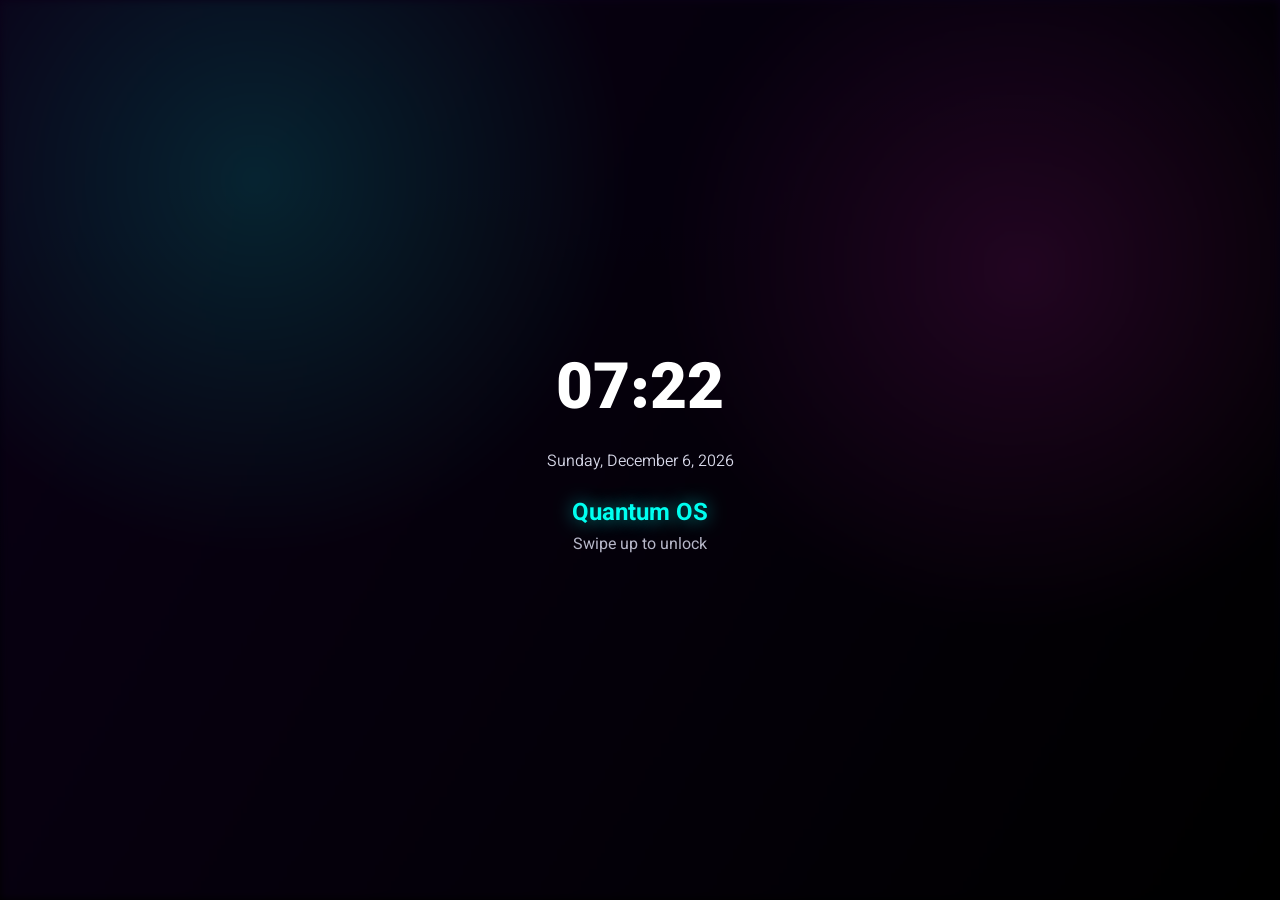
==== commit a981d4a4: "Update index.html" ====
--- a/index.html
+++ b/index.html
@@ -1,5 +1,5 @@
 <!doctype html>
-<html lang="fa" dir="rtl"><head><meta charset="utf-8"/><title>QMOS Ultimate v2</title><meta name="viewport" content="width=device-width,initial-scale=1,viewport-fit=cover"/><meta name="theme-color" content="#07010f"/><meta name="description" content="سیستم‌عامل کوانتومی Ultimate v2"/><link rel="icon" href="SA.png" type="image/png"/><link rel="shortcut icon" href="SA.png" type="image/png"/><link rel="manifest" href="manifest.json"/><link rel="stylesheet" href="https://cdnjs.cloudflare.com/ajax/libs/font-awesome/6.5.1/css/all.min.css"/><link rel="preconnect" href="https://fonts.googleapis.com"><link rel="preconnect" href="https://fonts.gstatic.com" crossorigin><link href="https://fonts.googleapis.com/css2?family=Vazirmatn:wght@300;400;700;800;900&display=swap" rel="stylesheet"><style>
+<html lang="fa" dir="rtl"><head><meta charset="utf-8"/><title>QMOS Ultimate v3</title><meta name="viewport" content="width=device-width,initial-scale=1,viewport-fit=cover"/><meta name="theme-color" content="#07010f"/><meta name="description" content="سیستم‌عامل کوانتومی Ultimate v2"/><link rel="icon" href="SA.png" type="image/png"/><link rel="shortcut icon" href="SA.png" type="image/png"/><link rel="manifest" href="manifest.json"/><link rel="stylesheet" href="https://cdnjs.cloudflare.com/ajax/libs/font-awesome/6.5.1/css/all.min.css"/><link rel="preconnect" href="https://fonts.googleapis.com"><link rel="preconnect" href="https://fonts.gstatic.com" crossorigin><link href="https://fonts.googleapis.com/css2?family=Vazirmatn:wght@300;400;700;800;900&display=swap" rel="stylesheet"><style>
 :root{--bg0:#030008;--bg1:#0b0218;--bg2:#120024;--text:#fff;--muted:#b6b6c8;--neon-cyan:#00fff0;--neon-pink:#ff2bdc;--neon-purple:#7a5cff;--neon-green:#8aff7a;--neon-red:#ff4b5c;--neon-yellow:#ffd84d;--panel:rgba(255,255,255,.06);--panel2:rgba(255,255,255,.03);--border:rgba(255,255,255,.08);--radius:22px;--font:16px;--dock-h:88px;--lang:en;--wallpaper:linear-gradient(180deg,#0a0018 0,#040010 40%,#000 100%)}*{box-sizing:border-box;margin:0;padding:0}html,body{height:100%}body{font-family:'Vazirmatn','Segoe UI',Tahoma,Arial,sans-serif;font-size:var(--font);direction:rtl;color:var(--text);background:var(--wallpaper);background-attachment:fixed;background-size:cover;background-repeat:no-repeat;background-position:center center;min-height:100vh;min-height:100dvh;overflow-x:hidden}.fa-solid,.fa-regular,.fa-brands,[class*="fa-"]{font-family:"Font Awesome 6 Free","Font Awesome 6 Brands",sans-serif!important}.hidden{display:none!important}.muted{color:var(--muted)}.neon-title{color:var(--neon-cyan);text-shadow:0 0 18px color-mix(in srgb,var(--neon-cyan)60%,transparent)}.glass{background:rgba(255,255,255,.05);border:1px solid var(--border);backdrop-filter:blur(14px);box-shadow:0 12px 40px rgba(0,0,0,.35);border-radius:var(--radius)}#boot{position:fixed;inset:0;z-index:9999;display:flex;align-items:center;justify-content:center;background:#000}.boot-inner{text-align:center;position:relative}.boot-ring{width:140px;height:140px;border-radius:50%;border:2px solid rgba(255,255,255,.08);box-shadow:0 0 36px rgba(0,255,240,.28);position:absolute;left:50%;top:-18px;transform:translateX(-50%);animation:spin 5s linear infinite}.boot-logo{width:90px;height:90px;object-fit:contain;border-radius:18px}.boot-inner h1{margin-top:18px;color:var(--neon-cyan);font-size:2.4rem;text-shadow:0 0 24px rgba(0,255,240,.5);font-weight:900}.boot-inner p{margin-top:8px;color:#cfd5e1;font-weight:300}@keyframes spin{from{transform:translateX(-50%) rotate(0)}to{transform:translateX(-50%) rotate(360deg)}}#lockScreen{position:fixed;inset:0;z-index:9000;display:none;align-items:center;justify-content:center;transition:opacity .45s ease}.lock-bg{position:absolute;inset:0;background:radial-gradient(circle at 20% 20%,rgba(0,255,240,.14),transparent 30%),radial-gradient(circle at 80% 30%,rgba(255,43,220,.12),transparent 30%),linear-gradient(120deg,rgba(10,0,22,.94),rgba(0,0,0,.96));filter:blur(4px)}.lock-content{position:relative;z-index:2;text-align:center;padding:24px}.lock-time{font-size:4rem;font-weight:900}.lock-date{margin:8px 0 20px;color:#d9d9ea;font-weight:300}.lock-pass-box{margin-top:18px;display:grid;gap:12px;width:min(380px,90vw)}.error-text{color:var(--neon-red)}#login{position:fixed;inset:0;z-index:8000;display:none;align-items:center;justify-content:center;background:radial-gradient(circle,rgba(20,0,45,.76),#000)}.login-card{width:min(420px,92vw);padding:28px;text-align:center}.login-logo{width:84px;height:84px;object-fit:contain;border-radius:18px;margin-bottom:16px}.login-card h2{font-weight:900}.desktop{min-height:100vh;padding-bottom:130px}.topbar{position:sticky;top:0;z-index:50;display:grid;grid-template-columns:auto 1fr auto auto;gap:14px;align-items:center;padding:14px 16px;background:linear-gradient(180deg,rgba(0,0,0,.55),rgba(0,0,0,.18));backdrop-filter:blur(12px);border-bottom:1px solid rgba(255,255,255,.06)}.brand{display:flex;align-items:center;gap:10px}.brand-dot{width:10px;height:10px;border-radius:50%;background:var(--neon-cyan);box-shadow:0 0 14px var(--neon-cyan)}.brand-title{font-weight:800;color:var(--neon-cyan)}.top-search{position:relative;max-width:520px;width:100%;justify-self:center}.top-search i{position:absolute;left:14px;top:50%;transform:translateY(-50%);color:#ccc}.top-search input{width:100%;padding:12px 42px 12px 14px;border-radius:18px;border:1px solid var(--border);background:rgba(255,255,255,.05);color:#fff;outline:none;font-family:'Vazirmatn',sans-serif}.top-right{display:flex;gap:10px;align-items:center}.top-clock{color:var(--neon-cyan);font-weight:800;min-width:56px;text-align:center}.lang-toggle{background:rgba(255,255,255,.08);border:1px solid var(--border);border-radius:14px;padding:6px 12px;color:#fff;cursor:pointer;font-size:.85rem;display:flex;align-items:center;gap:6px;font-family:'Vazirmatn',sans-serif}.lang-toggle:hover{background:rgba(255,255,255,.14)}.chip{width:42px;height:42px;border-radius:14px;border:1px solid var(--border);background:rgba(255,255,255,.04);color:#fff;cursor:pointer;font-size:1rem;display:flex;align-items:center;justify-content:center}.chip:hover{box-shadow:0 0 18px rgba(0,255,240,.25)}.chip-danger:hover{box-shadow:0 0 18px rgba(255,75,92,.25)}.desktop-widgets{max-width:1240px;margin:18px auto 10px;padding:0 14px;display:grid;grid-template-columns:repeat(4,1fr);gap:14px}.widget{padding:18px}.widget-title{color:var(--muted);margin-bottom:8px;font-weight:300}.widget-value{font-size:1.4rem;font-weight:900;color:var(--neon-cyan)}.filters{max-width:1240px;margin:12px auto;padding:0 14px;display:flex;gap:10px;flex-wrap:wrap}.filter{border:1px solid var(--border);background:rgba(255,255,255,.04);color:#fff;border-radius:999px;padding:10px 16px;cursor:pointer;font-family:'Vazirmatn',sans-serif}.filter.active,.filter:hover{box-shadow:0 0 18px rgba(0,255,240,.2);background:linear-gradient(90deg,rgba(0,255,240,.14),rgba(255,43,220,.12))}.apps{max-width:1240px;margin:0 auto;padding:14px;display:grid;grid-template-columns:repeat(6,minmax(140px,1fr));gap:16px}.app{position:relative;border:none;padding:18px 12px;border-radius:24px;color:#fff;background:radial-gradient(180px 120px at 15% 20%,rgba(0,255,240,.14),transparent 60%),radial-gradient(180px 120px at 85% 30%,rgba(255,43,220,.10),transparent 60%),linear-gradient(180deg,rgba(255,255,255,.08),rgba(255,255,255,.03));border:1px solid var(--border);backdrop-filter:blur(12px);box-shadow:0 12px 32px rgba(0,0,0,.35);cursor:pointer;transition:.18s;font-family:'Vazirmatn',sans-serif}.app:hover{transform:translateY(-5px) scale(1.02);box-shadow:0 0 22px rgba(0,255,240,.22),0 0 40px rgba(255,43,220,.16)}.app-ic{display:block;font-size:2rem;margin-bottom:10px;font-family:"Font Awesome 6 Free","Font Awesome 6 Brands",sans-serif!important;font-weight:900}.app-tx{display:block;font-weight:800}.app-meta{display:block;margin-top:8px;font-size:.82rem;color:var(--muted);font-weight:300}.pin-badge{position:absolute;top:10px;left:10px;width:28px;height:28px;border-radius:50%;display:grid;place-items:center;background:rgba(255,255,255,.08);color:var(--neon-yellow);border:1px solid var(--border)}.run-indicator{position:absolute;bottom:8px;left:50%;transform:translateX(-50%);width:30px;height:4px;border-radius:999px;background:linear-gradient(90deg,var(--neon-cyan),var(--neon-pink))}#sidebar{position:fixed;right:-320px;top:0;width:320px;height:100%;z-index:500;background:rgba(8,4,20,.96);backdrop-filter:blur(20px);border-left:1px solid var(--border);transition:right .35s cubic-bezier(.4,0,.2,1);padding:20px;overflow-y:auto;font-family:'Vazirmatn',sans-serif}#sidebar.open{right:0}.sidebar-overlay{position:fixed;inset:0;z-index:499;background:rgba(0,0,0,.5);display:none}.sidebar-overlay.show{display:block}.sidebar-close{position:absolute;left:16px;top:16px;background:rgba(255,255,255,.06);border:none;color:#fff;width:40px;height:40px;border-radius:14px;font-size:1.2rem;cursor:pointer}.sidebar-close:hover{background:rgba(255,255,255,.12)}.sidebar-title{font-size:1.3rem;color:var(--neon-cyan);margin:12px 0 20px;font-weight:900}.sidebar-menu{display:grid;gap:6px}.sidebar-menu button{background:transparent;border:none;color:#fff;padding:12px 14px;text-align:right;border-radius:14px;cursor:pointer;font-size:1rem;display:flex;align-items:center;gap:12px;width:100%;font-family:'Vazirmatn',sans-serif}.sidebar-menu button:hover{background:rgba(255,255,255,.06)}.sidebar-menu button i{width:24px;color:var(--neon-cyan)}.sidebar-divider{height:1px;background:var(--border);margin:12px 0}.sidebar-user{padding:12px 14px;background:rgba(255,255,255,.04);border-radius:14px;margin-bottom:16px}.sidebar-user .name{font-weight:800;font-size:1.1rem}.sidebar-user .stats{font-size:.85rem;color:var(--muted);margin-top:6px;font-weight:300}.settings-panel{display:grid;gap:14px;padding:6px 0}.settings-panel label{font-size:.9rem;color:var(--muted)}.settings-panel input[type=color]{width:100%;height:44px;border-radius:12px;border:1px solid var(--border);background:transparent;cursor:pointer}.settings-panel input[type=range]{width:100%;height:6px;border-radius:999px;background:var(--border);-webkit-appearance:none;appearance:none}.settings-panel input[type=range]::-webkit-slider-thumb{-webkit-appearance:none;width:18px;height:18px;border-radius:50%;background:var(--neon-cyan);cursor:pointer}.settings-row{display:flex;gap:10px;flex-wrap:wrap}.settings-row .btn{flex:1;min-width:100px}.window-layer{position:fixed;inset:0;pointer-events:none;z-index:160}.window{position:absolute;width:min(860px,92vw);min-height:180px;max-height:calc(100vh - 80px);background:rgba(9,8,24,.92);border:1px solid rgba(255,255,255,.10);border-radius:24px;box-shadow:0 18px 60px rgba(0,0,0,.55);backdrop-filter:blur(16px);overflow:hidden;pointer-events:auto;font-family:'Vazirmatn',sans-serif;display:flex;flex-direction:column}.window.maximized{width:100vw!important;height:calc(100vh - 62px)!important;top:62px!important;left:0!important;border-radius:0}.window.minimized{display:none}.window-head{display:flex;align-items:center;justify-content:space-between;padding:12px 14px;background:rgba(255,255,255,.04);border-bottom:1px solid rgba(255,255,255,.08);cursor:move;flex-shrink:0}.window-title{display:flex;align-items:center;gap:10px;font-weight:800;overflow:hidden;text-overflow:ellipsis;white-space:nowrap}.window-actions{display:flex;gap:8px;flex-shrink:0}.win-btn{width:34px;height:34px;border-radius:12px;border:none;cursor:pointer;background:rgba(255,255,255,.06);color:#fff;display:flex;align-items:center;justify-content:center}.win-btn:hover{background:rgba(255,255,255,.12)}.window-body{padding:16px;overflow:auto;flex:1;min-height:100px}.dock-wrap{position:fixed;bottom:18px;left:0;right:0;display:flex;justify-content:center;z-index:220;pointer-events:none}.dock{pointer-events:auto;display:flex;gap:12px;align-items:flex-end;padding:12px 14px;min-height:var(--dock-h);border-radius:28px;background:rgba(10,8,24,.60);border:1px solid rgba(255,255,255,.10);backdrop-filter:blur(18px);box-shadow:0 18px 50px rgba(0,0,0,.45);max-width:min(96vw,900px);overflow-x:auto}.dock-item{position:relative;width:58px;height:58px;border-radius:18px;display:grid;place-items:center;background:rgba(255,255,255,.05);border:1px solid rgba(255,255,255,.08);color:#fff;cursor:pointer;flex:0 0 auto;transition:.16s;font-size:1.35rem;font-family:'Vazirmatn',sans-serif}.dock-item:hover{transform:translateY(-8px) scale(1.08);box-shadow:0 0 22px rgba(0,255,240,.25),0 0 30px rgba(255,43,220,.18)}.dock-item.running::after{content:"";position:absolute;bottom:-8px;left:50%;transform:translateX(-50%);width:24px;height:4px;border-radius:999px;background:linear-gradient(90deg,var(--neon-cyan),var(--neon-pink))}.dock-item span{position:absolute;bottom:calc(100% + 10px);right:50%;transform:translateX(50%);background:rgba(0,0,0,.84);border:1px solid var(--border);border-radius:10px;padding:6px 10px;font-size:.78rem;opacity:0;transition:.15s;white-space:nowrap;pointer-events:none;font-weight:400}.dock-item:hover span{opacity:1}.launcher{position:fixed;inset:0;z-index:300;background:rgba(0,0,0,.55);display:flex;align-items:flex-start;justify-content:center;padding-top:80px}.launcher-box{width:min(720px,92vw);padding:16px}.launcher-head{position:relative}.launcher-head i{position:absolute;left:14px;top:50%;transform:translateY(-50%)}.launcher-head input{width:100%;padding:14px 42px 14px 14px;border-radius:18px;border:1px solid var(--border);background:rgba(255,255,255,.05);color:#fff;outline:none;font-family:'Vazirmatn',sans-serif}.launcher-results{margin-top:14px;display:grid;gap:10px}.launcher-item{padding:14px 16px;border-radius:16px;border:1px solid var(--border);background:rgba(255,255,255,.04);cursor:pointer;font-family:'Vazirmatn',sans-serif}.launcher-item:hover{box-shadow:0 0 18px rgba(0,255,240,.18)}.context-menu{position:fixed;z-index:400;min-width:220px;background:rgba(10,10,20,.94);border:1px solid var(--border);border-radius:18px;padding:8px;backdrop-filter:blur(16px);box-shadow:0 18px 40px rgba(0,0,0,.48);font-family:'Vazirmatn',sans-serif}.context-menu button{width:100%;border:none;background:transparent;color:#fff;padding:12px 14px;text-align:right;border-radius:12px;cursor:pointer;font-family:'Vazirmatn',sans-serif}.context-menu button:hover{background:rgba(255,255,255,.06)}.context-menu i{margin-left:8px}input,textarea,select{width:100%;max-width:100%;padding:12px 14px;border-radius:14px;border:1px solid rgba(255,255,255,.10);background:rgba(255,255,255,.06);color:#fff;outline:none;font-family:'Vazirmatn',sans-serif}textarea{min-height:180px;resize:vertical}.btn{background:linear-gradient(90deg,var(--neon-cyan),var(--neon-pink));border:none;padding:12px 22px;border-radius:16px;color:#041018;font-weight:900;cursor:pointer;transition:.18s;font-family:'Vazirmatn',sans-serif}.btn:hover{transform:translateY(-2px)}.btn-ghost{background:rgba(255,255,255,.06);color:#fff;border:1px solid rgba(255,255,255,.08)}.file-input{display:flex;gap:10px;align-items:center;justify-content:center;flex-wrap:wrap}.file-input input[type=file]{display:none}.file-btn{display:inline-flex;align-items:center;gap:10px;padding:12px 16px;border-radius:16px;cursor:pointer;background:linear-gradient(90deg,var(--neon-cyan),var(--neon-pink));color:#041018;font-weight:900;font-family:'Vazirmatn',sans-serif}.file-name{max-width:260px;overflow:hidden;text-overflow:ellipsis;white-space:nowrap;color:#d6d6df}.todo-list{display:grid;gap:10px;margin-top:14px}.todo-item{display:flex;justify-content:space-between;align-items:center;gap:10px;padding:12px 14px;border-radius:14px;background:rgba(255,255,255,.05);border:1px solid var(--border)}.note-area{width:100%;min-height:260px}.gallery-grid{display:grid;grid-template-columns:repeat(auto-fill,minmax(120px,1fr));gap:12px;margin-top:14px}.gallery-grid img{width:100%;height:120px;object-fit:cover;border-radius:16px;border:1px solid var(--border)}.terminal{background:#05070d;border-radius:16px;padding:14px;min-height:260px;font-family:'Courier New',monospace;color:#8aff7a;border:1px solid rgba(255,255,255,.08)}.terminal-line{margin-bottom:8px}.weather-box{display:grid;gap:10px;text-align:center}.weather-temp{font-size:3rem;color:var(--neon-cyan);font-weight:900}.intent-badge{display:inline-block;background:rgba(0,255,240,.12);border:1px solid rgba(0,255,240,.2);border-radius:12px;padding:4px 12px;font-size:.75rem;color:var(--neon-cyan);margin-right:8px}.myket-link{display:inline-flex;align-items:center;gap:10px;padding:10px 18px;background:linear-gradient(135deg,rgba(0,255,240,.15),rgba(255,43,220,.10));border:1px solid rgba(0,255,240,.2);border-radius:14px;color:var(--neon-cyan);text-decoration:none;font-weight:700;transition:.2s}.myket-link:hover{background:linear-gradient(135deg,rgba(0,255,240,.25),rgba(255,43,220,.18));transform:translateY(-2px);box-shadow:0 0 30px rgba(0,255,240,.15)}.wallpaper-options{display:grid;grid-template-columns:repeat(3,1fr);gap:8px;margin-top:6px}.wallpaper-options button{height:44px;border-radius:12px;border:2px solid transparent;cursor:pointer;transition:.2s}.wallpaper-options button:hover,.wallpaper-options button.active{border-color:var(--neon-cyan);transform:scale(1.04)}.wallpaper-options .wp-dark{background:linear-gradient(180deg,#0a0018,#000)}.wallpaper-options .wp-purple{background:linear-gradient(180deg,#1a0030,#0a0018)}.wallpaper-options .wp-blue{background:linear-gradient(180deg,#001830,#000818)}.wallpaper-options .wp-cyber{background:linear-gradient(135deg,#0a0018,#001830,#0a0018)}.wallpaper-options .wp-neon{background:linear-gradient(135deg,rgba(0,255,240,.1),rgba(255,43,220,.1),#000)}.wallpaper-options .wp-space{background:radial-gradient(ellipse at 30% 20%,#1a0a3a,#000)}@media(max-width:1100px){.apps{grid-template-columns:repeat(4,minmax(130px,1fr))}.desktop-widgets{grid-template-columns:repeat(2,1fr)}}@media(max-width:780px){.topbar{grid-template-columns:1fr auto;gap:10px}.top-search{justify-self:stretch}.top-right{justify-content:flex-start}.desktop-widgets{grid-template-columns:1fr}.apps{grid-template-columns:repeat(3,minmax(110px,1fr))}#sidebar{width:280px;right:-280px}.window{width:95vw!important;left:50%!important;transform:translateX(-50%);top:60px!important;max-height:calc(100vh - 80px)}}@media(max-width:520px){.apps{grid-template-columns:repeat(2,minmax(130px,1fr));padding:12px}.dock-item{width:54px;height:54px}.lock-time{font-size:3rem}.window{width:98vw!important;top:55px!important;border-radius:16px}}@keyframes zoom{0%{transform:scale(.6);opacity:0}100%{transform:scale(1);opacity:1}}
 </style></head><body><div id="boot"><div class="boot-inner"><div class="boot-ring"></div><img src="SA.png" alt="QMOS" class="boot-logo"/><h1>Quantum OS</h1><p data-i18n="boot_loading">Ultimate v2 Loading...</p></div></div><div id="lockScreen"><div class="lock-bg"></div><div class="lock-content"><div class="lock-time" id="lockTime">۰۰:۰۰</div><div class="lock-date" id="lockDate">---</div><h2 class="neon-title">Quantum OS</h2><p id="lockHint" class="muted" data-i18n="lock_swipe">Swipe up to unlock</p><div id="passwordBox" class="hidden lock-pass-box"><input type="password" id="lockPass" placeholder="رمز عبور" inputmode="numeric"/><button class="btn" id="unlockBtn" data-i18n="lock_unlock">Unlock</button><p id="lockError" class="error-text"></p></div></div></div><div id="login"><div class="login-card glass"><img src="SA.png" class="login-logo" alt="logo"/><h2 class="neon-title">به QMOS خوش آمدید</h2><p class="muted" data-i18n="login_hint">نام کاربری خود را وارد کن</p><input id="username" placeholder="Username"/><button class="btn" id="loginBtn" data-i18n="login_enter">Enter Desktop</button></div></div><div id="desktop" class="desktop hidden"><header class="topbar"><div class="brand"><span class="brand-dot"></span><span class="brand-title">QMOS Ultimate</span></div><div class="top-search"><i class="fa-solid fa-magnifying-glass"></i><input id="appSearch" type="text" placeholder="جستجوی برنامه‌ها..."/></div><div class="top-right"><span class="top-clock" id="topClock">۰۰:۰۰</span><button class="lang-toggle" id="langToggle" title="تغییر زبان"><i class="fa-solid fa-language"></i><span id="langLabel">English</span></button><button class="chip" id="sidebarBtn" title="منو"><i class="fa-solid fa-bars"></i></button><button class="chip" id="quickLauncherBtn" title="پرتابگر"><i class="fa-solid fa-rocket"></i></button><button class="chip chip-danger" id="shutdownBtn" title="خاموشی"><i class="fa-solid fa-power-off"></i></button></div></header><section class="desktop-widgets"><div class="widget glass"><div class="widget-title" data-i18n="widget_user">User</div><div class="widget-value" id="widgetUser">Guest</div></div><div class="widget glass"><div class="widget-title" data-i18n="widget_time">Time</div><div class="widget-value" id="widgetTime">۰۰:۰۰</div></div><div class="widget glass"><div class="widget-title" data-i18n="widget_windows">Open Windows</div><div class="widget-value" id="widgetWindows">۰</div></div><div class="widget glass"><div class="widget-title" data-i18n="widget_apps">Apps</div><div class="widget-value" id="widgetAppCount">۰</div></div></section><section class="filters" id="filters"><button class="filter active" data-filter="all" data-i18n="filter_all">All</button><button class="filter" data-filter="pinned" data-i18n="filter_pinned">Pinned</button><button class="filter" data-filter="productivity" data-i18n="filter_productivity">Productivity</button><button class="filter" data-filter="media" data-i18n="filter_media">Media</button><button class="filter" data-filter="web" data-i18n="filter_web">Web</button><button class="filter" data-filter="system" data-i18n="filter_system">System</button><button class="filter" data-filter="games" data-i18n="filter_games">Games</button></section><main id="apps" class="apps"></main><section id="windowLayer" class="window-layer"></section><div class="dock-wrap"><nav class="dock" id="dock"></nav></div></div><div id="sidebar"><button class="sidebar-close" id="sidebarClose"><i class="fa-solid fa-xmark"></i></button><div class="sidebar-title">☰ منو</div><div class="sidebar-user"><div class="name" id="sidebarUserName">Guest</div><div class="stats" id="sidebarStats">۰ برنامه باز</div></div><div class="sidebar-divider"></div><div class="sidebar-menu"><button data-page="dashboard"><i class="fa-solid fa-gauge-high"></i><span data-i18n="menu_dashboard">Dashboard</span></button><button data-page="settings"><i class="fa-solid fa-gear"></i><span data-i18n="menu_settings">Settings</span></button><button data-page="wallpaper"><i class="fa-solid fa-image"></i><span data-i18n="menu_wallpaper">Wallpaper</span></button><button data-page="developer"><i class="fa-solid fa-user-gear"></i><span data-i18n="menu_developer">Developer</span></button><button data-page="about"><i class="fa-solid fa-circle-info"></i><span data-i18n="menu_about">About</span></button></div><div class="sidebar-divider"></div><div id="sidebarSettings" class="settings-panel hidden"><div><label data-i18n="settings_cyan">Neon Cyan</label><input type="color" id="cyanPick" value="#00fff0"></div><div><label data-i18n="settings_pink">Neon Pink</label><input type="color" id="pinkPick" value="#ff2bdc"></div><div><label data-i18n="settings_radius">Radius: <span id="radiusVal">22</span>px</label><input type="range" min="10" max="34" id="radiusRange" value="22"></div><div><label data-i18n="settings_font">Font Size: <span id="fontVal">16</span>px</label><input type="range" min="12" max="22" id="fontRange" value="16"></div><div><label><input type="checkbox" id="animToggle" checked/><span data-i18n="settings_anim">Enable Animations</span></label></div><div><label><input type="checkbox" id="soundToggle" checked/><span data-i18n="settings_sound">Enable Sound</span></label></div><div class="settings-row"><button class="btn" id="saveThemeBtn" data-i18n="settings_save">Save Theme</button><button class="btn btn-ghost" id="resetThemeBtn" data-i18n="settings_reset">Reset</button></div></div><div id="sidebarWallpaper" class="hidden settings-panel"><label data-i18n="wallpaper_select">Choose Wallpaper</label><div class="wallpaper-options"><button class="wp-dark active" data-wp="linear-gradient(180deg,#0a0018 0,#040010 40%,#000 100%)" title="Dark"></button><button class="wp-purple" data-wp="linear-gradient(180deg,#1a0030 0,#0a0018 60%,#000 100%)" title="Purple"></button><button class="wp-blue" data-wp="linear-gradient(180deg,#001830 0,#000818 60%,#000 100%)" title="Blue"></button><button class="wp-cyber" data-wp="linear-gradient(135deg,#0a0018 0,#001830 50%,#0a0018 100%)" title="Cyber"></button><button class="wp-neon" data-wp="linear-gradient(135deg,rgba(0,255,240,.08) 0,rgba(255,43,220,.08) 50%,#000 100%)" title="Neon"></button><button class="wp-space" data-wp="radial-gradient(ellipse at 30% 20%,#1a0a3a 0,#000 100%)" title="Space"></button></div></div><div id="sidebarDeveloper" class="hidden" style="padding:12px 0;line-height:2"><p style="color:var(--neon-cyan);font-weight:900">👨‍💻 صالح عمو (Saleh Amoo)</p><p style="color:var(--muted);font-size:.9rem">توسعه‌دهنده و طراح | Python, C, C++, C#, Unity</p><div class="sidebar-divider"></div><p style="font-size:.85rem;color:var(--muted)"><i class="fa-solid fa-code"></i> QMOS Ultimate v2<br/><i class="fa-solid fa-calendar"></i> 2025<br/><i class="fa-regular fa-envelope"></i> salehamoo1389@gmail.com<br/><i class="fa-brands fa-github"></i> github.com/Amoo189</p><div style="margin-top:12px;display:flex;gap:8px;flex-wrap:wrap"><a href="https://amoo189.github.io/Saleh-Amoo/" target="_blank" class="myket-link" style="flex:1;justify-content:center"><i class="fa-solid fa-user"></i><span>صالح عمو | پورتفولیو</span></a></div><div style="margin-top:10px;display:flex;gap:8px;flex-wrap:wrap"><a href="https://github.com/Amoo189" target="_blank" class="btn btn-ghost" style="flex:1;justify-content:center;text-decoration:none;font-size:.85rem"><i class="fa-brands fa-github"></i> گیت‌هاب</a><a href="https://myket.ir" target="_blank" class="btn btn-ghost" style="flex:1;justify-content:center;text-decoration:none;font-size:.85rem"><i class="fa-solid fa-store"></i> مایکت</a></div></div><div id="sidebarAbout" class="hidden" style="padding:12px 0;line-height:2.2"><p><span style="color:var(--neon-cyan)">QMOS Ultimate v2</span></p><p style="color:var(--muted);font-size:.9rem">سیستم‌عامل تحت وب با طراحی کوانتومی</p><div class="sidebar-divider"></div><p style="font-size:.85rem;color:var(--muted)"><i class="fa-regular fa-copyright"></i> 2025 صالح عمو (Saleh Amoo)<br/><i class="fa-solid fa-code"></i> ساخته شده با ❤️</p></div><div class="sidebar-divider"></div><button class="btn" style="width:100%;margin-top:8px" id="logoutBtn" data-i18n="menu_logout">Logout</button></div><div class="sidebar-overlay" id="sidebarOverlay"></div><div id="launcher" class="launcher hidden"><div class="launcher-box glass"><div class="launcher-head"><i class="fa-solid fa-magnifying-glass"></i><input id="launcherSearch" placeholder="نام برنامه را تایپ کن..."/></div><div id="launcherResults" class="launcher-results"></div></div></div><div id="contextMenu" class="context-menu hidden"><button data-cm="open"><i class="fa-solid fa-folder-open"></i><span data-i18n="cm_open">Open</span></button><button data-cm="pin"><i class="fa-solid fa-thumbtack"></i><span data-i18n="cm_pin">Pin / Unpin</span></button><button data-cm="dock"><i class="fa-solid fa-square-plus"></i><span data-i18n="cm_dock">Add / Remove Dock</span></button><button data-cm="info"><i class="fa-solid fa-circle-info"></i><span data-i18n="cm_info">Info</span></button></div><audio id="welcomeMusic" preload="auto"><source src="Soft Piano Dramatic Modern Classical Composition B (2).mp3" type="audio/mpeg"/></audio><script>
 const $=(a,b=document)=>b.querySelector(a),$$=(a,b=document)=>[...b.querySelectorAll(a)];const I18N={en:{boot_loading:"Ultimate v2 Loading...",lock_swipe:"Swipe up to unlock",lock_unlock:"Unlock",login_hint:"Enter your username",login_enter:"Enter Desktop",widget_user:"User",widget_time:"Time",widget_windows:"Open Windows",widget_apps:"Apps",filter_all:"All",filter_pinned:"Pinned",filter_productivity:"Productivity",filter_media:"Media",filter_web:"Web",filter_system:"System",filter_games:"Games",menu_dashboard:"Dashboard",menu_settings:"Settings",menu_wallpaper:"Wallpaper",menu_developer:"Developer",menu_about:"About",menu_logout:"Logout",settings_cyan:"Neon Cyan",settings_pink:"Neon Pink",settings_radius:"Radius",settings_font:"Font Size",settings_anim:"Enable Animations",settings_sound:"Enable Sound",settings_save:"Save Theme",settings_reset:"Reset",wallpaper_select:"Choose Wallpaper",cm_open:"Open",cm_pin:"Pin / Unpin",cm_dock:"Add / Remove Dock",cm_info:"Info"},fa:{boot_loading:"در حال بارگذاری Ultimate v2...",lock_swipe:"برای باز کردن قفل، به بالا بکشید",lock_unlock:"باز کردن قفل",login_hint:"نام کاربری خود را وارد کنید",login_enter:"ورود به میزکار",widget_user:"کاربر",widget_time:"زمان",widget_windows:"پنجره‌های باز",widget_apps:"برنامه‌ها",filter_all:"همه",filter_pinned:"سنجاق شده",filter_productivity:"بهره‌وری",filter_media:"رسانه",filter_web:"وب",filter_system:"سیستم",filter_games:"بازی‌ها",menu_dashboard:"داشبورد",menu_settings:"تنظیمات",menu_wallpaper:"والپیپر",menu_developer:"توسعه‌دهنده",menu_about:"درباره",menu_logout:"خروج",settings_cyan:"نیون فیروزه‌ای",settings_pink:"نیون صورتی",settings_radius:"شعاع گوشه",settings_font:"اندازه قلم",settings_anim:"فعال‌سازی انیمیشن",settings_sound:"فعال‌سازی صدا",settings_save:"ذخیره تم",settings_reset:"بازنشانی",wallpaper_select:"انتخاب والپیپر",cm_open:"باز کردن",cm_pin:"سنجاق / برداشتن",cm_dock:"افزودن / حذف از داک",cm_info:"اطلاعات"}};let lang=localStorage.getItem('q_lang')||'en';function t(a){return I18N[lang]?.[a]||I18N.en[a]||a}
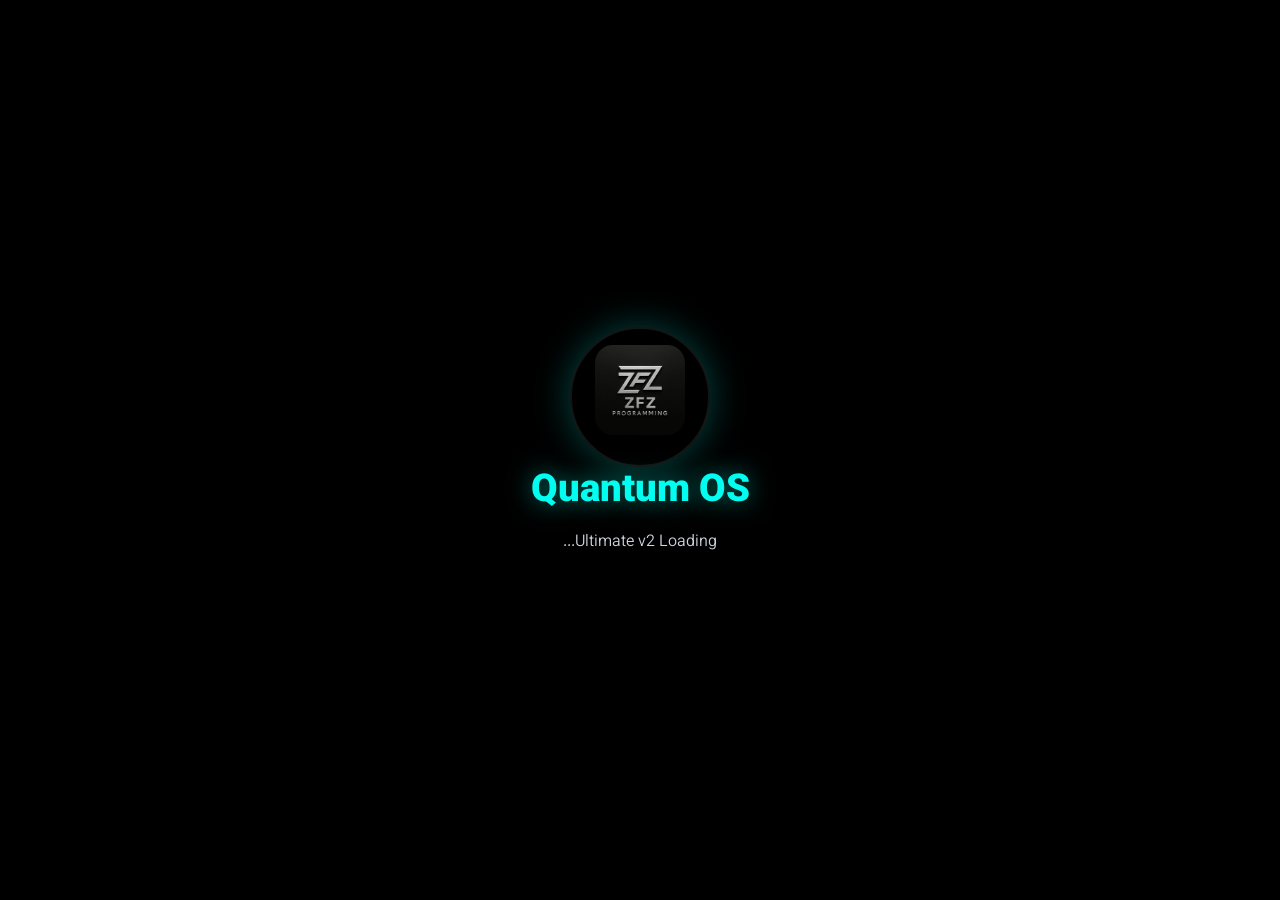
==== commit 2ea1eb4f: "Update index.html" ====
--- a/index.html
+++ b/index.html
@@ -1,5 +1,5 @@
 <!doctype html>
-<html lang="fa" dir="rtl"><head><meta charset="utf-8"/><title>QMOS Ultimate v3</title><meta name="viewport" content="width=device-width,initial-scale=1,viewport-fit=cover"/><meta name="theme-color" content="#07010f"/><meta name="description" content="سیستم‌عامل کوانتومی Ultimate v2"/><link rel="icon" href="SA.png" type="image/png"/><link rel="shortcut icon" href="SA.png" type="image/png"/><link rel="manifest" href="manifest.json"/><link rel="stylesheet" href="https://cdnjs.cloudflare.com/ajax/libs/font-awesome/6.5.1/css/all.min.css"/><link rel="preconnect" href="https://fonts.googleapis.com"><link rel="preconnect" href="https://fonts.gstatic.com" crossorigin><link href="https://fonts.googleapis.com/css2?family=Vazirmatn:wght@300;400;700;800;900&display=swap" rel="stylesheet"><style>
+<html lang="fa" dir="rtl"><head><meta charset="utf-8"/><title>QMOS Ultimate v2</title><meta name="viewport" content="width=device-width,initial-scale=1,viewport-fit=cover"/><meta name="theme-color" content="#07010f"/><meta name="description" content="سیستم‌عامل کوانتومی Ultimate v2"/><link rel="icon" href="SA.png" type="image/png"/><link rel="shortcut icon" href="SA.png" type="image/png"/><link rel="manifest" href="manifest.json"/><link rel="stylesheet" href="https://cdnjs.cloudflare.com/ajax/libs/font-awesome/6.5.1/css/all.min.css"/><link rel="preconnect" href="https://fonts.googleapis.com"><link rel="preconnect" href="https://fonts.gstatic.com" crossorigin><link href="https://fonts.googleapis.com/css2?family=Vazirmatn:wght@300;400;700;800;900&display=swap" rel="stylesheet"><style>
 :root{--bg0:#030008;--bg1:#0b0218;--bg2:#120024;--text:#fff;--muted:#b6b6c8;--neon-cyan:#00fff0;--neon-pink:#ff2bdc;--neon-purple:#7a5cff;--neon-green:#8aff7a;--neon-red:#ff4b5c;--neon-yellow:#ffd84d;--panel:rgba(255,255,255,.06);--panel2:rgba(255,255,255,.03);--border:rgba(255,255,255,.08);--radius:22px;--font:16px;--dock-h:88px;--lang:en;--wallpaper:linear-gradient(180deg,#0a0018 0,#040010 40%,#000 100%)}*{box-sizing:border-box;margin:0;padding:0}html,body{height:100%}body{font-family:'Vazirmatn','Segoe UI',Tahoma,Arial,sans-serif;font-size:var(--font);direction:rtl;color:var(--text);background:var(--wallpaper);background-attachment:fixed;background-size:cover;background-repeat:no-repeat;background-position:center center;min-height:100vh;min-height:100dvh;overflow-x:hidden}.fa-solid,.fa-regular,.fa-brands,[class*="fa-"]{font-family:"Font Awesome 6 Free","Font Awesome 6 Brands",sans-serif!important}.hidden{display:none!important}.muted{color:var(--muted)}.neon-title{color:var(--neon-cyan);text-shadow:0 0 18px color-mix(in srgb,var(--neon-cyan)60%,transparent)}.glass{background:rgba(255,255,255,.05);border:1px solid var(--border);backdrop-filter:blur(14px);box-shadow:0 12px 40px rgba(0,0,0,.35);border-radius:var(--radius)}#boot{position:fixed;inset:0;z-index:9999;display:flex;align-items:center;justify-content:center;background:#000}.boot-inner{text-align:center;position:relative}.boot-ring{width:140px;height:140px;border-radius:50%;border:2px solid rgba(255,255,255,.08);box-shadow:0 0 36px rgba(0,255,240,.28);position:absolute;left:50%;top:-18px;transform:translateX(-50%);animation:spin 5s linear infinite}.boot-logo{width:90px;height:90px;object-fit:contain;border-radius:18px}.boot-inner h1{margin-top:18px;color:var(--neon-cyan);font-size:2.4rem;text-shadow:0 0 24px rgba(0,255,240,.5);font-weight:900}.boot-inner p{margin-top:8px;color:#cfd5e1;font-weight:300}@keyframes spin{from{transform:translateX(-50%) rotate(0)}to{transform:translateX(-50%) rotate(360deg)}}#lockScreen{position:fixed;inset:0;z-index:9000;display:none;align-items:center;justify-content:center;transition:opacity .45s ease}.lock-bg{position:absolute;inset:0;background:radial-gradient(circle at 20% 20%,rgba(0,255,240,.14),transparent 30%),radial-gradient(circle at 80% 30%,rgba(255,43,220,.12),transparent 30%),linear-gradient(120deg,rgba(10,0,22,.94),rgba(0,0,0,.96));filter:blur(4px)}.lock-content{position:relative;z-index:2;text-align:center;padding:24px}.lock-time{font-size:4rem;font-weight:900}.lock-date{margin:8px 0 20px;color:#d9d9ea;font-weight:300}.lock-pass-box{margin-top:18px;display:grid;gap:12px;width:min(380px,90vw)}.error-text{color:var(--neon-red)}#login{position:fixed;inset:0;z-index:8000;display:none;align-items:center;justify-content:center;background:radial-gradient(circle,rgba(20,0,45,.76),#000)}.login-card{width:min(420px,92vw);padding:28px;text-align:center}.login-logo{width:84px;height:84px;object-fit:contain;border-radius:18px;margin-bottom:16px}.login-card h2{font-weight:900}.desktop{min-height:100vh;padding-bottom:130px}.topbar{position:sticky;top:0;z-index:50;display:grid;grid-template-columns:auto 1fr auto auto;gap:14px;align-items:center;padding:14px 16px;background:linear-gradient(180deg,rgba(0,0,0,.55),rgba(0,0,0,.18));backdrop-filter:blur(12px);border-bottom:1px solid rgba(255,255,255,.06)}.brand{display:flex;align-items:center;gap:10px}.brand-dot{width:10px;height:10px;border-radius:50%;background:var(--neon-cyan);box-shadow:0 0 14px var(--neon-cyan)}.brand-title{font-weight:800;color:var(--neon-cyan)}.top-search{position:relative;max-width:520px;width:100%;justify-self:center}.top-search i{position:absolute;left:14px;top:50%;transform:translateY(-50%);color:#ccc}.top-search input{width:100%;padding:12px 42px 12px 14px;border-radius:18px;border:1px solid var(--border);background:rgba(255,255,255,.05);color:#fff;outline:none;font-family:'Vazirmatn',sans-serif}.top-right{display:flex;gap:10px;align-items:center}.top-clock{color:var(--neon-cyan);font-weight:800;min-width:56px;text-align:center}.lang-toggle{background:rgba(255,255,255,.08);border:1px solid var(--border);border-radius:14px;padding:6px 12px;color:#fff;cursor:pointer;font-size:.85rem;display:flex;align-items:center;gap:6px;font-family:'Vazirmatn',sans-serif}.lang-toggle:hover{background:rgba(255,255,255,.14)}.chip{width:42px;height:42px;border-radius:14px;border:1px solid var(--border);background:rgba(255,255,255,.04);color:#fff;cursor:pointer;font-size:1rem;display:flex;align-items:center;justify-content:center}.chip:hover{box-shadow:0 0 18px rgba(0,255,240,.25)}.chip-danger:hover{box-shadow:0 0 18px rgba(255,75,92,.25)}.desktop-widgets{max-width:1240px;margin:18px auto 10px;padding:0 14px;display:grid;grid-template-columns:repeat(4,1fr);gap:14px}.widget{padding:18px}.widget-title{color:var(--muted);margin-bottom:8px;font-weight:300}.widget-value{font-size:1.4rem;font-weight:900;color:var(--neon-cyan)}.filters{max-width:1240px;margin:12px auto;padding:0 14px;display:flex;gap:10px;flex-wrap:wrap}.filter{border:1px solid var(--border);background:rgba(255,255,255,.04);color:#fff;border-radius:999px;padding:10px 16px;cursor:pointer;font-family:'Vazirmatn',sans-serif}.filter.active,.filter:hover{box-shadow:0 0 18px rgba(0,255,240,.2);background:linear-gradient(90deg,rgba(0,255,240,.14),rgba(255,43,220,.12))}.apps{max-width:1240px;margin:0 auto;padding:14px;display:grid;grid-template-columns:repeat(6,minmax(140px,1fr));gap:16px}.app{position:relative;border:none;padding:18px 12px;border-radius:24px;color:#fff;background:radial-gradient(180px 120px at 15% 20%,rgba(0,255,240,.14),transparent 60%),radial-gradient(180px 120px at 85% 30%,rgba(255,43,220,.10),transparent 60%),linear-gradient(180deg,rgba(255,255,255,.08),rgba(255,255,255,.03));border:1px solid var(--border);backdrop-filter:blur(12px);box-shadow:0 12px 32px rgba(0,0,0,.35);cursor:pointer;transition:.18s;font-family:'Vazirmatn',sans-serif}.app:hover{transform:translateY(-5px) scale(1.02);box-shadow:0 0 22px rgba(0,255,240,.22),0 0 40px rgba(255,43,220,.16)}.app-ic{display:block;font-size:2rem;margin-bottom:10px;font-family:"Font Awesome 6 Free","Font Awesome 6 Brands",sans-serif!important;font-weight:900}.app-tx{display:block;font-weight:800}.app-meta{display:block;margin-top:8px;font-size:.82rem;color:var(--muted);font-weight:300}.pin-badge{position:absolute;top:10px;left:10px;width:28px;height:28px;border-radius:50%;display:grid;place-items:center;background:rgba(255,255,255,.08);color:var(--neon-yellow);border:1px solid var(--border)}.run-indicator{position:absolute;bottom:8px;left:50%;transform:translateX(-50%);width:30px;height:4px;border-radius:999px;background:linear-gradient(90deg,var(--neon-cyan),var(--neon-pink))}#sidebar{position:fixed;right:-320px;top:0;width:320px;height:100%;z-index:500;background:rgba(8,4,20,.96);backdrop-filter:blur(20px);border-left:1px solid var(--border);transition:right .35s cubic-bezier(.4,0,.2,1);padding:20px;overflow-y:auto;font-family:'Vazirmatn',sans-serif}#sidebar.open{right:0}.sidebar-overlay{position:fixed;inset:0;z-index:499;background:rgba(0,0,0,.5);display:none}.sidebar-overlay.show{display:block}.sidebar-close{position:absolute;left:16px;top:16px;background:rgba(255,255,255,.06);border:none;color:#fff;width:40px;height:40px;border-radius:14px;font-size:1.2rem;cursor:pointer}.sidebar-close:hover{background:rgba(255,255,255,.12)}.sidebar-title{font-size:1.3rem;color:var(--neon-cyan);margin:12px 0 20px;font-weight:900}.sidebar-menu{display:grid;gap:6px}.sidebar-menu button{background:transparent;border:none;color:#fff;padding:12px 14px;text-align:right;border-radius:14px;cursor:pointer;font-size:1rem;display:flex;align-items:center;gap:12px;width:100%;font-family:'Vazirmatn',sans-serif}.sidebar-menu button:hover{background:rgba(255,255,255,.06)}.sidebar-menu button i{width:24px;color:var(--neon-cyan)}.sidebar-divider{height:1px;background:var(--border);margin:12px 0}.sidebar-user{padding:12px 14px;background:rgba(255,255,255,.04);border-radius:14px;margin-bottom:16px}.sidebar-user .name{font-weight:800;font-size:1.1rem}.sidebar-user .stats{font-size:.85rem;color:var(--muted);margin-top:6px;font-weight:300}.settings-panel{display:grid;gap:14px;padding:6px 0}.settings-panel label{font-size:.9rem;color:var(--muted)}.settings-panel input[type=color]{width:100%;height:44px;border-radius:12px;border:1px solid var(--border);background:transparent;cursor:pointer}.settings-panel input[type=range]{width:100%;height:6px;border-radius:999px;background:var(--border);-webkit-appearance:none;appearance:none}.settings-panel input[type=range]::-webkit-slider-thumb{-webkit-appearance:none;width:18px;height:18px;border-radius:50%;background:var(--neon-cyan);cursor:pointer}.settings-row{display:flex;gap:10px;flex-wrap:wrap}.settings-row .btn{flex:1;min-width:100px}.window-layer{position:fixed;inset:0;pointer-events:none;z-index:160}.window{position:absolute;width:min(860px,92vw);min-height:180px;max-height:calc(100vh - 80px);background:rgba(9,8,24,.92);border:1px solid rgba(255,255,255,.10);border-radius:24px;box-shadow:0 18px 60px rgba(0,0,0,.55);backdrop-filter:blur(16px);overflow:hidden;pointer-events:auto;font-family:'Vazirmatn',sans-serif;display:flex;flex-direction:column}.window.maximized{width:100vw!important;height:calc(100vh - 62px)!important;top:62px!important;left:0!important;border-radius:0}.window.minimized{display:none}.window-head{display:flex;align-items:center;justify-content:space-between;padding:12px 14px;background:rgba(255,255,255,.04);border-bottom:1px solid rgba(255,255,255,.08);cursor:move;flex-shrink:0}.window-title{display:flex;align-items:center;gap:10px;font-weight:800;overflow:hidden;text-overflow:ellipsis;white-space:nowrap}.window-actions{display:flex;gap:8px;flex-shrink:0}.win-btn{width:34px;height:34px;border-radius:12px;border:none;cursor:pointer;background:rgba(255,255,255,.06);color:#fff;display:flex;align-items:center;justify-content:center}.win-btn:hover{background:rgba(255,255,255,.12)}.window-body{padding:16px;overflow:auto;flex:1;min-height:100px}.dock-wrap{position:fixed;bottom:18px;left:0;right:0;display:flex;justify-content:center;z-index:220;pointer-events:none}.dock{pointer-events:auto;display:flex;gap:12px;align-items:flex-end;padding:12px 14px;min-height:var(--dock-h);border-radius:28px;background:rgba(10,8,24,.60);border:1px solid rgba(255,255,255,.10);backdrop-filter:blur(18px);box-shadow:0 18px 50px rgba(0,0,0,.45);max-width:min(96vw,900px);overflow-x:auto}.dock-item{position:relative;width:58px;height:58px;border-radius:18px;display:grid;place-items:center;background:rgba(255,255,255,.05);border:1px solid rgba(255,255,255,.08);color:#fff;cursor:pointer;flex:0 0 auto;transition:.16s;font-size:1.35rem;font-family:'Vazirmatn',sans-serif}.dock-item:hover{transform:translateY(-8px) scale(1.08);box-shadow:0 0 22px rgba(0,255,240,.25),0 0 30px rgba(255,43,220,.18)}.dock-item.running::after{content:"";position:absolute;bottom:-8px;left:50%;transform:translateX(-50%);width:24px;height:4px;border-radius:999px;background:linear-gradient(90deg,var(--neon-cyan),var(--neon-pink))}.dock-item span{position:absolute;bottom:calc(100% + 10px);right:50%;transform:translateX(50%);background:rgba(0,0,0,.84);border:1px solid var(--border);border-radius:10px;padding:6px 10px;font-size:.78rem;opacity:0;transition:.15s;white-space:nowrap;pointer-events:none;font-weight:400}.dock-item:hover span{opacity:1}.launcher{position:fixed;inset:0;z-index:300;background:rgba(0,0,0,.55);display:flex;align-items:flex-start;justify-content:center;padding-top:80px}.launcher-box{width:min(720px,92vw);padding:16px}.launcher-head{position:relative}.launcher-head i{position:absolute;left:14px;top:50%;transform:translateY(-50%)}.launcher-head input{width:100%;padding:14px 42px 14px 14px;border-radius:18px;border:1px solid var(--border);background:rgba(255,255,255,.05);color:#fff;outline:none;font-family:'Vazirmatn',sans-serif}.launcher-results{margin-top:14px;display:grid;gap:10px}.launcher-item{padding:14px 16px;border-radius:16px;border:1px solid var(--border);background:rgba(255,255,255,.04);cursor:pointer;font-family:'Vazirmatn',sans-serif}.launcher-item:hover{box-shadow:0 0 18px rgba(0,255,240,.18)}.context-menu{position:fixed;z-index:400;min-width:220px;background:rgba(10,10,20,.94);border:1px solid var(--border);border-radius:18px;padding:8px;backdrop-filter:blur(16px);box-shadow:0 18px 40px rgba(0,0,0,.48);font-family:'Vazirmatn',sans-serif}.context-menu button{width:100%;border:none;background:transparent;color:#fff;padding:12px 14px;text-align:right;border-radius:12px;cursor:pointer;font-family:'Vazirmatn',sans-serif}.context-menu button:hover{background:rgba(255,255,255,.06)}.context-menu i{margin-left:8px}input,textarea,select{width:100%;max-width:100%;padding:12px 14px;border-radius:14px;border:1px solid rgba(255,255,255,.10);background:rgba(255,255,255,.06);color:#fff;outline:none;font-family:'Vazirmatn',sans-serif}textarea{min-height:180px;resize:vertical}.btn{background:linear-gradient(90deg,var(--neon-cyan),var(--neon-pink));border:none;padding:12px 22px;border-radius:16px;color:#041018;font-weight:900;cursor:pointer;transition:.18s;font-family:'Vazirmatn',sans-serif}.btn:hover{transform:translateY(-2px)}.btn-ghost{background:rgba(255,255,255,.06);color:#fff;border:1px solid rgba(255,255,255,.08)}.file-input{display:flex;gap:10px;align-items:center;justify-content:center;flex-wrap:wrap}.file-input input[type=file]{display:none}.file-btn{display:inline-flex;align-items:center;gap:10px;padding:12px 16px;border-radius:16px;cursor:pointer;background:linear-gradient(90deg,var(--neon-cyan),var(--neon-pink));color:#041018;font-weight:900;font-family:'Vazirmatn',sans-serif}.file-name{max-width:260px;overflow:hidden;text-overflow:ellipsis;white-space:nowrap;color:#d6d6df}.todo-list{display:grid;gap:10px;margin-top:14px}.todo-item{display:flex;justify-content:space-between;align-items:center;gap:10px;padding:12px 14px;border-radius:14px;background:rgba(255,255,255,.05);border:1px solid var(--border)}.note-area{width:100%;min-height:260px}.gallery-grid{display:grid;grid-template-columns:repeat(auto-fill,minmax(120px,1fr));gap:12px;margin-top:14px}.gallery-grid img{width:100%;height:120px;object-fit:cover;border-radius:16px;border:1px solid var(--border)}.terminal{background:#05070d;border-radius:16px;padding:14px;min-height:260px;font-family:'Courier New',monospace;color:#8aff7a;border:1px solid rgba(255,255,255,.08)}.terminal-line{margin-bottom:8px}.weather-box{display:grid;gap:10px;text-align:center}.weather-temp{font-size:3rem;color:var(--neon-cyan);font-weight:900}.intent-badge{display:inline-block;background:rgba(0,255,240,.12);border:1px solid rgba(0,255,240,.2);border-radius:12px;padding:4px 12px;font-size:.75rem;color:var(--neon-cyan);margin-right:8px}.myket-link{display:inline-flex;align-items:center;gap:10px;padding:10px 18px;background:linear-gradient(135deg,rgba(0,255,240,.15),rgba(255,43,220,.10));border:1px solid rgba(0,255,240,.2);border-radius:14px;color:var(--neon-cyan);text-decoration:none;font-weight:700;transition:.2s}.myket-link:hover{background:linear-gradient(135deg,rgba(0,255,240,.25),rgba(255,43,220,.18));transform:translateY(-2px);box-shadow:0 0 30px rgba(0,255,240,.15)}.wallpaper-options{display:grid;grid-template-columns:repeat(3,1fr);gap:8px;margin-top:6px}.wallpaper-options button{height:44px;border-radius:12px;border:2px solid transparent;cursor:pointer;transition:.2s}.wallpaper-options button:hover,.wallpaper-options button.active{border-color:var(--neon-cyan);transform:scale(1.04)}.wallpaper-options .wp-dark{background:linear-gradient(180deg,#0a0018,#000)}.wallpaper-options .wp-purple{background:linear-gradient(180deg,#1a0030,#0a0018)}.wallpaper-options .wp-blue{background:linear-gradient(180deg,#001830,#000818)}.wallpaper-options .wp-cyber{background:linear-gradient(135deg,#0a0018,#001830,#0a0018)}.wallpaper-options .wp-neon{background:linear-gradient(135deg,rgba(0,255,240,.1),rgba(255,43,220,.1),#000)}.wallpaper-options .wp-space{background:radial-gradient(ellipse at 30% 20%,#1a0a3a,#000)}@media(max-width:1100px){.apps{grid-template-columns:repeat(4,minmax(130px,1fr))}.desktop-widgets{grid-template-columns:repeat(2,1fr)}}@media(max-width:780px){.topbar{grid-template-columns:1fr auto;gap:10px}.top-search{justify-self:stretch}.top-right{justify-content:flex-start}.desktop-widgets{grid-template-columns:1fr}.apps{grid-template-columns:repeat(3,minmax(110px,1fr))}#sidebar{width:280px;right:-280px}.window{width:95vw!important;left:50%!important;transform:translateX(-50%);top:60px!important;max-height:calc(100vh - 80px)}}@media(max-width:520px){.apps{grid-template-columns:repeat(2,minmax(130px,1fr));padding:12px}.dock-item{width:54px;height:54px}.lock-time{font-size:3rem}.window{width:98vw!important;top:55px!important;border-radius:16px}}@keyframes zoom{0%{transform:scale(.6);opacity:0}100%{transform:scale(1);opacity:1}}
 </style></head><body><div id="boot"><div class="boot-inner"><div class="boot-ring"></div><img src="SA.png" alt="QMOS" class="boot-logo"/><h1>Quantum OS</h1><p data-i18n="boot_loading">Ultimate v2 Loading...</p></div></div><div id="lockScreen"><div class="lock-bg"></div><div class="lock-content"><div class="lock-time" id="lockTime">۰۰:۰۰</div><div class="lock-date" id="lockDate">---</div><h2 class="neon-title">Quantum OS</h2><p id="lockHint" class="muted" data-i18n="lock_swipe">Swipe up to unlock</p><div id="passwordBox" class="hidden lock-pass-box"><input type="password" id="lockPass" placeholder="رمز عبور" inputmode="numeric"/><button class="btn" id="unlockBtn" data-i18n="lock_unlock">Unlock</button><p id="lockError" class="error-text"></p></div></div></div><div id="login"><div class="login-card glass"><img src="SA.png" class="login-logo" alt="logo"/><h2 class="neon-title">به QMOS خوش آمدید</h2><p class="muted" data-i18n="login_hint">نام کاربری خود را وارد کن</p><input id="username" placeholder="Username"/><button class="btn" id="loginBtn" data-i18n="login_enter">Enter Desktop</button></div></div><div id="desktop" class="desktop hidden"><header class="topbar"><div class="brand"><span class="brand-dot"></span><span class="brand-title">QMOS Ultimate</span></div><div class="top-search"><i class="fa-solid fa-magnifying-glass"></i><input id="appSearch" type="text" placeholder="جستجوی برنامه‌ها..."/></div><div class="top-right"><span class="top-clock" id="topClock">۰۰:۰۰</span><button class="lang-toggle" id="langToggle" title="تغییر زبان"><i class="fa-solid fa-language"></i><span id="langLabel">English</span></button><button class="chip" id="sidebarBtn" title="منو"><i class="fa-solid fa-bars"></i></button><button class="chip" id="quickLauncherBtn" title="پرتابگر"><i class="fa-solid fa-rocket"></i></button><button class="chip chip-danger" id="shutdownBtn" title="خاموشی"><i class="fa-solid fa-power-off"></i></button></div></header><section class="desktop-widgets"><div class="widget glass"><div class="widget-title" data-i18n="widget_user">User</div><div class="widget-value" id="widgetUser">Guest</div></div><div class="widget glass"><div class="widget-title" data-i18n="widget_time">Time</div><div class="widget-value" id="widgetTime">۰۰:۰۰</div></div><div class="widget glass"><div class="widget-title" data-i18n="widget_windows">Open Windows</div><div class="widget-value" id="widgetWindows">۰</div></div><div class="widget glass"><div class="widget-title" data-i18n="widget_apps">Apps</div><div class="widget-value" id="widgetAppCount">۰</div></div></section><section class="filters" id="filters"><button class="filter active" data-filter="all" data-i18n="filter_all">All</button><button class="filter" data-filter="pinned" data-i18n="filter_pinned">Pinned</button><button class="filter" data-filter="productivity" data-i18n="filter_productivity">Productivity</button><button class="filter" data-filter="media" data-i18n="filter_media">Media</button><button class="filter" data-filter="web" data-i18n="filter_web">Web</button><button class="filter" data-filter="system" data-i18n="filter_system">System</button><button class="filter" data-filter="games" data-i18n="filter_games">Games</button></section><main id="apps" class="apps"></main><section id="windowLayer" class="window-layer"></section><div class="dock-wrap"><nav class="dock" id="dock"></nav></div></div><div id="sidebar"><button class="sidebar-close" id="sidebarClose"><i class="fa-solid fa-xmark"></i></button><div class="sidebar-title">☰ منو</div><div class="sidebar-user"><div class="name" id="sidebarUserName">Guest</div><div class="stats" id="sidebarStats">۰ برنامه باز</div></div><div class="sidebar-divider"></div><div class="sidebar-menu"><button data-page="dashboard"><i class="fa-solid fa-gauge-high"></i><span data-i18n="menu_dashboard">Dashboard</span></button><button data-page="settings"><i class="fa-solid fa-gear"></i><span data-i18n="menu_settings">Settings</span></button><button data-page="wallpaper"><i class="fa-solid fa-image"></i><span data-i18n="menu_wallpaper">Wallpaper</span></button><button data-page="developer"><i class="fa-solid fa-user-gear"></i><span data-i18n="menu_developer">Developer</span></button><button data-page="about"><i class="fa-solid fa-circle-info"></i><span data-i18n="menu_about">About</span></button></div><div class="sidebar-divider"></div><div id="sidebarSettings" class="settings-panel hidden"><div><label data-i18n="settings_cyan">Neon Cyan</label><input type="color" id="cyanPick" value="#00fff0"></div><div><label data-i18n="settings_pink">Neon Pink</label><input type="color" id="pinkPick" value="#ff2bdc"></div><div><label data-i18n="settings_radius">Radius: <span id="radiusVal">22</span>px</label><input type="range" min="10" max="34" id="radiusRange" value="22"></div><div><label data-i18n="settings_font">Font Size: <span id="fontVal">16</span>px</label><input type="range" min="12" max="22" id="fontRange" value="16"></div><div><label><input type="checkbox" id="animToggle" checked/><span data-i18n="settings_anim">Enable Animations</span></label></div><div><label><input type="checkbox" id="soundToggle" checked/><span data-i18n="settings_sound">Enable Sound</span></label></div><div class="settings-row"><button class="btn" id="saveThemeBtn" data-i18n="settings_save">Save Theme</button><button class="btn btn-ghost" id="resetThemeBtn" data-i18n="settings_reset">Reset</button></div></div><div id="sidebarWallpaper" class="hidden settings-panel"><label data-i18n="wallpaper_select">Choose Wallpaper</label><div class="wallpaper-options"><button class="wp-dark active" data-wp="linear-gradient(180deg,#0a0018 0,#040010 40%,#000 100%)" title="Dark"></button><button class="wp-purple" data-wp="linear-gradient(180deg,#1a0030 0,#0a0018 60%,#000 100%)" title="Purple"></button><button class="wp-blue" data-wp="linear-gradient(180deg,#001830 0,#000818 60%,#000 100%)" title="Blue"></button><button class="wp-cyber" data-wp="linear-gradient(135deg,#0a0018 0,#001830 50%,#0a0018 100%)" title="Cyber"></button><button class="wp-neon" data-wp="linear-gradient(135deg,rgba(0,255,240,.08) 0,rgba(255,43,220,.08) 50%,#000 100%)" title="Neon"></button><button class="wp-space" data-wp="radial-gradient(ellipse at 30% 20%,#1a0a3a 0,#000 100%)" title="Space"></button></div></div><div id="sidebarDeveloper" class="hidden" style="padding:12px 0;line-height:2"><p style="color:var(--neon-cyan);font-weight:900">👨‍💻 صالح عمو (Saleh Amoo)</p><p style="color:var(--muted);font-size:.9rem">توسعه‌دهنده و طراح | Python, C, C++, C#, Unity</p><div class="sidebar-divider"></div><p style="font-size:.85rem;color:var(--muted)"><i class="fa-solid fa-code"></i> QMOS Ultimate v2<br/><i class="fa-solid fa-calendar"></i> 2025<br/><i class="fa-regular fa-envelope"></i> salehamoo1389@gmail.com<br/><i class="fa-brands fa-github"></i> github.com/Amoo189</p><div style="margin-top:12px;display:flex;gap:8px;flex-wrap:wrap"><a href="https://amoo189.github.io/Saleh-Amoo/" target="_blank" class="myket-link" style="flex:1;justify-content:center"><i class="fa-solid fa-user"></i><span>صالح عمو | پورتفولیو</span></a></div><div style="margin-top:10px;display:flex;gap:8px;flex-wrap:wrap"><a href="https://github.com/Amoo189" target="_blank" class="btn btn-ghost" style="flex:1;justify-content:center;text-decoration:none;font-size:.85rem"><i class="fa-brands fa-github"></i> گیت‌هاب</a><a href="https://myket.ir" target="_blank" class="btn btn-ghost" style="flex:1;justify-content:center;text-decoration:none;font-size:.85rem"><i class="fa-solid fa-store"></i> مایکت</a></div></div><div id="sidebarAbout" class="hidden" style="padding:12px 0;line-height:2.2"><p><span style="color:var(--neon-cyan)">QMOS Ultimate v2</span></p><p style="color:var(--muted);font-size:.9rem">سیستم‌عامل تحت وب با طراحی کوانتومی</p><div class="sidebar-divider"></div><p style="font-size:.85rem;color:var(--muted)"><i class="fa-regular fa-copyright"></i> 2025 صالح عمو (Saleh Amoo)<br/><i class="fa-solid fa-code"></i> ساخته شده با ❤️</p></div><div class="sidebar-divider"></div><button class="btn" style="width:100%;margin-top:8px" id="logoutBtn" data-i18n="menu_logout">Logout</button></div><div class="sidebar-overlay" id="sidebarOverlay"></div><div id="launcher" class="launcher hidden"><div class="launcher-box glass"><div class="launcher-head"><i class="fa-solid fa-magnifying-glass"></i><input id="launcherSearch" placeholder="نام برنامه را تایپ کن..."/></div><div id="launcherResults" class="launcher-results"></div></div></div><div id="contextMenu" class="context-menu hidden"><button data-cm="open"><i class="fa-solid fa-folder-open"></i><span data-i18n="cm_open">Open</span></button><button data-cm="pin"><i class="fa-solid fa-thumbtack"></i><span data-i18n="cm_pin">Pin / Unpin</span></button><button data-cm="dock"><i class="fa-solid fa-square-plus"></i><span data-i18n="cm_dock">Add / Remove Dock</span></button><button data-cm="info"><i class="fa-solid fa-circle-info"></i><span data-i18n="cm_info">Info</span></button></div><audio id="welcomeMusic" preload="auto"><source src="Soft Piano Dramatic Modern Classical Composition B (2).mp3" type="audio/mpeg"/></audio><script>
 const $=(a,b=document)=>b.querySelector(a),$$=(a,b=document)=>[...b.querySelectorAll(a)];const I18N={en:{boot_loading:"Ultimate v2 Loading...",lock_swipe:"Swipe up to unlock",lock_unlock:"Unlock",login_hint:"Enter your username",login_enter:"Enter Desktop",widget_user:"User",widget_time:"Time",widget_windows:"Open Windows",widget_apps:"Apps",filter_all:"All",filter_pinned:"Pinned",filter_productivity:"Productivity",filter_media:"Media",filter_web:"Web",filter_system:"System",filter_games:"Games",menu_dashboard:"Dashboard",menu_settings:"Settings",menu_wallpaper:"Wallpaper",menu_developer:"Developer",menu_about:"About",menu_logout:"Logout",settings_cyan:"Neon Cyan",settings_pink:"Neon Pink",settings_radius:"Radius",settings_font:"Font Size",settings_anim:"Enable Animations",settings_sound:"Enable Sound",settings_save:"Save Theme",settings_reset:"Reset",wallpaper_select:"Choose Wallpaper",cm_open:"Open",cm_pin:"Pin / Unpin",cm_dock:"Add / Remove Dock",cm_info:"Info"},fa:{boot_loading:"در حال بارگذاری Ultimate v2...",lock_swipe:"برای باز کردن قفل، به بالا بکشید",lock_unlock:"باز کردن قفل",login_hint:"نام کاربری خود را وارد کنید",login_enter:"ورود به میزکار",widget_user:"کاربر",widget_time:"زمان",widget_windows:"پنجره‌های باز",widget_apps:"برنامه‌ها",filter_all:"همه",filter_pinned:"سنجاق شده",filter_productivity:"بهره‌وری",filter_media:"رسانه",filter_web:"وب",filter_system:"سیستم",filter_games:"بازی‌ها",menu_dashboard:"داشبورد",menu_settings:"تنظیمات",menu_wallpaper:"والپیپر",menu_developer:"توسعه‌دهنده",menu_about:"درباره",menu_logout:"خروج",settings_cyan:"نیون فیروزه‌ای",settings_pink:"نیون صورتی",settings_radius:"شعاع گوشه",settings_font:"اندازه قلم",settings_anim:"فعال‌سازی انیمیشن",settings_sound:"فعال‌سازی صدا",settings_save:"ذخیره تم",settings_reset:"بازنشانی",wallpaper_select:"انتخاب والپیپر",cm_open:"باز کردن",cm_pin:"سنجاق / برداشتن",cm_dock:"افزودن / حذف از داک",cm_info:"اطلاعات"}};let lang=localStorage.getItem('q_lang')||'en';function t(a){return I18N[lang]?.[a]||I18N.en[a]||a}
